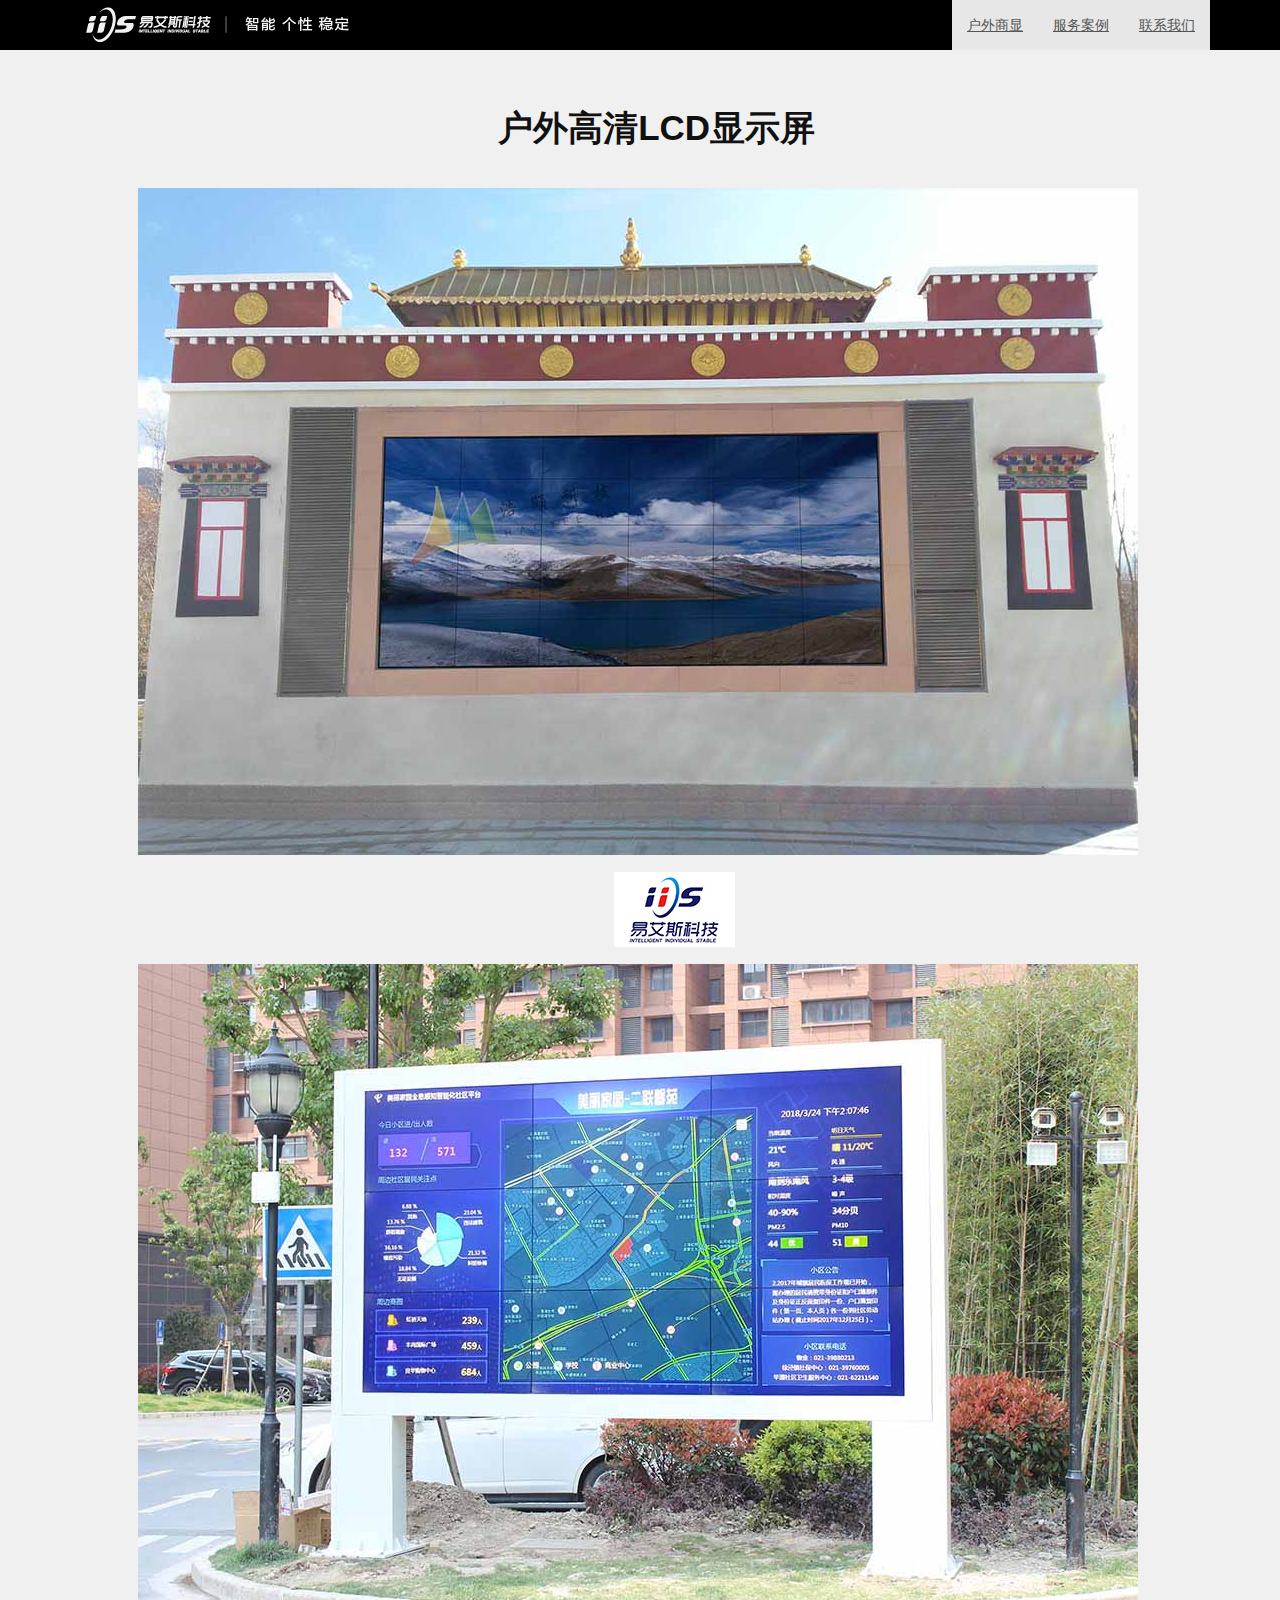
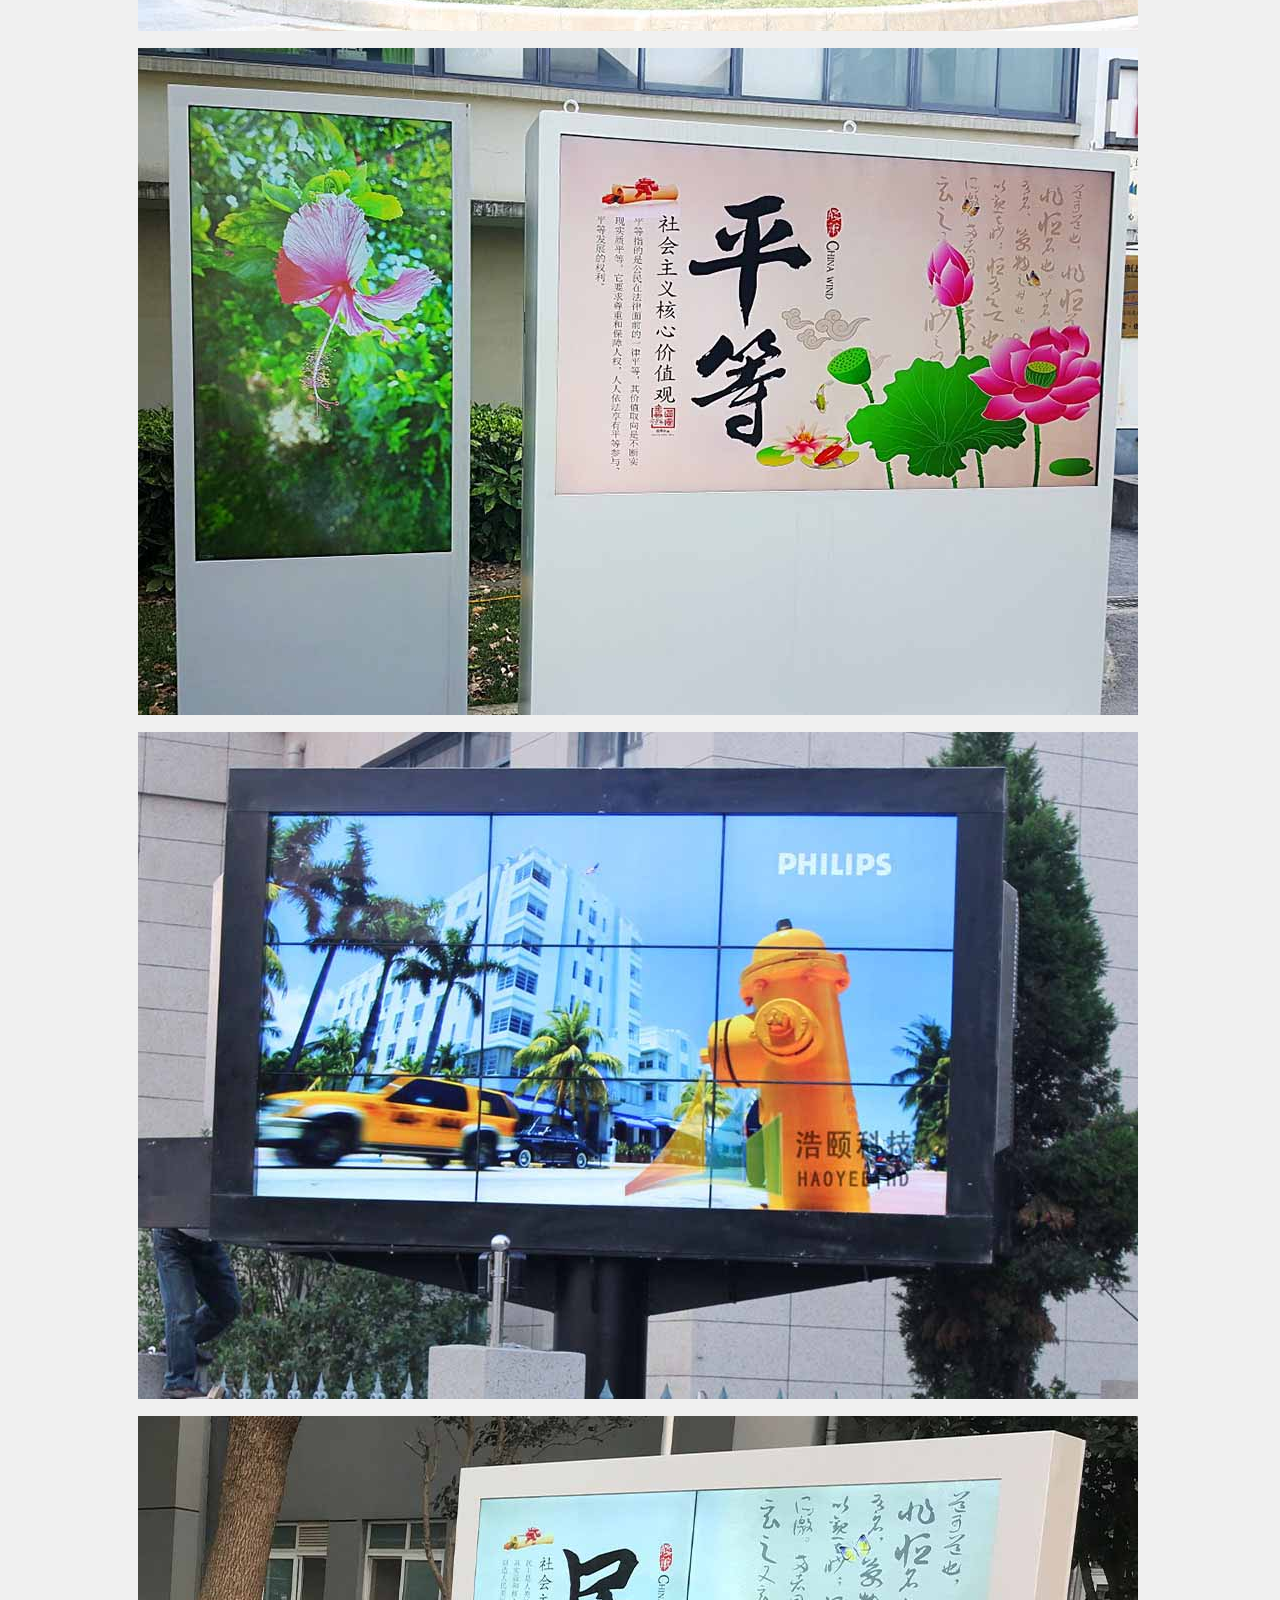
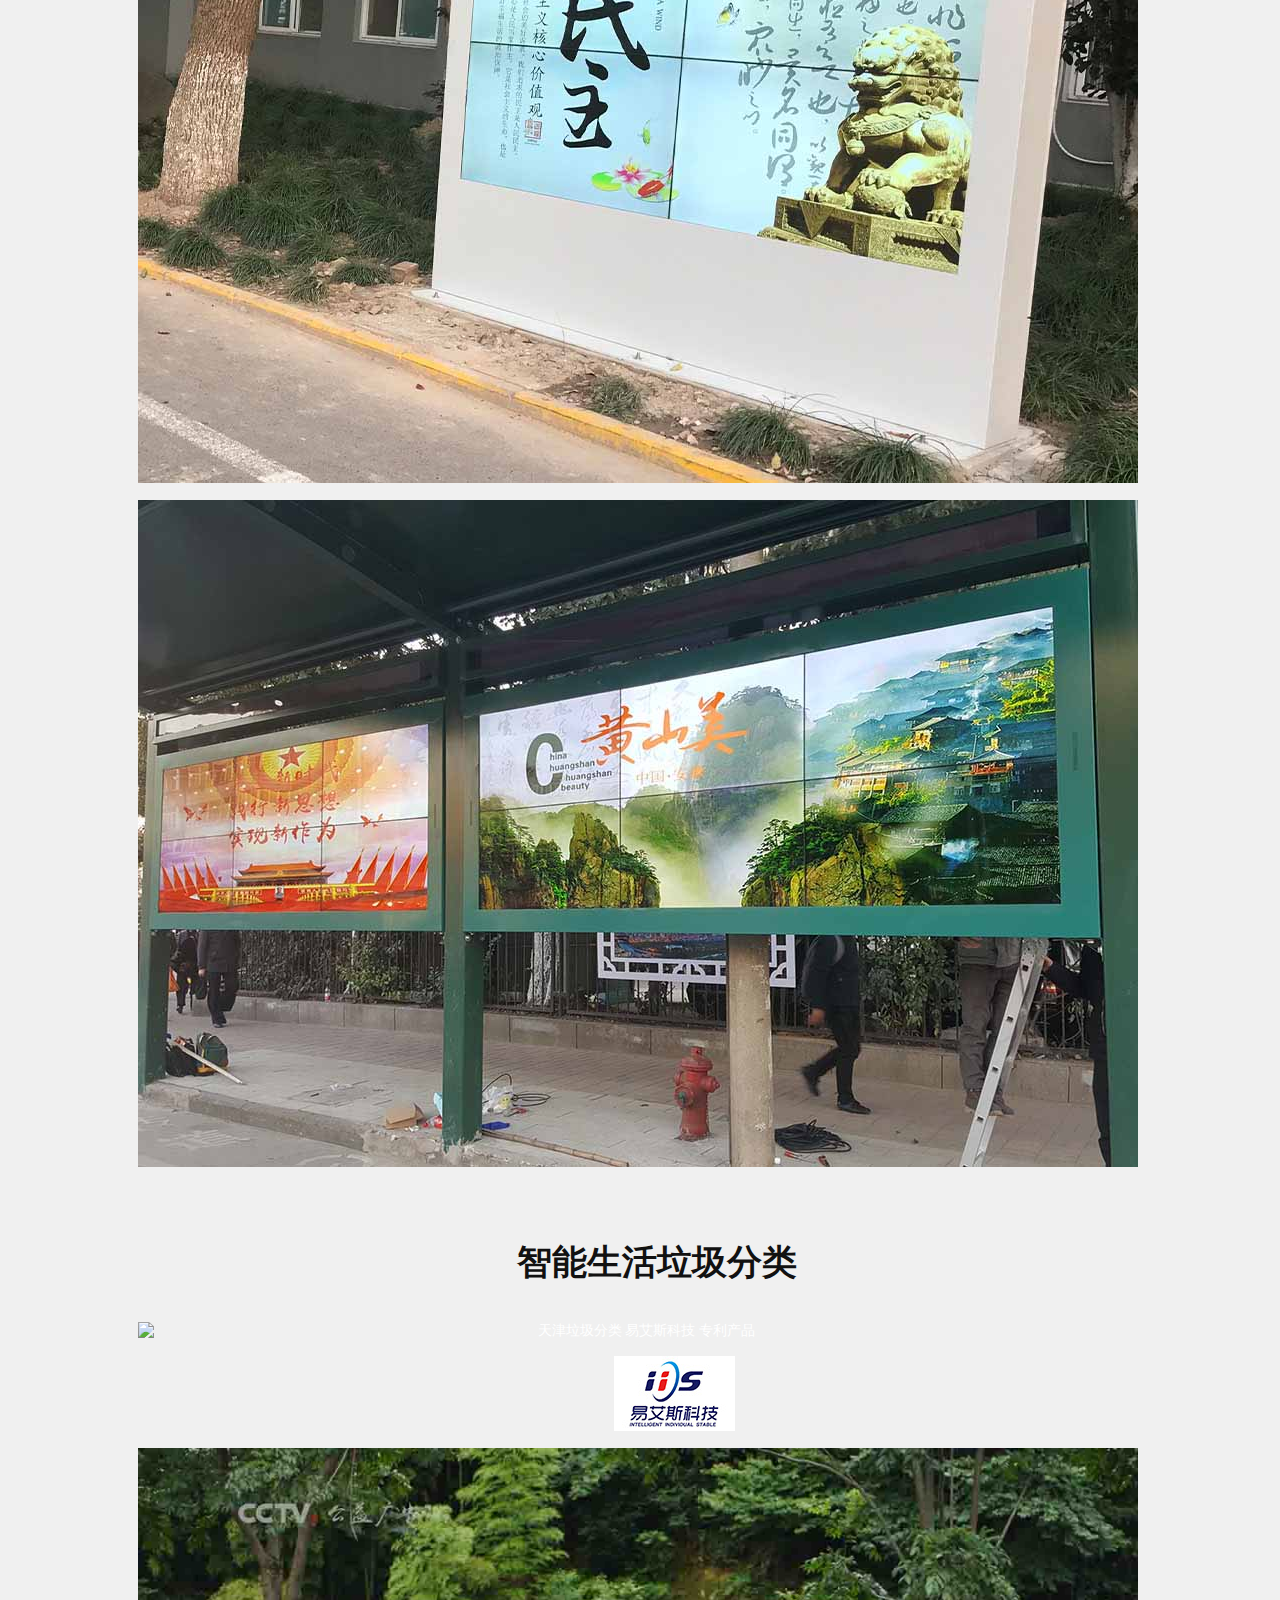
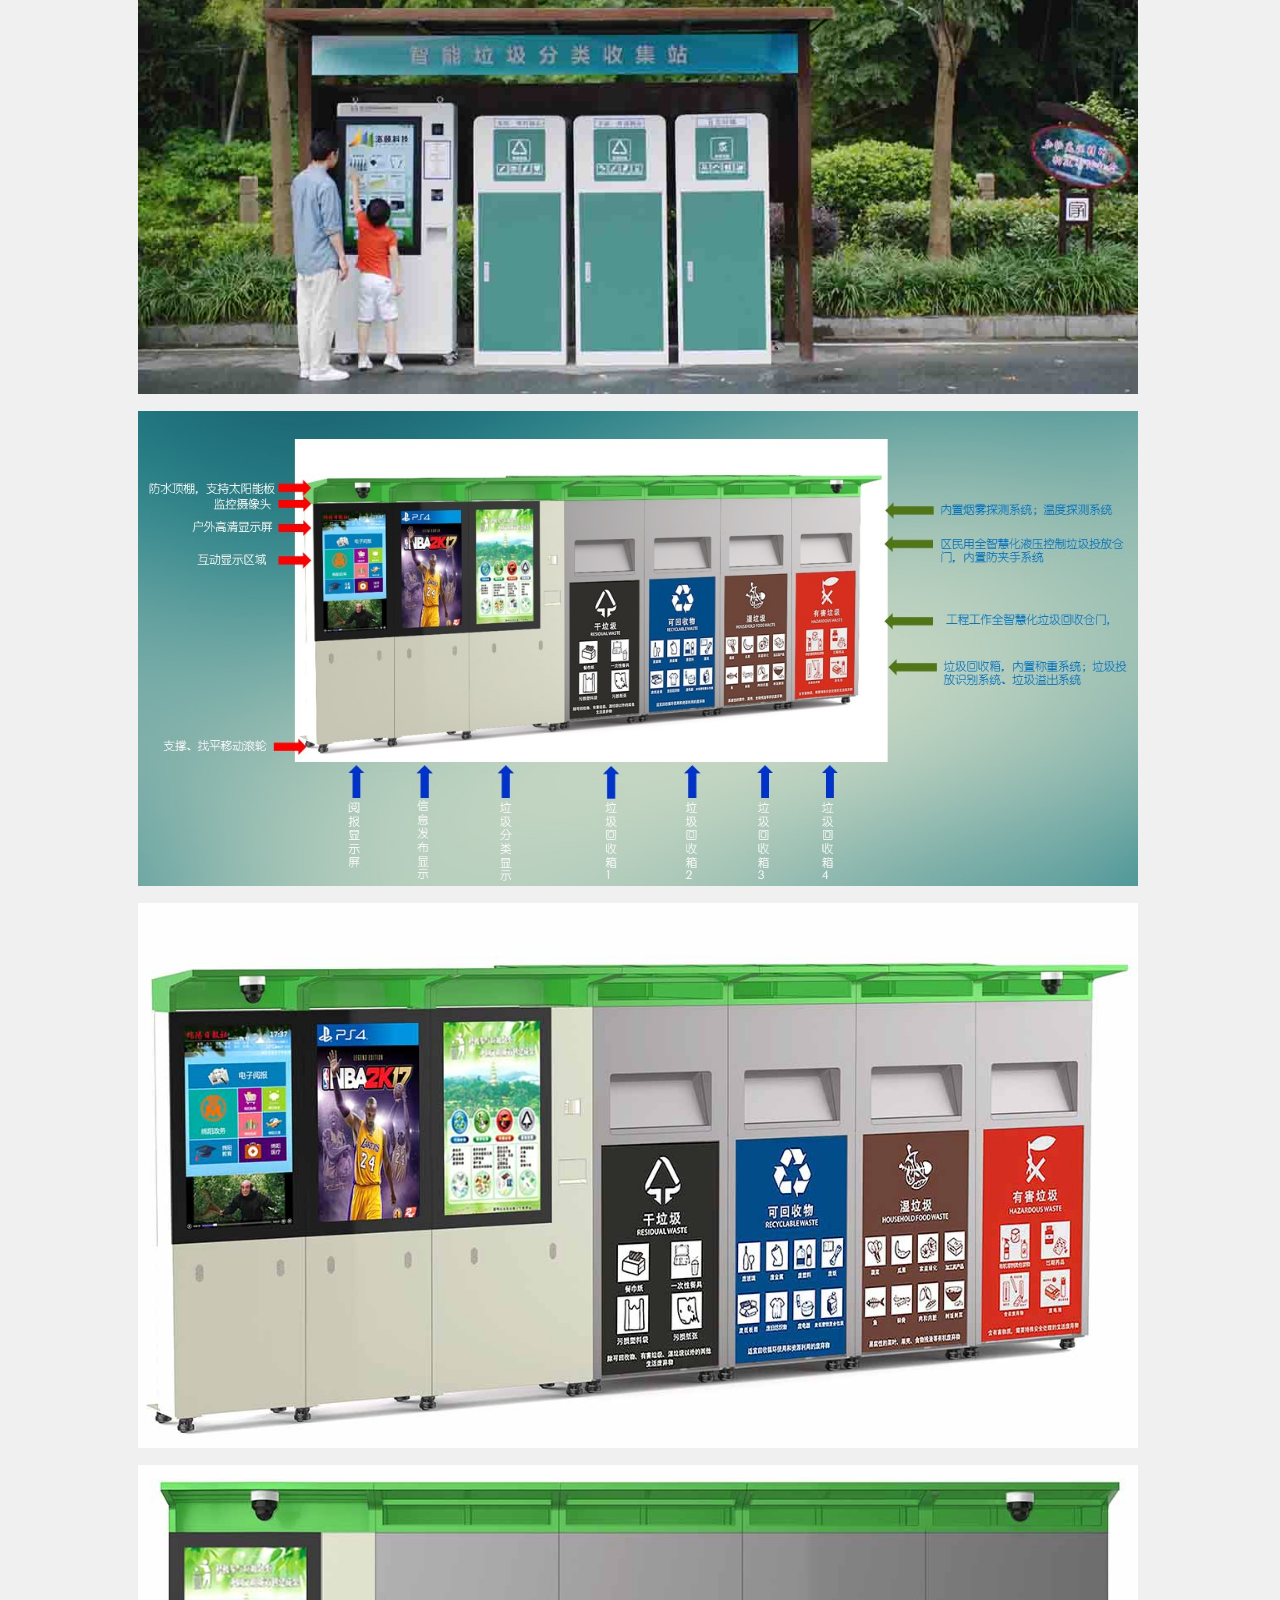
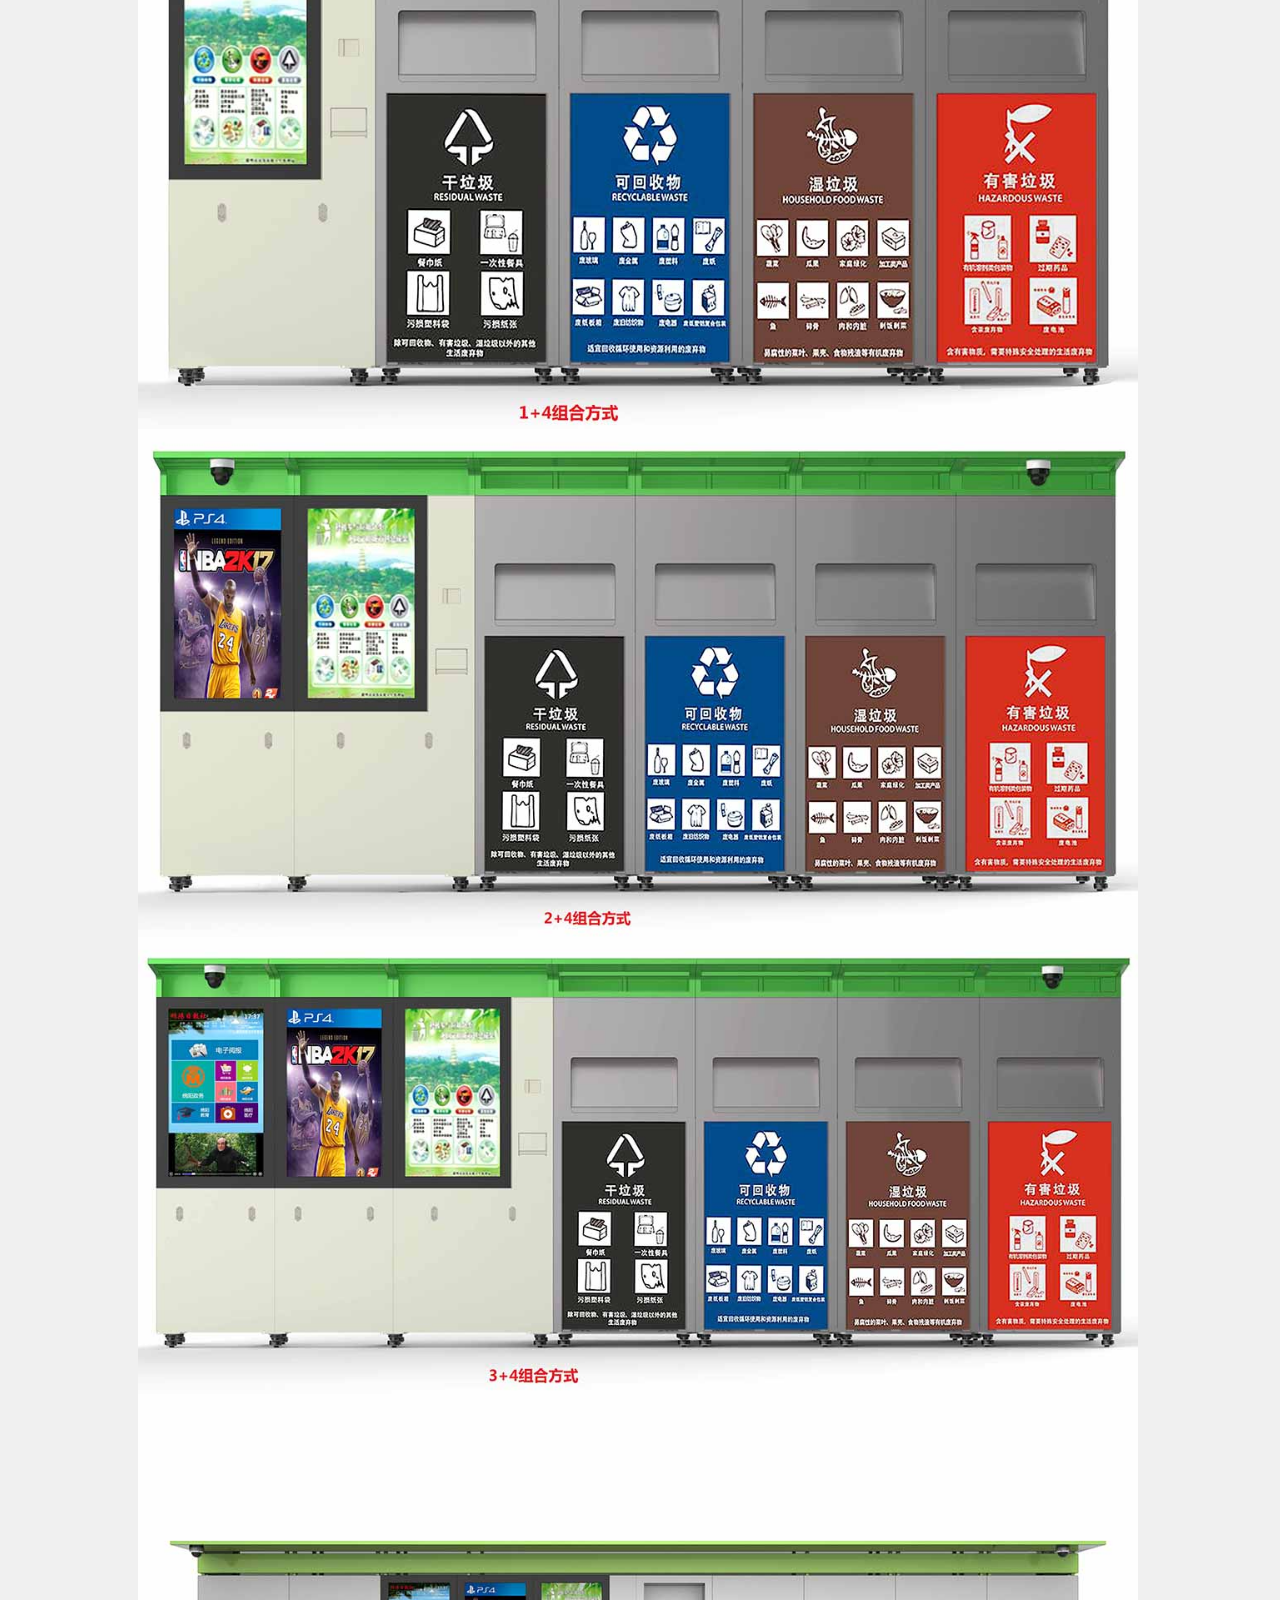
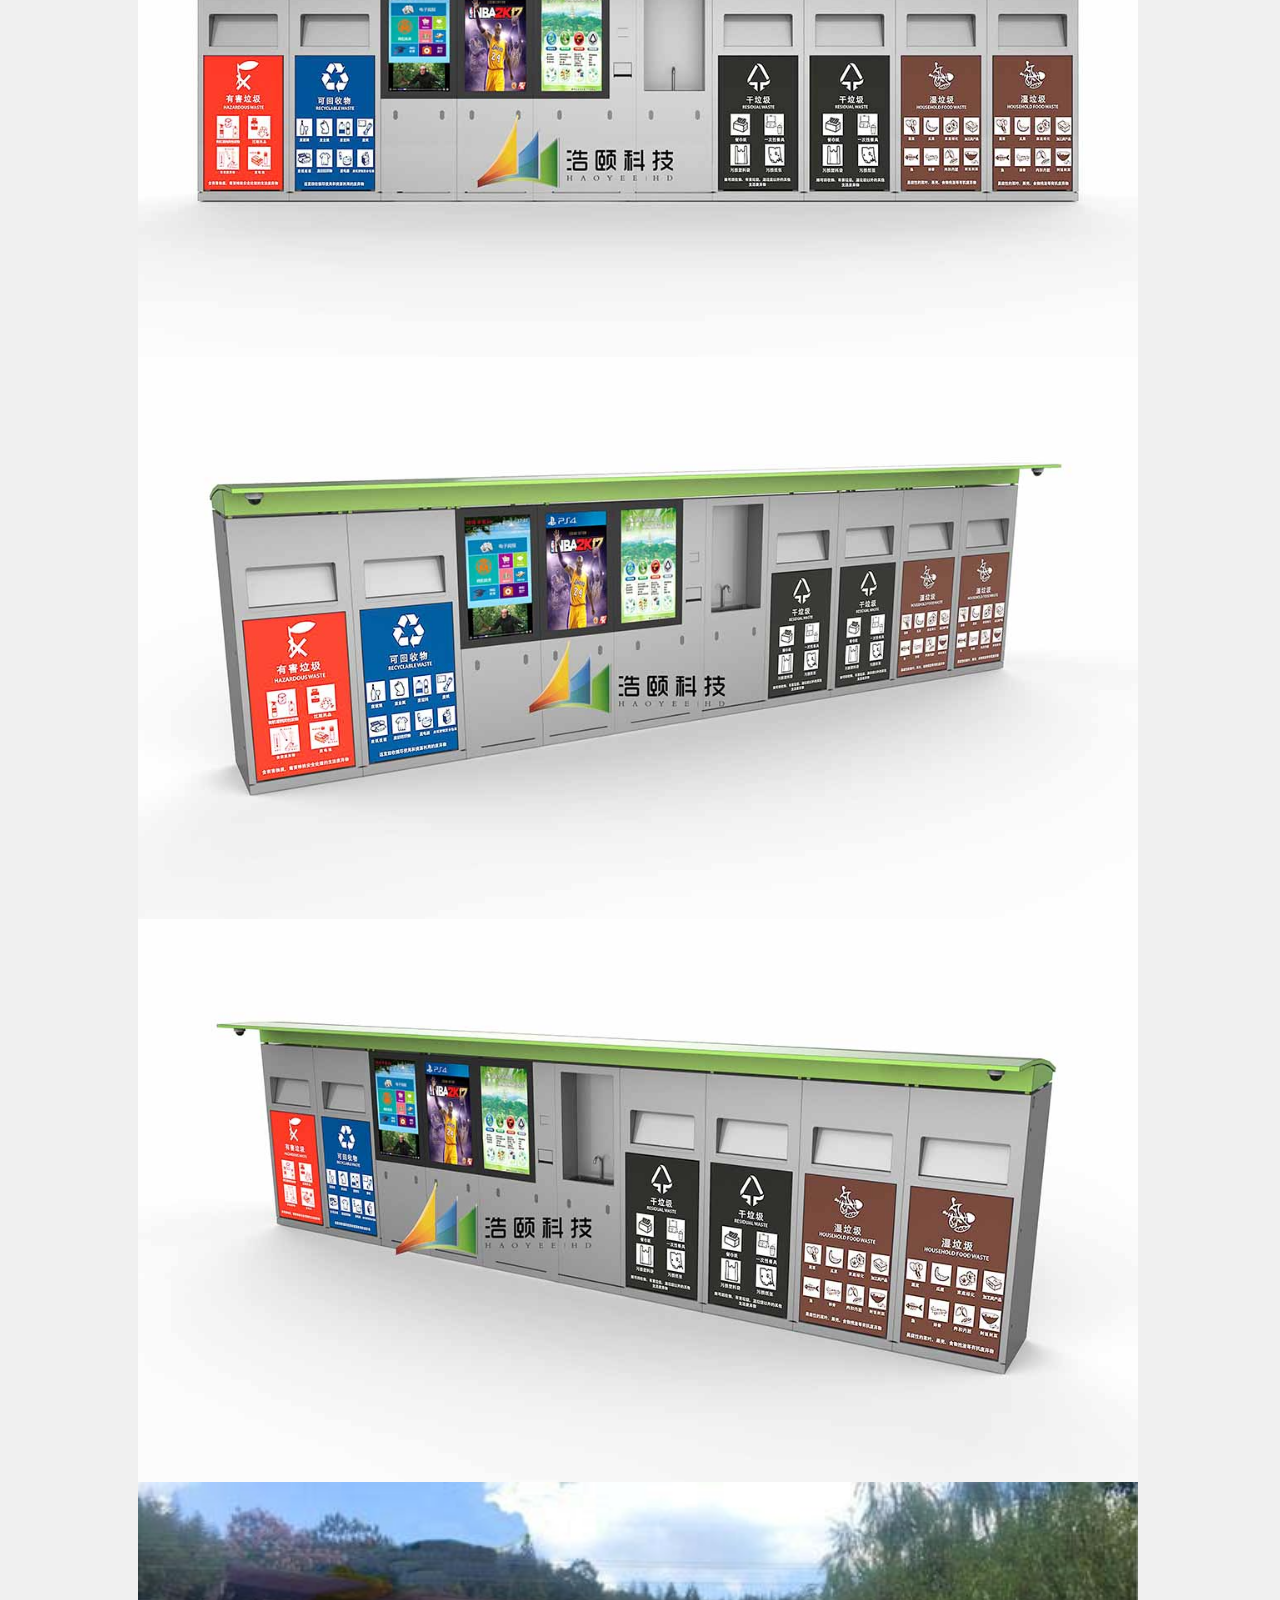
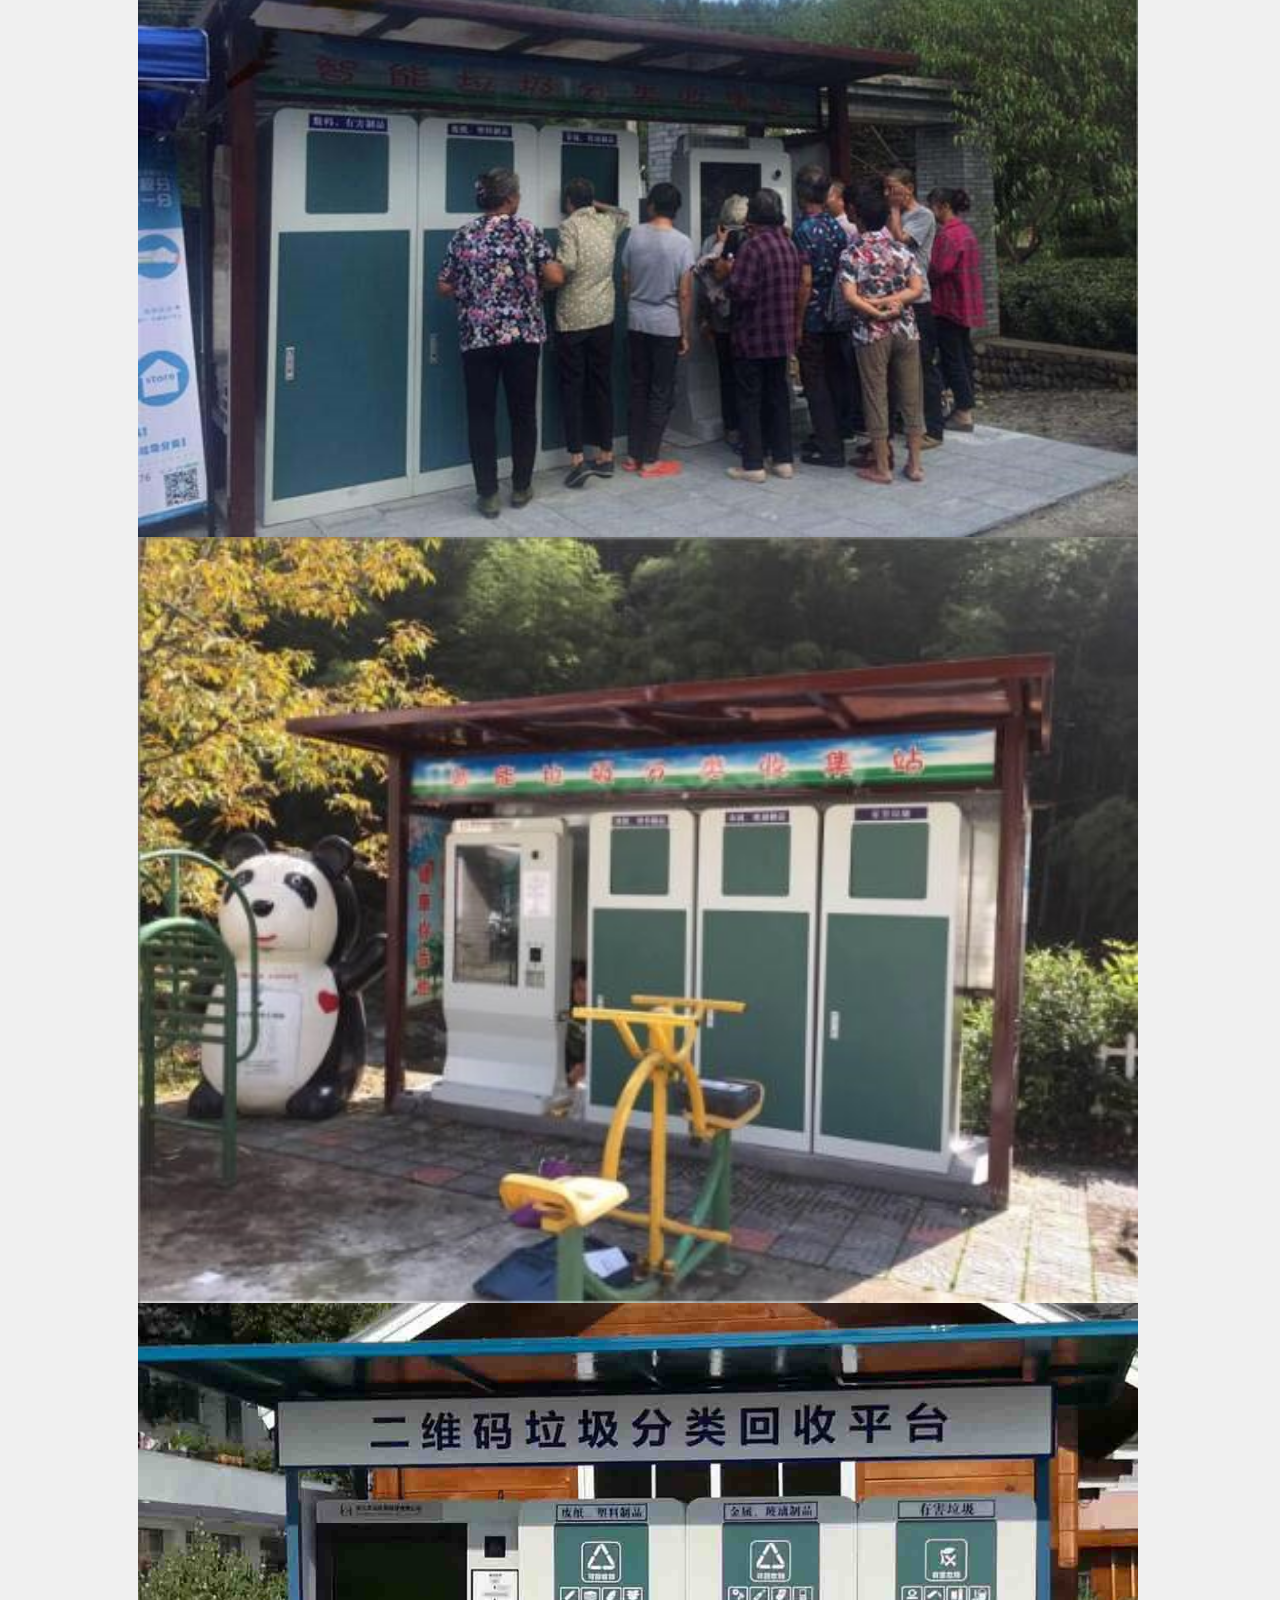
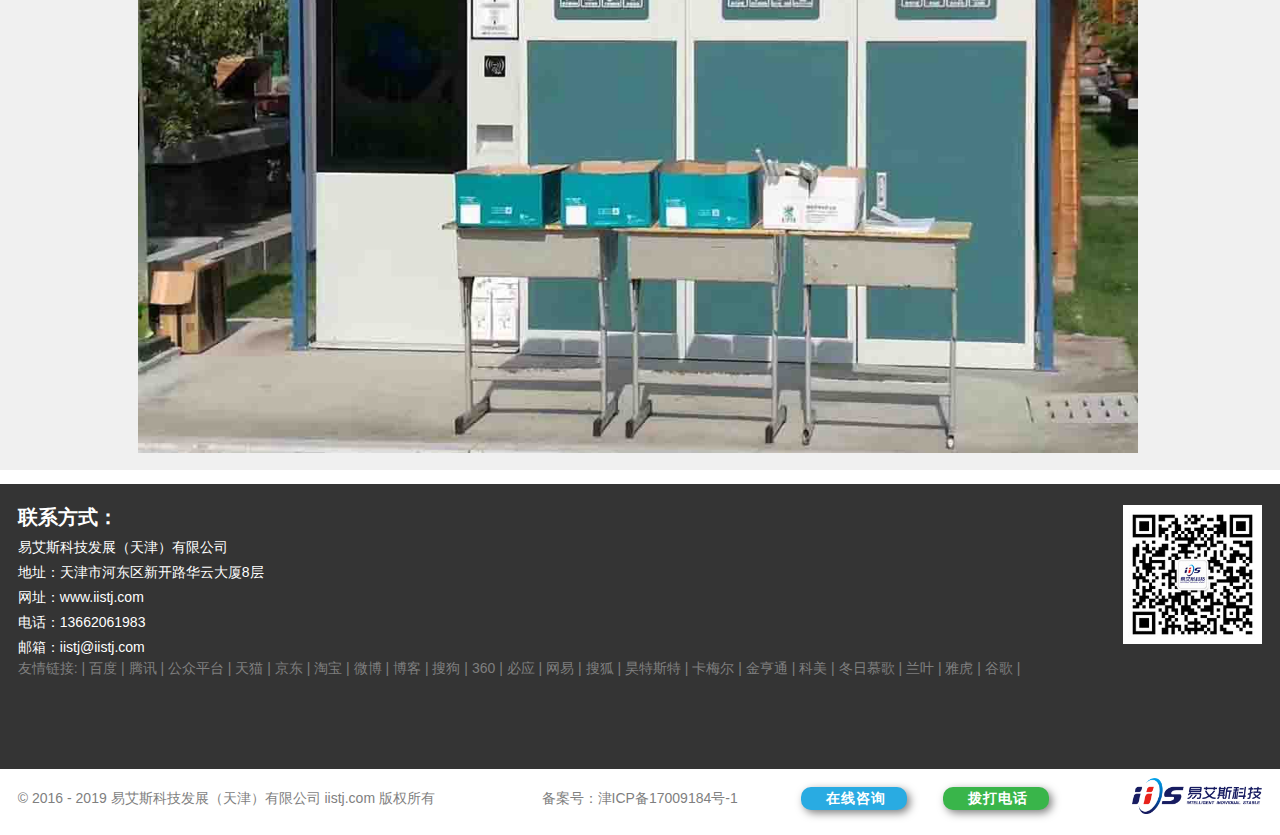
==== cases.html @ 94778ad7 "1027" ====
﻿
<!DOCTYPE html>
<html lang="en">
<head>
    <meta charset="utf-8">
    <meta http-equiv="X-UA-Compatible" content="IE=edge">
    <meta name="viewport" content="width=device-width, initial-scale=1">
    <meta name="author" content="易艾斯科技">
	<meta name="keywords" content="易艾斯科技，软件开发，户外高清显示屏，户外高清拼接屏，天津生活垃圾分类，垃圾分类，智能垃圾分类设备，液晶屏，液晶拼接屏，户外LCD大屏，LCD拼接屏，智慧灯杆，智慧小区，智慧城市，易艾斯，易暖云">
    <meta name="description" content="易艾斯科技，软件开发，户外高清显示屏，户外高清拼接屏，天津生活垃圾分类，垃圾分类，智能垃圾分类设备，液晶屏，液晶拼接屏，户外LCD大屏，LCD拼接屏，智慧灯杆，智慧小区，智慧城市，易艾斯，易暖云">
    <meta name="robots" content="index,follow">
    <meta name="title" content="易艾斯科技|户外高清显示屏|户外高清拼接屏|智能垃圾分类设备|软件研发|易暖通ERP|易暖云">
    <!-- 网页logo图标 -->
    <link rel="icon" href="img/favicon.ico" type="image/x-icon">

    <title>生活垃圾分类 | 天津垃圾分类 | 智能垃圾分类设备 | 易艾斯科技 | 户外高清显示屏幕 | 户外高清拼接显示屏幕 | 户外LCD大屏 | LCD拼接屏 | 液晶屏 | 液晶拼接屏 | 软件研发 | 易暖通ERP | 易暖云</title>
    <!-- Awwwwards CSS -->
    <!--<link type="text/css" media="screen" rel="stylesheet" href="awwwards.css" />-->

    <link rel="stylesheet" href="css/first.css" media="all">
    <!-- <script src="js/baidu/html5shiv.js"></script> -->
    <!-- Bootstrap core CSS -->
    <link href="css/bootstrap.min.css" rel="stylesheet">

    <!-- IE10 viewport hack for Surface/desktop Windows 8 bug -->
    <link href="css/ie10-viewport-bug-workaround.css" rel="stylesheet">

    <!-- Google Fonts -->
    <!--<link href='http://fonts.useso.com/css?family=Roboto:400,500,700,300' rel='stylesheet' type='text/css'>-->
    <!-- Animate.css -->
    <link href="css/animate.css" rel="stylesheet">

    <!-- Pace -->
    <link href="css/pace.css" rel="stylesheet">

    <!-- ScrollFlow -->
    <link href="css/eskju.jquery.scrollflow.css" rel="stylesheet">

    <!-- Custom CSS and js -->
    <link href="css/fullscreen-modals.css" rel="stylesheet">
    <link href="css/style.css" rel="stylesheet">
    <link href="css/custom.css" rel="stylesheet">

    <!-- 后添加的样式 -->
    <link rel="stylesheet" type="text/css" href="_css/index.css">
    <link rel="stylesheet" type="text/css" href="_css/master.css">
    <link rel="stylesheet" type="text/css" href="_css/site_global.css">



    <!-- HTML5 shim and Respond.js for IE8 support of HTML5 elements and media queries -->
    <!--[if lt IE 9]>
      <script src="https://oss.maxcdn.com/html5shiv/3.7.2/html5shiv.min.js"></script>
      <script src="https://oss.maxcdn.com/respond/1.4.2/respond.min.js"></script>
    <![endif]-->

    <script src="js/baidu/jquery-1.8.1.min.js"></script>
    <!--<script src="js/baidu/skrollr.min.js"></script> -->
    <script src="js/baidu/jquery.iosslider.min.js"></script>
    <script src="js/baidu/ui.js"></script>
    <script type="text/javascript">
        $(document).ready(function () {

            //boot();
            //initMainSlider();
            //if (IEVersion()==false || IEVersion()>8) initMainAnimation();

        });
    </script>

	<!-- 百度自动推送 -->
	<script>
(function(){
    var bp = document.createElement('script');
    var curProtocol = window.location.protocol.split(':')[0];
    if (curProtocol === 'https') {
        bp.src = 'https://zz.bdstatic.com/linksubmit/push.js';
    }
    else {
        bp.src = 'http://push.zhanzhang.baidu.com/push.js';
    }
    var s = document.getElementsByTagName("script")[0];
    s.parentNode.insertBefore(bp, s);
})();
</script>
	
    <!--[if IE 8]>
    <link rel="stylesheet" type="text/css" href="css/ie8.css" />
    <![endif]-->
    <!--[if lt IE 9]>
    <script type="text/javascript" src="js/baidu/skrollr.ie.min.js"></script>
    <![endif]-->
    <!--[if lt IE 9]>
        <script type="text/javascript" src="js/baidu/respond.min.js"></script>
    <![endif]-->
</head>

<body data-spy="scroll" data-target=".navbar" data-offset="50">

    <!-- Fixed navbar -->
    <nav class="navbar navbar-default navbar-fixed-top blue-bg" style="background-color:black">
        <div class="container" style="background-color:black">
            <div class="navbar-header">
                <button type="button" class="navbar-toggle collapsed" data-toggle="collapse" data-target="#navbar" aria-expanded="false" aria-controls="navbar">
                    <span class="sr-only">Toggle navigation</span>
                    <span class="icon-bar"></span>
                    <span class="icon-bar"></span>
                    <span class="icon-bar"></span>
                </button>
                <a href="index.html"><img src="img/ds-logo-2.png" style="background-color:black;border-width:0px;margin-top:-0.05em"></a>
            </div>
            <div id="navbar" class="navbar-collapse collapse pull-right">
                <ul class="nav navbar-nav">
                    <li class="active"><a href="index.html">户外商显</a></li>
					<li class="active"><a href="cases.html">服务案例</a></li>
					<li class="active"><a href="index.html#section1">联系我们</a></li>
                    
                    <!--<li><a href="#" data-toggle="modal" data-target="#myModal">Get in Touch with us</a></li>-->
                </ul>
            </div><!--/.nav-collapse -->
        </div>
    </nav>

    <section id="section1" class="region region-1 align-center blue-bg " style="padding:0px;margin-top:3.6em;background-color:#f0f0f0">
        <div class="container">
            <div style="margin-left:6%">
				
				<br><br> <label style="color:#111111;font-size:2.5em;margin-top:1em;margin-left:-1em;margin-bottom:1em">户外高清LCD显示屏</label> <br><br>
                <!-- 带替换图片 -->
                <img class="img-responsive" src="img/case1.jpg" alt="天津户外屏 易艾斯科技 专利产品" width="1000">
		<br>
			    <center><img class="img-responsive" src="img/iistech.jpg" alt="易艾斯科技 iistech 户外屏 垃圾分类 软件 专利产品" width=""></center>
		<br>
				<img class="img-responsive" src="img/case2.jpg" alt="天津户外屏 易艾斯科技 专利产品" width="1000">
		<br>
				<img class="img-responsive" src="img/case3.jpg" alt="天津户外屏 易艾斯科技 专利产品" width="1000">
		<br>
			    <img class="img-responsive" src="img/case4.jpg" alt="天津户外屏 易艾斯科技 专利产品" width="1000">
		<br>
				<img class="img-responsive" src="img/case5.jpg" alt="天津户外屏 易艾斯科技 专利产品" width="1000">
		<br>
				<img class="img-responsive" src="img/case6.jpg" alt="天津户外屏 易艾斯科技 专利产品" width="1000">
		<br>
				
				
               <br><br> <label style="color:#111111;font-size:2.5em;margin-top:1em;margin-left:-1em;margin-bottom:1em">智能生活垃圾分类</label> <br><br>
                <!-- 带替换图片 -->
                <img class="img-responsive" src="img/lajifenlei/ljflgif.gif" alt="天津垃圾分类 易艾斯科技 专利产品" width="1000">
		<br>
			    <center><img class="img-responsive" src="img/iistech.jpg" alt="易艾斯科技 iistech 户外屏 垃圾分类 软件设计 专利产品" width=""></center>
		<br>
				<img class="img-responsive" src="img/lajifenlei/01.jpg" alt="天津垃圾分类 易艾斯科技 专利产品" width="1000">
		<br>
				<img class="img-responsive" src="img/lajifenlei/02.jpg" alt="天津垃圾分类 易艾斯科技 专利产品" width="1000">
		<br>
			    <img class="img-responsive" src="img/lajifenlei/03.jpg" alt="天津垃圾分类 易艾斯科技 专利产品" width="1000">
		<br>
			    <img class="img-responsive" src="img/lajifenlei/04.jpg" alt="天津垃圾分类 易艾斯科技 专利产品" width="1000">
				<img class="img-responsive" src="img/lajifenlei/05.jpg" alt="天津垃圾分类 易艾斯科技 专利产品" width="1000">
				<img class="img-responsive" src="img/lajifenlei/06.jpg" alt="天津垃圾分类 易艾斯科技 专利产品" width="1000">
				<img class="img-responsive" src="img/lajifenlei/07.jpg" alt="天津垃圾分类 易艾斯科技 专利产品" width="1000">
				<img class="img-responsive" src="img/lajifenlei/08.jpg" alt="天津垃圾分类 易艾斯科技 专利产品" width="1000">
				<img class="img-responsive" src="img/lajifenlei/09.jpg" alt="天津垃圾分类 易艾斯科技 专利产品" width="1000">
				<img class="img-responsive" src="img/lajifenlei/10.jpg" alt="天津垃圾分类 易艾斯科技 专利产品" width="1000">
				<img class="img-responsive" src="img/lajifenlei/11.jpg" alt="天津垃圾分类 易艾斯科技 专利产品" width="1000">
				<img class="img-responsive" src="img/lajifenlei/12.jpg" alt="天津垃圾分类 易艾斯科技 专利产品" width="1000">
          <!--
                <img class="img-responsive" src="img/lajifenlei/product-10.jpg" alt="易艾斯科技 专利产品" width="1000">
                <img class="img-responsive" src="img/lajifenlei/product-11.jpg" alt="易艾斯科技 专利产品" width="1000">
                <img class="img-responsive" src="img/lajifenlei/product-12.jpg" alt="易艾斯科技 专利产品" width="1000">
	            <img class="img-responsive" src="img/product/product-13.jpg" alt="易艾斯科技 专利产品" width="1000">
			    <img class="img-responsive" src="img/product/product-14.jpg" alt="易艾斯科技 专利产品" width="1000">
			    <img class="img-responsive" src="img/product/product-15.jpg" alt="易艾斯科技 专利产品" width="1000">
			    <img class="img-responsive" src="img/product/product-16.jpg" alt="易艾斯科技 专利产品" width="1000">
			    <img class="img-responsive" src="img/product/product-17.jpg" alt="易艾斯科技 专利产品" width="1000">
			    <img class="img-responsive" src="img/product/product-18.jpg" alt="易艾斯科技 专利产品" width="1000">
			    <img class="img-responsive" src="img/product/product-19.jpg" alt="易艾斯科技 专利产品" width="1000">
			    <img class="img-responsive" src="img/product/product-20.jpg" alt="易艾斯科技 专利产品" width="1000">
			    <img class="img-responsive" src="img/product/product-21.jpg" alt="易艾斯科技 专利产品" width="1000">
			    <img class="img-responsive" src="img/product/product-22.jpg" alt="易艾斯科技 专利产品" width="1000">
			    <img class="img-responsive" src="img/product/product-23.jpg" alt="易艾斯科技 专利产品" width="1000">
			    <img class="img-responsive" src="img/product/product-24.jpg" alt="易艾斯科技 专利产品" width="1000">
			    <img class="img-responsive" src="img/product/product-25.jpg" alt="易艾斯科技 专利产品" width="1000">
			    <img class="img-responsive" src="img/product/product-26.jpg" alt="易艾斯科技 专利产品" width="1000">
			    <img class="img-responsive" src="img/product/product-27.jpg" alt="易艾斯科技 专利产品" width="1000">
			    <img class="img-responsive" src="img/product/product-28.jpg" alt="易艾斯科技 专利产品" width="1000">
			    
         -->
</br>
            </div>
        </div>
    </section>

    <!-- 自主添加样式 -->
    <script type="text/javascript">
        setInterval(function () {
            var x = window.screen.width;
            var bl = true;
            if (x > 720) {
                if (document.body.clientWidth / x > 0.4)
                    bl = true;
                else
                    bl = false;
            }
            else {
                bl = false;
            }
            if (bl) {
                document.getElementById("pagebbb").style.display = "none";
                document.getElementById("pageaaa").style.display = "block";
            }
            else {
                document.getElementById("pagebbb").style.display = "block";
                document.getElementById("pageaaa").style.display = "none";
            }
        }, 250);
    </script>
    <section id="section7" style="padding-top:1em;padding-bottom:2em">
        <div>
            <div id="u147" style="min-height:285px">
                <!-- column -->
                <div class="clearfix colelem" id="pu2351-20">
                    <!-- group -->
                    <div class="clearfix grpelem" id="u2351-20" data-muse-temp-textcontainer-sizepolicy="true" data-muse-temp-textcontainer-pinning="true" data-ibe-flags="txtStyleSrc">
                        <!-- content -->
                        <h1 id="u2351-2" class="shared_content" data-content-guid="u2351-2_content">联系方式：</h1>
                        <h2 id="u2351-4" class="shared_content" data-content-guid="u2351-4_content">易艾斯科技发展（天津）有限公司</h2>
                        <h3 class="ts" id="u2351-8"><span class="shared_content" data-content-guid="u2351-8_0_content">地址：</span><a class="nonblock" href="http://f.amap.com/6eQjM_0BF419Q" target="_blank" title="地图直达"><span id="u2351-6" class="shared_content" data-content-guid="u2351-6_content">天津市河东区新开路华云大厦8层</span></a></h3>
                        <h3 id="u2351-10" class="shared_content" data-content-guid="u2351-10_content">网址：www.iistj.com</h3>
                        <h3 class="ts shared_content" id="u2351-14" data-content-guid="u2351-14_content">电话：<a class="nonblock" href="tel:13662061983" target="_blank"><span id="u2351-12">13662061983</span></a></h3>
                        <h3 class="ts shared_content" id="u2351-18" data-content-guid="u2351-18_content">邮箱：<a class="nonblock" href="mailto:iistj@iistj.com" target="_blank"><span id="u2351-16">iistj@iistj.com</span></a></h3>
                    </div>
                    <a style="margin-top:1.5em" class="nonblock nontext clip_frame grpelem" id="u2308" href="https://mp.weixin.qq.com/mp/profile_ext?action=home&amp;__biz=MzIxMDI1ODI0Ng==&amp;scene=124#wechat_redirect"><!-- image --><img class="block" id="u2308_img" alt="易艾斯科技 VI设计 logo设计 品牌 创意" title="扫码关注易艾斯科技" data-heightwidthratio="1" data-image-width="210" data-image-height="210" src="img/2VM.jpg"></a>
                </div>
                <div style="margin-top:-1.5em" class="clearfix colelem shared_content" id="pu15449-4" data-content-guid="pu15449-4_content">
                    <!-- group -->
                  <div class="ts clearfix colelem shared_content" id="u11606-67" data-muse-temp-textcontainer-sizepolicy="true" data-muse-temp-textcontainer-pinning="true" data-ibe-flags="txtStyleSrc" data-content-guid="u11606-67_content">
                    <!-- content -->
                    <p id="u11606-65"><span id="u11606">友情链接: | </span><a class="nonblock" href="https://www.baidu.com/" target="_blank"><span id="u11606-2">百度</span></a><span id="u11606-4"> | </span><a class="nonblock" href="http://www.qq.com/" target="_blank"><span id="u11606-5">腾讯</span></a><span id="u11606-7"> | </span><a class="nonblock" href="http://mp.weixin.qq.com/s/JWw-RE5i7wvEr-YjebTb3Q" target="_blank"><span id="u11606-8">公众平台</span></a><span id="u11606-10"> | </span><a class="nonblock" href="https://www.tmall.com/" target="_blank"><span id="u11606-11">天猫</span></a><span id="u11606-13"> | </span><a class="nonblock" href="https://www.jd.com/" target="_blank"><span id="u11606-14">京东</span></a><span id="u11606-16"> | </span><a class="nonblock" href="https://www.taobao.com/" target="_blank"><span id="u11606-17">淘宝</span></a><span id="u11606-19"> | </span><a class="nonblock" href="https://weibo.com/iistech" target="_blank"><span id="u11606-20">微博</span></a><span id="u11606-22"> | </span><a class="nonblock" href="http://blog.sina.com.cn/iistech" target="_blank"><span id="u11606-23">博客</span></a><span id="u11606-25"> | </span><a class="nonblock" href="https://www.sogou.com/" target="_blank"><span id="u11606-26">搜狗</span></a><span id="u11606-28"> | </span><a class="nonblock" href="https://www.so.com/" target="_blank"><span id="u11606-29">360</span></a><span id="u11606-31"> | </span><a class="nonblock" href="https://cn.bing.com" target="_blank"><span id="u11606-32">必应</span></a><span id="u11606-34"> | </span><a class="nonblock" href="http://www.163.com/" target="_blank"><span id="u11606-35">网易</span></a><span id="u11606-37"> | </span><a class="nonblock" href="https://www.sohu.com/" target="_blank"><span id="u11606-38">搜狐</span></a><span id="u11606-40"> | </span><a class="nonblock" href="http://www.hotsrq.com" target="_blank"><span id="u11606-41">昊特斯特</span></a><span id="u11606-43"> | </span><a class="nonblock" href="http://www.carmelsrq.com" target="_blank"><span id="u11606-44">卡梅尔</span></a><span id="u11606-46"> | </span><a class="nonblock" href="http://www.tsjht.com" target="_blank"><span id="u11606-47">金亨通</span></a><span id="u11606-49"> | </span><a class="nonblock" href="http://www.kemeisrq.com" target="_blank"><span id="u11606-50">科美</span></a><span id="u11606-52"> | </span><a class="nonblock" href="http://www.bjdrmg.com" target="_blank"><span id="u11606-53">冬日慕歌</span></a><span id="u11606-55"> | </span><a class="nonblock" href="http://www.lanyesrq.com" target="_blank"><span id="u11606-56">兰叶</span></a><span id="u11606-58"> | </span><a class="nonblock" href="https://www.yahoo.com/" target="_blank"><span id="u11606-59">雅虎</span></a><span id="u11606-61"> | </span><a class="nonblock" href="https://translate.google.cn/" target="_blank"><span id="u11606-62">谷歌</span></a><span id="u11606-64"> |</span></p>
                </div>
            </div>
        </div>
        <div>
            <div class="clearfix borderbox" id="pageaaa">
                <div class="clearfix grpelem" id="pu9695">
                    <div class="clearfix colelem" id="pu2150-4">
                        <div class="clearfix grpelem shared_content" id="u2150-4" data-muse-temp-textcontainer-sizepolicy="true" data-muse-temp-textcontainer-pinning="true" data-ibe-flags="txtStyleSrc" data-content-guid="u2150-4_content">
                            <p id="u2150-2">© 2016 - 2019 易艾斯科技发展（天津）有限公司 iistj.com 版权所有</p>
                        </div>
                        <a class="nonblock nontext clearfix grpelem shared_content" id="u2129-4" href="http://beian.miit.gov.cn" target="_blank" data-muse-temp-textcontainer-sizepolicy="true" data-muse-temp-textcontainer-pinning="true" data-ibe-flags="txtStyleSrc" data-content-guid="u2129-4_content"><!-- content --><p id="u2129-2">备案号：津ICP备17009184号-1</p></a>
                        <a class="nonblock nontext Button clearfix grpelem shared_content" id="buttonu8586" href="tencent://message/?Menu=yes&amp;uin=512442995" target="_blank" title="联系我们" data-content-guid="buttonu8586_content"><!-- container box --><div class="clearfix grpelem" id="u8587-4" data-muse-temp-textcontainer-sizepolicy="true" data-muse-temp-textcontainer-pinning="true"><!-- content --><p id="u8587-2">在线咨询</p></div></a>
                        <a class="nonblock nontext Button clearfix grpelem shared_content" id="buttonu8632" href="tel:13662061983" target="_blank" title="拨打热线 13662061983" data-content-guid="buttonu8632_content"><!-- container box --><div class="clearfix grpelem" id="u8633-4" data-muse-temp-textcontainer-sizepolicy="true" data-muse-temp-textcontainer-pinning="true"><!-- content --><p id="u8633-2">拨打电话</p></div></a>
                        <a class="nonblock nontext anim_swing clip_frame grpelem" id="u2203" href="#" class="backToTop" data-href="anchor:U164:U11452"><!-- svg --><img class="svg svg_mar" id="u12738" onload="this.style.height=(this.offsetWidth*54.27692307692308/196)+'px'" alt="易艾斯科技" title="易艾斯" data-mu-svgfallback="images/%e6%98%93%e8%89%be%e6%96%af%e7%a7%91%e6%8a%80svg_poster_.png?crc=192153994" data-heightwidthratio="0.2755102040816326" data-image-width="196" data-image-height="54" src="img/IISLogoPNG.png" style="height: 54.2769px;"></a>
                    </div>
                </div>
            </div>
            <div class="clearfix borderbox" id="pagebbb" style="">
                <div class="clearfix grpelem" id="pu9695">
                    <div class="browser_width colelem" id="u2150-4-bw" style="height: 18px;">
                        <div class="clearfix shared_content" id="u2150-4" data-muse-temp-textcontainer-sizepolicy="true" data-muse-temp-textcontainer-pinning="true" data-ibe-flags="txtStyleSrc" data-content-guid="u2150-4_content">
                            <p id="u2150-2">© 2016-2019 易艾斯科技发展（天津）有限公司 iistj.com 版权所有</p>
                        </div>
                    </div>
                    <div class="browser_width colelem" id="u2129-4-bw" style="height: 18px;">
                        <a class="nonblock nontext clearfix shared_content" id="u2129-4" href="http://beian.miit.gov.cn" target="_blank" data-muse-temp-textcontainer-sizepolicy="true" data-muse-temp-textcontainer-pinning="true" data-ibe-flags="txtStyleSrc" data-content-guid="u2129-4_content"><!-- content --><p id="u2129-2">备案号：津ICP备17009184号-1</p></a>
                    </div>
                    <a class="nonblock nontext anim_swing clip_frame colelem" href="index.html#back-to-head" data-href="anchor:U164:U11452" id="u2203"><!-- svg --><img class="svg svg_mar" onload="this.style.height=(this.offsetWidth*29/104)+'px'" alt="" data-mu-svgfallback="images/%e6%98%93%e8%89%be%e6%96%af%e7%a7%91%e6%8a%80svg_poster_.png?crc=192153994" data-heightwidthratio="0.27884615384615385" data-image-width="104" data-image-height="29" src="img/IISLogoPNG.png" id="u12738" style="height: 28.4423px;"></a>
                    <div class="clearfix colelem shared_content" id="pbuttonu12712" data-content-guid="pbuttonu12712_content">
                        <a class="nonblock nontext Button clearfix grpelem" id="buttonu12712" href="mqqwpa://im/chat?chat_type=wpa&amp;uin=512442995&amp;version=1&amp;src_type=web&amp;web_src=oicqzone.com" target="_blank" title="联系我们" style=""><!-- container box --><div class="clearfix grpelem" id="u12713-4" data-muse-temp-textcontainer-sizepolicy="true" data-muse-temp-textcontainer-pinning="true"><!-- content --><p id="u12713-2">在线咨询</p></div></a><a class="nonblock nontext Button clearfix grpelem shared_content" id="buttonu8632" href="tel:13662061983" target="_blank" title="拨打热线 13662061983" data-content-guid="buttonu8632_content"><!-- container box --><div class="clearfix grpelem" id="u8633-4" data-muse-temp-textcontainer-sizepolicy="true" data-muse-temp-textcontainer-pinning="true"><!-- content --><p id="u8633-2">拨打电话</p></div></a>
                    </div>
                </div>
            </div>
        </div>
    </section>

    <!-- 自主添加样式 -->
    <!-- Bootstrap core JavaScript
    ================================================== -->
    <!-- Placed at the end of the document so the pages load faster -->
    <script src="js/1.11.3/jquery.min.js"></script>
    <script>window.jQuery || document.write('<script src="js/jquery.min.js"><\/script>')</script>
    <script src="js/bootstrap.min.js"></script>
    <!-- IE10 viewport hack for Surface/desktop Windows 8 bug -->
    <script src="js/ie10-viewport-bug-workaround.js"></script>
    <script src="js/masonry.pkgd.min.js"></script>
    <script src="js/eskju.jquery.scrollflow.min.js"></script>
    <script src="js/imagesloaded.pkgd.min.js"></script>
    <script src="js/jquery.parallax.min.js"></script>
    <script src="js/pace.min.js"></script>
    <script src="js/validator.js"></script>
    <script src="js/wow.min.js"></script>
    <script src="js/masonry.pkgd.min.js"></script>
    <script src="js/script.js"></script>


    


</body>
</html>
---- css/first.css ----
@charset "utf-8";

/* font */


@font-face {
	font-family: "Segoe UI Light";
	src: url("../fonts/segoeuil.eot"); /* IE9 Compat Modes */
    src:local("Segoe UI Light"),
		url("../fonts/segoeuil.eot?#iefix") format("embedded-opentype"), /* IE6-IE8 */
		url("../fonts/segoeuil.woff") format("woff"), /* Modern Browsers */
		url("../fonts/segoeuil.ttf")  format("truetype"), /* Safari, Android, iOS */
		url("../fonts/segoeuil.svg#LandyThanks") format("svg"); /* Legacy iOS */
        font-weight:normal;  
        font-style:normal; 
}




/* reset */
*  {padding:0;margin:0;-webkit-text-size-adjust:none;}
img  {border:0}

select,input  {font-family:"Microsoft YaHei", "微软雅黑",  Tahoma, Verdana, Arial; font-size:12px;}
ul,ol {display:block;list-style:none;}
h1,h2,h3,h4,h5,h6  {display:block;}
p  {display:block;}
a  {text-decoration:none;}
a:hover  {text-decoration:none;}
em  {font-style:normal;}

button  {font-family:"Microsoft YaHei", "微软雅黑",  Tahoma, Verdana, Arial; font-weight:normal;}

:focus {outline: 0;}

.clearfix {zoom:1} 
.clearfix:after {
	content: ".";
	display: block;
	clear: both;
	visibility: hidden;
	line-height: 0;
	height: 0;
}

.clear  {clear:both;}






/* header body  {background:url("../images/common/bg.gif") repeat-x 0 100px;}
 
header   {width:100%; height:100px; background:url("../images/common/header_pc_bg.gif") repeat-x 0 0 #fff; box-shadow:0px 2px 4px #777; z-index:100;position:relative;}
 * */


#gnb_mobile  {display:none;}
#gnb_pc  {display:block; width:960px; height:100px; margin:0 auto; }
	#gnb_pc  h1  {float:left; text-indent:-9999px;width:123px; height:100px; background:url("../images/common/header_pc_logo.jpg") no-repeat 0 0; margin:0 33px 0 0;}
		#gnb_pc  h1  a  {width:123px;height:100px; display:block;}
	#gnb_pc  ul  {float:left; width:793px; height:100px; background:url("../images/common/header_pc_gnb.gif") no-repeat 0 0;}
	#gnb_pc  ul  li  {float:left; text-align:left; margin:0 0 0 39px;height:100px; }
		#gnb_pc  ul  li  a  {display:block; line-height:100px; font-size:14px; color:#000;}

	#gnb_pc_submenu  {display:block; position:absolute; top:100px; width:100%; height:59px; background:url("../images/common/header_gnb_submenu_bg.gif") repeat-x 0 0 #efefef;overflow:hidden; height:0px;box-shadow:0px 2px 4px #777;}
		#gnb_pc_submenu  article  {width:960px; height:59px; margin:0 auto;}
			#gnb_pc_submenu  table {height:59px; border:0; border-collapse:collapse;}
				#gnb_pc_submenu  table  td  {border-left: solid 1px #e0e0e0; border-right:solid 1px #e0e0e0;}
					#gnb_pc_submenu  table  td  a  {display:block; height:59px; padding:0px 27px; font-size:14px; color:#000; text-shadow:0px 2px 1px #fff; line-height:59px;}
					#gnb_pc_submenu  table  td  a:hover  {background:url("../images/common/header_gnb_submenu_item_bg") repeat-x 0 0 #ebebeb;}

#gnb_pc_submenu1   {margin:0 0 0 150px;}
#gnb_pc_submenu2   {margin:0 0 0 300px;}
#gnb_pc_submenu3   {margin:0 0 0 300px;}
#gnb_pc_submenu4   {margin:0 0 0 200px;}
#gnb_pc_submenu5   {margin:0 0 0 550px;}
#gnb_pc_submenu6   {margin:0 0 0 550px;}
#gnb_pc_submenu7   {margin:0 0 0 380px;}

#gnb_mobile_submenu  {display:none;}








/* footer */

footer  {height:382px; width:100%; background:url("../images/common/footer_bg.gif") repeat-x 0 0 #fff; margin:0;}
	footer  article  {width:960px; height:100%; margin:0 auto; background:url("../images/common/footer_line.gif") repeat-x 0 0 #fff; overflow:hidden;}
		footer  article  dl  {float:left; width:137px; display:block;}
			footer  article  dl  dt  {padding:11px 0 0 0; color:#666; font-size:14px;}
				footer  article  dl  dt  a  {color:#666; font-size:14px; width: auto; height:auto; line-height:62px; text-align:left; margin:0; background:none;text-indent:8px;display:block;}
			footer  article  dl  dd  {display:block;}
				footer  article  dl  dd  li  {line-height:25px;padding:0 0 0 8px; display:block;background:url("../images/common/footer_dot.gif") no-repeat 0px center;}
					footer  article  dl  dd  a  {line-height:25px; font-size:12px; color:#b0b0b0;}
					footer  article  dl  dd  a:hover  {color:#666;}

footer  p  {clear:both; text-align:center; font-size:10px; color:#7a7a7a; margin:30px 0 0 0; line-height:20px;}
footer  ol  {clear:both; display:block; margin:40px auto 20px auto; width:300px;}
footer  ol  a  {color:#000;}
	footer  ol  li#footer_weibo  {height:22px; float:left; width:120px; background:url("../images/common/sina.png") no-repeat 0 0 #fff;padding:0 0 0 30px; line-height:22px; font-size:12px;}
	footer  ol  li#footer_wechat  {height:22px; float:left; width:120px; background:url("../images/common/wechat.png") no-repeat 0 0 #fff;padding:0 0 0 30px; line-height:22px; font-size:12px;}






/* animation */
@-webkit-keyframes kv_ani1
{
	0%  {-webkit-transform: translate(-300px,0px); opacity:0;}
	100%  {-webkit-transform: translate(0px,0px); opacity:1;}
}

@-webkit-keyframes kv_ani2
{
	0%  {-webkit-transform: translate(300px,0px);opacity:0;}
	100%  {-webkit-transform: translate(0px,0px); opacity:1;}
}

@-webkit-keyframes kv_ani3
{
	0%  { opacity:0;}
	100%  {opacity:1;}
}



@-ms-keyframes kv_ani1
{
	0%  {-ms-transform: translate(-300px,0px); opacity:0;}
	100%  {-ms-transform: translate(0px,0px); opacity:1;}
}

@-ms-keyframes kv_ani2
{
	0%  {-ms-transform: translate(300px,0px);opacity:0;}
	100%  {-ms-transform: translate(0px,0px); opacity:1;}
}

@-ms-keyframes kv_ani3
{
	0%  { opacity:0;}
	100%  {opacity:1;}
}



@keyframes kv_ani1
{
	0%  {transform: translate(-300px,0px); opacity:0;}
	100%  {transform: translate(0px,0px); opacity:1;}
}

@keyframes kv_ani2
{
	0%  {transform: translate(300px,0px);opacity:0;}
	100%  {transform: translate(0px,0px); opacity:1;}
}

@keyframes kv_ani3
{
	0%  { opacity:0;}
	100%  {opacity:1;}
}



@keyframes main_aniwheel
{
	0%  {transform: rotate(0deg);}
	100%  {transform: rotate(360deg);}
}

@-ms-keyframes main_aniwheel
{
	0%  {-ms-transform: rotate(0deg);}
	100%  {-ms-transform: rotate(360deg);}
}

@-webkit-keyframes main_aniwheel
{
	0%  {-webkit-transform: rotate(0deg);}
	100%  {-webkit-transform: rotate(360deg);}
}


@keyframes main_anilogo
{
	0%  {transform: scale(0.8);}
	50%  {transform: scale(1.0);}
	100%  {transform: scale(0.8);}
}

@-ms-keyframes main_anilogo
{
	0%  {-ms-transform: scale(0.8);}
	50%  {-ms-transform: scale(1.0);}
	100%  {-ms-transform: scale(0.8);}
}

@-webkit-keyframes main_anilogo
{
	0%  {-webkit-transform: scale(0.8);}
	50%  {-webkit-transform: scale(1.0);}
	100%  {-webkit-transform: scale(0.8);}
}

/* - mouse wheel - */

@keyframes mousewheel_ani
{
	0%  {opacity:0;}
	50%  {opacity:1;}
	100%  {opacity:0;}
}

@-webkit-keyframes mousewheel_ani
{
	0%  {opacity:0;}
	50%  {opacity:1;}
	100%  {opacity:0;}
}

@-ms-keyframes mousewheel_ani
{
	0%  {opacity:0;}
	50%  {opacity:1;}
	100%  {opacity:0;}
}






/* main */


html,body  {width:100%; overflow-x:hidden;}
#main_content   {width:960px;margin:0 auto; padding:0 0 100px 0;}

.kv_index_main  {width:100%; height:535px;background-size:auto 535px; -webkit-animation: kv_ani3 2s ease; -ms-animation: kv_ani3 2s ease; animation:kv_ani3 2s ease; overflow:hidden;}
	.kv_index_main  strong  {line-height:94px; font-weight:normal; width:100%; text-align:center; font-size:72px;padding:190px 0 0 0; color:#000; display:block;  -webkit-animation: kv_ani1 2s ease; -ms-animation: kv_ani1 2s ease; animation:kv_ani1 2s ease;}
	.kv_index_main  em  {line-height:62px; font-weight:normal; width:100%; text-align:center; font-size:60px;color:#000; display:block; font-family: "Segoe UI Light"; -webkit-animation: kv_ani2 2s ease; -ms-animation: kv_ani2 2s ease; animation:kv_ani2 2s ease;}

#kv_index_main1  { background:url("../images/main/kv_main1.jpg") no-repeat top center; }
#kv_index_main2  { background:url("../images/main/kv_main2.jpg") no-repeat top center; }
#kv_index_main3  { background:url("../images/main/kv_main3.jpg") no-repeat top center; }
#kv_index_main4  { background:url("../images/main/kv_main4.jpg") no-repeat top center; }
#kv_index_main5  { background:url("../images/main/kv_main5.jpg") no-repeat top center; }
#kv_index_main6  { background:url("../images/main/kv_main6.jpg") no-repeat top center; }
#kv_index_main7  { background:url("../images/main/kv_main7.jpg") no-repeat top center; }
#kv_index_main8  { background:url("../images/main/kv_main8.jpg") no-repeat top center; }
#kv_index_main9  { background:url("../images/main/kv_main9.jpg") no-repeat top center; }

#kv_index_main2  strong  {display:none;}
#kv_index_main2  em  {display:none;}
#kv_index_main3  strong  {display:none;}
#kv_index_main3  em  {display:none;}

#main_icon  {width:960px;}

	#main_icon  li   {float:left; width:320px; height:470px; overflow:hidden;}
		#main_icon  li  h2  {height:311px; font-size:30px; text-align:center; line-height:560px; font-weight:normal; text-indent:0;}
		#main_icon  li  h2  a  {width:320px; height:311px; display:block;}
		#main_icon  li  p  {display:block;font-size:14px; line-height:30px; color:#000; padding:0 16px 0 16px; text-indent:2em;}

		#main_icon_section1  {background:url("../images/main/main_icon1.gif") no-repeat top center;}
			#main_icon_section1  h2 a, #main_icon_section1  h2 a:hover  {color:#784acb;}

		#main_icon_section2  {background:url("../images/main/main_icon2.gif") no-repeat top center;}
			#main_icon_section2  h2 a, #main_icon_section2  h2 a:hover  {color:#00c3ce;}

		#main_icon_section3  {background:url("../images/main/main_icon3.gif") no-repeat top center;}
			#main_icon_section3  h2 a, #main_icon_section3  h2 a:hover  {color:#00a8ce;}

.main_desc  {width:320px; float:left; height:369px;}
	.main_desc  li  {padding:0 16px 0 16px; margin:0 0 15px 0;}
	.main_desc  li  a  {font-size:14px; line-height:25px; color:#666; }
	.main_desc  li  a:hover  {color:#000;}

#main_desc1  {list-style-image:url("../images/main/main_list_dot1.gif"); list-style-position:inside; list-style-type: square;}
#main_desc2  {list-style-image:url("../images/main/main_list_dot2.gif"); list-style-position:inside; list-style-type: square;}
#main_desc3  {list-style-image:url("../images/main/main_list_dot3.gif"); list-style-position:inside; list-style-type: square;}


#main_case  {clear:both; margin:50px 0 50px 0; background:none;}
	#main_case  h2  {font-size:30px; line-height:60px; color:#666; font-weight:normal; text-align:center;}
	#main_case  p  {font-size:14px; color:#666; text-align:center; display:block; padding:0 0 30px 0; line-height:20px;}

	#main_case  dl  {width:311px; height:311px; float:left; overflow:hidden; position:relative; margin:0 12px 12px 0; box-shadow:0px 0px 6px #999; left:0;}
		#main_case  dd img {width:311px; height:311px;position:relative;top:-30px;}
	#main_case  dt  {display:block; width:311px; height:60px; line-height:60px; text-align:center; position:absolute; left:0; bottom:0; background-color:#7f7f7f; color:#fff; font-size:18px;}
		#main_case  dt  a  {color:#fff;}

	#main_case  dl.last  {margin-right:0 !important;}
	#main_case  dl.last_mobile  {margin-right:12px;} 
	#main_case  dl.hide  {display:block;} 

#main_mousewheel  {z-index:9999;position:absolute; left:50%; margin-left:-35px; bottom:60px; -webkit-animation: mousewheel_ani 2s linear infinite; -ms-animation: mousewheel_ani 2s linear infinite; animation:mousewheel_ani 2s linear infinite;}







/* animation area - desktop version */

#main_sections {}

#main_section1  {width:100%; height:786px; background:url("../images/main/section1_bg.gif") no-repeat center top; overflow:hidden;}
#main_section2  {width:100%; height:567px; background:url("../images/main/section2_bg.png") no-repeat center top; overflow:hidden;transform-origin:0 0;-webkit-transform-origin:0 0;-ms-transform-origin:0 0;}
#main_section3  {width:100%; height:769px; background:url("../images/main/section3_bg.jpg") no-repeat center top;  margin:0px 0 0 0;}
#main_section4  {width:100%; height:506px; background:url("../images/main/section4_bg.png") no-repeat center top; overflow:hidden;}
#main_section5  {width:100%; height:1208px; background:url("../images/main/section5_bg.jpg") no-repeat center top; overflow:hidden;}
#main_section6  {width:100%; height:500px; background:url("../images/main/section6_bg.jpg") no-repeat center top; overflow:hidden;}

	#main_section1  section  {width:960px; margin:0 auto; height:100%;position:relative;}
	#main_section2  section  {width:960px; margin:0 auto; height:100%;}
	#main_section3  section  {width:960px; margin:0 auto; height:100%;position:relative;}
	#main_section4  section  {width:960px; margin:0 auto; height:100%;}
	#main_section5  section  {width:960px; margin:0 auto; height:100%;position:relative;}
	#main_section6  section  {width:960px; margin:0 auto; height:100%;}





/* section 1 */

	#main_section1  div  {width:960px; height:128px; padding:29px 0 0 0;z-index:9999;}
		#main_section1  div  h2  {color:#000; font-weight:normal; font-size:50px; line-height:72px;text-align:right;}
		#main_section1  div  h3  {color:#000; font-weight:normal; font-size:28px; line-height:36px;text-align:right; font-weight:normal;}
		#main_section1  div  img  {margin:0 0 0 21px;}

		#main_section1  h4  {font-size:30px;color:#000;}
		#main_section1  h4  span  {font-size:16px; color:#000; display:block; line-height:25px;}
		#main_section1  p  {font-size:14px; color:#000; line-height:24px; font-weight:bold;}

		#main_section1_control1  {position:absolute;top:133px;left:0;}
		#main_section1_control2  {position:absolute;top:189px;left:357px;text-align:left;}
		#main_section1_control3  {position:absolute;top:298px;left:357px;text-align:left;}
		#main_section1_control4  {position:absolute;top:387px;right:0;}
		#main_section1_control5  {position:absolute;top:441px;left:0;text-align:right; width:600px;}
		#main_section1_control6  {position:absolute;top:573px;left:0;text-align:right; width:600px;}



/* section 2 */

	#main_section2  p  {padding:200px 70px 0 70px; color:#fff; font-size:48px; line-height:65px; text-align:center;}

/* section 3 */

	#main_section3  h3  {position:relative;padding:44px 0 0 0; font-size:30px; line-height:40px; text-align:center;font-weight:normal;z-index:150; color:#000; transform-origin:center center;-webkit-transform-origin:center center;-ms-transform-origin:center center;}
	#main_section3  div#main_section3_chart  {width:960px; height:769px; overflow:hidden;position:absolute; top:0; left:0; z-index:100; background:url("../images/main/section3_chart.jpg") no-repeat top center;}

	#main_section3  div#main_section3_bar {position:absolute; bottom:300px; left: 158px; z-index:200; width:644px; }

	#main_section3_bar1  {width: 644px; height:70px; line-height:70px; overflow:hidden; background:url("../images/main/section3_bar1.png") no-repeat 0 0; z-index:200;}
		#main_section3_bar1  span  {display:block; width:435px; height:70px; font-size:18px; color:#fff; text-align:center; float:left; margin:0 0 0 70px;}
		#main_section3_bar1  em  {font-size:30px; display:block; width:69px; height:70px; float:left; color:#fff;}

	#main_section3_bar2  {width: 644px; height:70px; line-height:70px; overflow:hidden; background:url("../images/main/section3_bar2.png") no-repeat 0 0; z-index:200;}
		#main_section3_bar2  span  {display:block; width:435px; height:70px; font-size:18px; color:#fff; text-align:center; float:right; margin:0 70px 0 0;}
		#main_section3_bar2  em  {font-size:30px; display:block; width:69px; height:70px; float:right; color:#fff; }

/* section 4 */

	#main_section4  section  {padding:90px 0 0 0; transform-origin:top center;-webkit-transform-origin:top center;-ms-transform-origin:top center;}
		#main_section4  section  h3  {text-align:center; font-weight:normal; color:#fff; font-size:35px; line-height:85px;}
		#main_section4  section  h4  {text-align:center; font-weight:normal;color:#fff; font-size:48px; line-height:65px;}

/* section 5 */

	#section5_logo1  {position:absolute;top:163px;left:490px; transform-origin:center center;-webkit-animation: main_anilogo 3s linear infinite; -ms-animation: main_anilogo 3s linear infinite; animation:main_anilogo 3s linear infinite;-webkit-transform-origin:center center;-ms-transform-origin:center center;}
	#section5_logo2  {position:absolute;top:338px;left:270px; transform-origin:center center;-webkit-animation: main_anilogo 3s linear infinite; -ms-animation: main_anilogo 3s linear infinite; animation:main_anilogo 3s linear infinite;-webkit-transform-origin:center center;-ms-transform-origin:center center;}
	#section5_wheel1  {position:absolute;top:501px;left:435px; width:162px; height:162px;-webkit-animation: main_aniwheel 5s linear infinite; -ms-animation: main_aniwheel 5s linear infinite; animation:main_aniwheel 5s linear infinite;}
	#section5_wheel2  {position:absolute;top:759px;left:439px; -webkit-animation: main_aniwheel 2s linear infinite; -ms-animation: main_aniwheel 2s linear infinite; animation:main_aniwheel 2s linear infinite;}
	#section5_wheel3  {position:absolute;top:830px;left:423px; -webkit-animation: main_aniwheel 2s linear infinite; -ms-animation: main_aniwheel 2s linear infinite; animation:main_aniwheel 2s linear infinite;}

/* section 6 */

	#main_section6  section  {padding:156px 0 0 0; color:#fff; font-size:48px; line-height:65px; text-align:center;}








	#skrollr-body  {height:100%; width:100%;}








/* main key visual carousel */


	/* --------------------------------------------- */
	/* main carousel settings */
	/* --------------------------------------------- */

	.main_kv_container {
		/* defaults for responsive height container */
		position: relative;
		width: 100%;
		height: 535px;
		overflow: visible;
	}

	#main_kv_slider  {
		width: 100%;
		height: 535px;		
	}

	#main_kv_slider .slider {
		width: 100%;
		height: 100%;
	}

	#main_kv_slider .slider .item {
		float: left;
		width: 100%;
	}

	#main_kv_slider  .slider .item img {
		width: 100%;
		height: auto;
	}

	.main_kv_container  .prev {
		position: absolute;
		top: 0;
		left: 0;
		width: 100px;
		height: 535px;
		z-index: 10;
		background:url("../images/main/main_slider_prev.png") no-repeat -15px center;
	}

	.main_kv_container  .next {
		position: absolute;
		top: 0;
		right: 0;
		width: 100px;
		height: 535px;
		z-index: 10;
		background:url("../images/main/main_slider_next.png") no-repeat left center;
	}


	.main_kv_container .slideSelectors {
		position: absolute;
		bottom: 40px;
		left: 40%;
		width: 300px; //控制banner 滚动图片的宽度
		margin-left:-30px;
		z-index: 1;
		height: 10px;
	}

	.main_kv_container .slideSelectors .item {
		float: left;
		width: 12px;
		height: 12px;
		border: 1px solid #bbb;
		background: #bbb;
		margin: 0 0 0 10px;
		border-radius:6px;
		opacity: 0.5;
		filter: alpha(opacity=50);
	}

	.main_kv_container .slideSelectors .selected {
		background: #fff;
		opacity: 1;
		filter: alpha(opacity=100);
	}



	/* --------------------------------------------- */
	/* main carousel settings */
	/* --------------------------------------------- */
---- css/ie10-viewport-bug-workaround.css ----
/*!
 * IE10 viewport hack for Surface/desktop Windows 8 bug
 * Copyright 2014-2015 Twitter, Inc.
 * Licensed under MIT (https://github.com/twbs/bootstrap/blob/master/LICENSE)
 */

/*
 * See the Getting Started docs for more information:
 * http://getbootstrap.com/getting-started/#support-ie10-width
 */
@-webkit-viewport { width: device-width; }
@-moz-viewport    { width: device-width; }
@-ms-viewport     { width: device-width; }
@-o-viewport      { width: device-width; }
@viewport         { width: device-width; }
---- css/pace.css ----
/* Pace 
 * ref: http://github.hubspot.com/pace/docs/welcome/
 * */
.pace {
  -webkit-pointer-events: none;
  pointer-events: none;

  -webkit-user-select: none;
  -moz-user-select: none;
  user-select: none;
}

.pace.pace-inactive .pace-progress {
  display: none;
}

.pace .pace-progress {
  position: fixed;
  z-index: 2000;
  top: 0;
  right: 0;
  height: 5rem;
  width: 5rem;

  -webkit-transform: translate3d(0, 0, 0) !important;
  -ms-transform: translate3d(0, 0, 0) !important;
  transform: translate3d(0, 0, 0) !important;
}

.pace .pace-progress:after {
  display: block;
  position: absolute;
  top: 0;
  right: .5rem;
  content: attr(data-progress-text);
  font-family: "Helvetica Neue", sans-serif;
  font-weight: 100;
  font-size: 5rem;
  line-height: 1;
  text-align: right;
  color: rgba(0, 0, 0, 0.19999999999999996);
}
---- css/fullscreen-modals.css ----
/* Bootstrap 3 transparent and fullscreen modals */
/* ref: http://goo.gl/YBZMsS */

.modal-transparent {
  background: transparent;
}
.modal-transparent .modal-content {
  background: transparent;
}
.modal-backdrop.modal-backdrop-transparent {
  background: #ffffff;
}
.modal-backdrop.modal-backdrop-transparent.in {
  opacity: .9;
  filter: alpha(opacity=90);
}

/* .modal-fullscreen */

.modal-fullscreen {
  background: transparent;
}
.modal-fullscreen .modal-content {
  background: transparent;
  border: 0;
  -webkit-box-shadow: none;
  box-shadow: none;
}
.modal-backdrop.modal-backdrop-fullscreen {
  background: #ffffff;
}
.modal-backdrop.modal-backdrop-fullscreen.in {
  opacity: .97;
  filter: alpha(opacity=97);
}

/* .modal-fullscreen size: we use Bootstrap media query breakpoints */

.modal-fullscreen .modal-dialog {
  margin: 0;
  margin-right: auto;
  margin-left: auto;
  width: 100%;
}
@media (min-width: 768px) {
  .modal-fullscreen .modal-dialog {
    width: 750px;
  }
}
@media (min-width: 992px) {
  .modal-fullscreen .modal-dialog {
    width: 970px;
  }
}
@media (min-width: 1200px) {
  .modal-fullscreen .modal-dialog {
     width: 1170px;
  }
}
---- css/style.css ----
/* Customized */
.tagline{
margin-top:50px;
font-size:1.2em;
}

/* Common */
body {
  min-height: 2000px;
  padding-top: 50px;
  font-family: 'Roboto', sans-serif;
  color: #000; 
}
img.center{ margin: 0 auto; display: block; }
h1{ margin: 0 0 30px; font-size: 23px; font-weight:300; }
.desc{ margin-bottom: 50px; } /* 30 Ori */
.blue-bg{ background: #128ff9; color: #fff; }
.dark-grey-bg{ background: #616060; color: #fff; }
.light-grey-bg{ background: #f0f0f0; }
a{ 
	color: #f15d27; }
a:focus{ outline:none; }
a, figure, figcaption, img{
    -webkit-transition: all 0.5s ease; 
       -moz-transition: all 0.5s ease; 
        -ms-transition: all 0.5s ease; 
         -o-transition: all 0.5s ease; 
            transition: all 0.5s ease;   
}
.region{ overflow: hidden; padding-top: 120px; padding-bottom: 120px;} /*73 ori */
.align-center{ text-align: center;  }


/* Logo */
.navbar-brand{ padding: 0; margin: 0; position: relative; z-index: 99;}


/* Navigation */
.navbar-default .navbar-nav>li>a:focus{ color: #eee; }
.navbar-default{ border: none;}
.navbar-default .navbar-nav>li>a{ color: #fff; }
.fixed-top-active { background: rgba(255, 255, 255, 0.90); border-bottom: 1px solid #eee; }
.fixed-top-active .logo img{ border: 1px solid #eee; border-top: none;}
.fixed-top-active .logo,
.fixed-top-active .logo:hover{ background: #128ff9; }
.fixed-top-active.navbar-default .navbar-nav>li>a{ color: #555; }


/* Regions */
.region-1,.region-8{ padding-bottom: 0; }


/* Masonry */

.grid-item { position: relative; padding: 0; overflow: hidden; }
.grid-item a{ position: relative; }
.grid-item a,
.grid-item img{ display: block;  width: 100%; height: auto; }	
.grid-item a:hover{ cursor: pointer; }
.grid-item--width2 { width: 320px; }
.grid-item--width3 { width: 480px; }
.grid-item--width4 { width: 640px; }	
.grid-item--height2 { height: 200px; }
.grid-item--height3 { height: 260px; }
.grid-item--height4 { height: 360px; }
.grid-item .caption{ overflow: hidden; color : #333; position: absolute; top:0; left:0; width:100%; height:100%; background: #fff; opacity: 0;}
.grid-item:hover img{
  -webkit-transform: scale(1.2) rotate(5deg);
  -moz-transform: scale(1.2) rotate(5deg);
  transform: scale(1.2) rotate(5deg);
  opacity: .5;
  }

.grid-item:hover .caption{ opacity: .9; 
  -webkit-transition: all 0.5s ease; 
     -moz-transition: all 0.5s ease; 
      -ms-transition: all 0.5s ease; 
       -o-transition: all 0.5s ease; 
          transition: all 0.5s ease;   
   
}
.grid-item .caption .inner{ padding-top: 50px; text-transform: uppercase; } /* 30 Ori */
.grid-item .caption .inner h3{
	font-weight: 100; /* 400 Ori */
	font-size: 18px;
} 
.grid-item .caption span{ color: #999 !important; }



/* Section 7: Drupal Legoland */
.region-7 h2{ margin-top: 0; font-weight: 400; font-size: 41px; }
.region-7 .subscribe a{ text-transform: uppercase; color: #ff0606; }


/* Contact Us Form */
.hpot { display: none !important; }

/* Footer */
footer a.btn{ padding: 6px 72px; color: #fff; border: 2px solid #cbcbcb; }
footer a.btn:hover{ color: #fff; border: 2px solid #fff; padding: 6px 80px;}
footer a.btn:focus{ color: #fff; }

/*----------------------------------------------------
    Responsive - Media Quries
  ----------------------------------------------------*/

@media (max-width: 1199px) {}
@media (max-width: 991px) {
	.centerVert .detail{ position: static; }
	
  /* Section 7: Drupal Legoland */
  .region-7{ margin-bottom: 35px; text-align: center;  }
  .region-7 h2{ font-size: margin: 20px 0 30px;} 
  .region-7 .col-left{ margin-bottom: 20px; }	
}
@media (max-width: 767px) {
	 
	/* Navigation */
	#navbar{ float: none !important; }
	
	/* Portfolio */
	.grid{ height: auto !important; }
	.grid-item{ position: static !important; }
	.grid-item img{ width: 100%; height: auto; }	
	        
}
@media (max-width: 479px) {	

  /* Awards */
 .award{ display: none; }	

}

@media (max-width: 330px) {	

  /* Navigation */
 .navbar-brand img{ width: 230px;  }
 .fixed-top-active .logo img{ border: none; }	


}
---- css/custom.css ----
/* Overide CSS */



/* Modal CSS */
.modal-fullscreen img{ margin: 0 auto 10px; }
.modal-content{ border:none; }
.modal-title{	font-weight:100; }
.close{ font-size:36px; font-weight:500;}


/*----------------------------------------------------
    Responsive - Media Quries
  ----------------------------------------------------*/

@media (max-width: 1199px){}

@media (max-width: 991px){}

@media (max-width: 767px){}

@media (max-width: 479px){}
---- _css/index.css ----
.version.index{color:#0000EB;background-color:#621211;}.js body{visibility:hidden;}.js body.initialized{visibility:visible;}@media (min-width: 1441px), print{#bp_infinity.active{display:block;}#page{z-index:1;min-height:2621px;background-image:none;border-width:0px;border-color:#000000;background-color:transparent;width:100%;max-width:1920px;margin-left:auto;margin-right:auto;}#pu136{z-index:2;margin-right:-10000px;width:100%;}#u136{z-index:2;min-height:74px;padding-bottom:6px;}#back-to-head{position:relative;margin-right:-10000px;width:22px;}#u330{z-index:30;height:60px;position:relative;margin-right:-10000px;margin-top:10px;width:16.72%;left:1.67%;}#menuu176{z-index:4;position:relative;margin-right:-10000px;margin-top:23px;width:32.61%;left:55.42%;}#u7986{min-height:34px;position:relative;margin-right:-10000px;width:24.93%;}#u7987{padding-bottom:12px;position:relative;width:100%;}#u7987:hover{min-height:0px;width:100%;margin:0px 0px 0px 0%;}#u7987:active{min-height:0px;width:100%;margin:0px 0px 0px 0%;}#u7989-4{min-height:22px;position:relative;margin-right:-10000px;top:6px;width:100%;}#u7987:hover #u7989-4{padding-top:0px;padding-bottom:0px;min-height:22px;width:100%;margin:0px -10000px 0px 0%;}#u7987:active #u7989-4{padding-top:0px;padding-bottom:0px;min-height:22px;width:100%;margin:0px -10000px 0px 0%;}#u8037{min-height:34px;position:relative;margin-right:-10000px;width:24.93%;left:24.93%;}#u8038{padding-bottom:12px;position:relative;width:100%;}#u7987.MuseMenuActive,#u8038:hover{min-height:0px;width:100%;margin:0px 0px 0px 0%;}#u8038:active{min-height:0px;width:100%;margin:0px 0px 0px 0%;}#u8040-4{min-height:22px;position:relative;margin-right:-10000px;top:6px;width:100%;}#u7987.MuseMenuActive #u7989-4,#u8038:hover #u8040-4{padding-top:0px;padding-bottom:0px;min-height:22px;width:100%;margin:0px -10000px 0px 0%;}#u8038:active #u8040-4{padding-top:0px;padding-bottom:0px;min-height:22px;width:100%;margin:0px -10000px 0px 0%;}#u8086{min-height:34px;position:relative;margin-right:-10000px;width:24.93%;left:49.85%;}#u8089{padding-bottom:12px;position:relative;width:100%;}#u8038.MuseMenuActive,#u8089:hover{min-height:0px;width:100%;margin:0px 0px 0px 0%;}#u8089:active{min-height:0px;width:100%;margin:0px 0px 0px 0%;}#u8091-4{min-height:22px;position:relative;margin-right:-10000px;top:6px;width:100%;}#u8038.MuseMenuActive #u8040-4,#u8089:hover #u8091-4{padding-top:0px;padding-bottom:0px;min-height:22px;width:100%;margin:0px -10000px 0px 0%;}#u8089:active #u8091-4{padding-top:0px;padding-bottom:0px;min-height:22px;width:100%;margin:0px -10000px 0px 0%;}#u184{min-height:34px;position:relative;margin-right:-10000px;width:25.08%;left:74.77%;}#u187{padding-bottom:12px;position:relative;width:100%;}#u8089.MuseMenuActive,#u187:hover{min-height:0px;width:100%;margin:0px 0px 0px 0%;}#u187:active{min-height:0px;width:100%;margin:0px 0px 0px 0%;}#u187.MuseMenuActive{min-height:0px;width:100%;margin:0px 0px 0px 0%;}#u189-4{min-height:22px;position:relative;margin-right:-10000px;top:6px;width:100%;}#u8089.MuseMenuActive #u8091-4,#u187:hover #u189-4{padding-top:0px;padding-bottom:0px;min-height:22px;width:100%;margin:0px -10000px 0px 0%;}#u187:active #u189-4{padding-top:0px;padding-bottom:0px;min-height:22px;width:100%;margin:0px -10000px 0px 0%;}#u187.MuseMenuActive #u189-4{padding-top:0px;padding-bottom:0px;min-height:22px;width:100%;margin:0px -10000px 0px 0%;}#u292{z-index:29;height:68px;position:relative;margin-right:-10000px;margin-top:5px;width:5.73%;left:92.61%;}#u292:hover{height:68px;min-height:0px;width:5.73%;margin:5px -10000px 0px 0%;}#u136-bw{z-index:2;min-height:74px;}#slideshowu1162{z-index:32;position:relative;width:100%;}#u1163{position:absolute;width:1920px;height:712px;}#u1163popup{z-index:33;width:1920px;height:712px;margin-right:-10000px;}#u3546{z-index:34;width:1920px;height:712px;margin-right:-10000px;position:relative;}#u3504{z-index:36;width:1920px;height:712px;margin-right:-10000px;position:relative;}#u3460{z-index:38;width:1920px;height:712px;margin-right:-10000px;position:relative;}#u3588{z-index:40;width:1920px;height:712px;margin-right:-10000px;position:relative;}#u1172-4popup{z-index:42;top:323px;height:66px;margin-right:-10000px;width:5.63%;left:1.05%;}#u1172-4,#u1175-4{position:absolute;min-height:46px;padding-top:10px;padding-bottom:10px;width:100%;}#u1175-4popup{z-index:46;top:323px;height:66px;margin-right:-10000px;width:5.63%;left:93.34%;}#u1172-3,#u1175-3{margin-left:10px;margin-right:10px;}#u1063_align_to_page{margin-left:auto;margin-right:auto;position:relative;padding-top:56px;padding-bottom:51px;}#u2731{z-index:224;position:relative;width:13.13%;left:43.44%;}#u12784{z-index:225;width:99.61%;}#u2680-6{z-index:218;min-height:80px;margin-top:57px;position:relative;width:69.43%;left:15.32%;}#u1063,#u1063-bw{z-index:31;min-height:320px;}#u9707-11{z-index:244;min-height:149px;margin-top:125px;position:relative;width:97.92%;margin-left:1.05%;}#u10743{z-index:261;background-color:transparent;margin-top:136px;position:relative;width:100%;}.css_verticalspacer .verticalspacer{height:calc(100vh - 4692px);}#pu9695{z-index:239;margin-bottom:-24px;margin-right:-10000px;margin-top:-1px;width:100%;}#u9695{z-index:239;min-height:59px;padding-bottom:2px;}#u136_align_to_page,#u9695_align_to_page{margin-left:auto;margin-right:auto;position:relative;}#u2685-4{z-index:240;min-height:49px;position:relative;margin-right:-10000px;margin-top:3px;width:97.92%;left:1.05%;}#u9695-bw{z-index:239;min-height:59px;}#pu2792{z-index:226;margin-top:-2px;width:100%;}#u2792{z-index:226;position:relative;margin-right:-10000px;width:100%;}#u11515{z-index:263;background-color:transparent;position:relative;margin-right:-10000px;margin-top:567px;width:4.59%;left:94.38%;}#u11515:hover{background-color:transparent;min-height:0px;width:4.59%;margin:567px -10000px 0px 0%;}#u11515_img{opacity:0.5;-ms-filter:"progid:DXImageTransform.Microsoft.Alpha(Opacity=50)";filter:alpha(opacity=50);width:100%;}#u11515_img:hover{opacity:1;-ms-filter:"progid:DXImageTransform.Microsoft.Alpha(Opacity=100)";filter:alpha(opacity=100);width:100%;}#u9049{z-index:238;height:14px;}#u9049-bw{z-index:238;margin-top:-4px;margin-bottom:-4px;height:14px;}#u147{z-index:3;min-height:335.8034286716884px;padding-bottom:0px;}#u147_align_to_page{margin-left:auto;margin-right:auto;position:relative;padding-top:63px;padding-bottom:2px;}#pu2351-20{z-index:129;position:relative;width:100%;}#u2351-20{z-index:129;min-height:155px;position:relative;margin-right:-10000px;margin-top:25px;width:19.74%;left:1.05%;}#menuu2473{z-index:193;position:relative;margin-right:-10000px;margin-top:38px;width:7.5%;left:36.41%;}#u8380{position:relative;width:100%;}#u8381{min-height:17px;padding-bottom:14px;position:relative;margin-right:-10000px;width:100%;}#u8381:hover{min-height:17px;width:100%;margin:0px -10000px 0px 0%;}#u8381:active{min-height:17px;width:100%;margin:0px -10000px 0px 0%;}#u8383-4{min-height:17px;position:relative;margin-right:-10000px;top:7px;width:100%;}#u8381:hover #u8383-4{padding-top:0px;padding-bottom:0px;min-height:17px;width:100%;margin:0px -10000px 0px 0%;}#u8381:active #u8383-4{padding-top:0px;padding-bottom:0px;min-height:17px;width:100%;margin:0px -10000px 0px 0%;}#u8430{min-height:17px;padding-bottom:14px;position:relative;margin-right:-10000px;width:100%;}#u8381.MuseMenuActive,#u8430:hover{min-height:17px;width:100%;margin:0px -10000px 0px 0%;}#u8430:active{min-height:17px;width:100%;margin:0px -10000px 0px 0%;}#u8433-4{min-height:17px;position:relative;margin-right:-10000px;top:7px;width:100%;}#u8381.MuseMenuActive #u8383-4,#u8430:hover #u8433-4{padding-top:0px;padding-bottom:0px;min-height:17px;width:100%;margin:0px -10000px 0px 0%;}#u8430:active #u8433-4{padding-top:0px;padding-bottom:0px;min-height:17px;width:100%;margin:0px -10000px 0px 0%;}#u8478{margin-top:2px;position:relative;width:100%;}#u8479{min-height:17px;padding-bottom:15px;position:relative;margin-right:-10000px;width:100%;}#u8430.MuseMenuActive,#u8479:hover{min-height:17px;width:100%;margin:0px -10000px 0px 0%;}#u8479:active{min-height:17px;width:100%;margin:0px -10000px 0px 0%;}#u8482-4{min-height:17px;position:relative;margin-right:-10000px;top:7px;width:100%;}#u8430.MuseMenuActive #u8433-4,#u8479:hover #u8482-4{padding-top:0px;padding-bottom:0px;min-height:17px;width:100%;margin:0px -10000px 0px 0%;}#u8479:active #u8482-4{padding-top:0px;padding-bottom:0px;min-height:17px;width:100%;margin:0px -10000px 0px 0%;}#u8429,#u2474{margin-top:3px;position:relative;width:100%;}#u2477{min-height:17px;padding-bottom:15px;position:relative;margin-right:-10000px;width:100%;}#u8479.MuseMenuActive,#u2477:hover{min-height:17px;width:100%;margin:0px -10000px 0px 0%;}#u2477:active{min-height:17px;width:100%;margin:0px -10000px 0px 0%;}#u2477.MuseMenuActive{min-height:17px;width:100%;margin:0px -10000px 0px 0%;}#u2479-4{min-height:17px;position:relative;margin-right:-10000px;top:7px;width:100%;}#u8479.MuseMenuActive #u8482-4,#u2477:hover #u2479-4{padding-top:0px;padding-bottom:0px;min-height:17px;width:100%;margin:0px -10000px 0px 0%;}#u2477:active #u2479-4{padding-top:0px;padding-bottom:0px;min-height:17px;width:100%;margin:0px -10000px 0px 0%;}#u2477.MuseMenuActive #u2479-4{padding-top:0px;padding-bottom:0px;min-height:17px;width:100%;margin:0px -10000px 0px 0%;}#widgetu2388{z-index:149;padding-bottom:0px;position:relative;margin-right:-10000px;margin-top:12px;width:20.84%;left:55.53%;}#widgetu2395{z-index:150;padding-bottom:0px;position:relative;width:100.5%;left:-0.25%;}#widgetu2395.fld-err-st{min-height:0px;width:100.5%;margin:0px 0px 0px 0%;}#u2397-4{z-index:151;min-height:20px;position:relative;width:99.51%;margin-left:0.25%;}#u2398-4{z-index:155;min-height:16px;top:-1px;margin-bottom:-1px;position:relative;width:99.51%;padding:6px 0px;}#widgetu2395:hover #u2398-4{padding-top:6px;padding-bottom:6px;min-height:16px;width:99.51%;margin:0px 0px -1px 0%;}#widgetu2395.focus-st #u2398-4{padding-top:6px;padding-bottom:6px;min-height:16px;width:99.51%;margin:0px 0px -1px 0%;}#widgetu2395.fld-err-st #u2398-4{padding-top:6px;padding-bottom:6px;min-height:16px;width:99.51%;margin:0px 0px -1px 0%;}#widgetu2399{z-index:159;margin-top:3px;position:relative;width:100.5%;left:-0.25%;}#widgetu2399.fld-err-st{min-height:0px;width:100.5%;margin:3px 0px 0px 0%;}#u2402-4{z-index:160;min-height:20px;position:relative;width:99.51%;margin-left:0.25%;}#u2400-4{z-index:164;min-height:16px;position:relative;width:99.51%;padding:6px 0px;}#widgetu2399:hover #u2400-4{padding-top:6px;padding-bottom:6px;min-height:16px;width:99.51%;margin:0px 0px 0px 0%;}#widgetu2399.focus-st #u2400-4{padding-top:6px;padding-bottom:6px;min-height:16px;width:99.51%;margin:0px 0px 0px 0%;}#widgetu2389{z-index:184;margin-top:2px;position:relative;width:100.5%;left:-0.25%;}#widgetu2389.fld-err-st{min-height:0px;width:100.5%;margin:2px 0px 0px 0%;}#u2391-4{z-index:185;min-height:20px;position:relative;width:99.51%;margin-left:0.25%;}#widgetu2395.fld-err-st #u2397-4,#widgetu2399.fld-err-st #u2402-4,#widgetu2389.fld-err-st #u2391-4{padding-top:0px;padding-bottom:0px;min-height:20px;width:99.51%;margin:0px 0px 0px 0.24875621890547264%;}#u2392-4{z-index:189;min-height:16px;position:relative;width:99.51%;padding:6px 0px;}#widgetu2399.fld-err-st #u2400-4,#widgetu2389:hover #u2392-4{padding-top:6px;padding-bottom:6px;min-height:16px;width:99.51%;margin:0px 0px 0px 0%;}#widgetu2389.focus-st #u2392-4{padding-top:6px;padding-bottom:6px;min-height:16px;width:99.51%;margin:0px 0px 0px 0%;}#widgetu2389.fld-err-st #u2392-4{padding-top:6px;padding-bottom:6px;min-height:16px;width:99.51%;margin:0px 0px 0px 0%;}#u2398-3,#u2400-3,#u2392-3{margin-left:6px;margin-right:6px;position:relative;}#widgetu2395_input,#widgetu2399_input,#widgetu2389_input{position:absolute;min-height:0px;}#widgetu2395_prompt,#widgetu2399_prompt,#widgetu2389_prompt{position:absolute;}#pu2403-4{z-index:168;margin-top:4px;width:83.5%;}#u2403-4{z-index:168;min-height:14px;padding-top:4px;position:relative;margin-right:-10000px;width:35.93%;left:64.08%;}#u2393-4{z-index:172;min-height:14px;padding-top:4px;position:relative;margin-right:-10000px;width:35.93%;left:64.08%;}#widgetu2388.frm-sub-st #u2403-4,#widgetu2388.frm-subm-err-st #u2393-4{min-height:18px;}#u2404-4{z-index:176;min-height:12px;padding-top:4px;position:relative;margin-right:-10000px;width:35.93%;left:64.08%;}#widgetu2388.frm-subm-ok-st #u2404-4{min-height:16px;}#u2394-4{height:20px;margin-bottom:-1px;position:relative;margin-right:-10000px;margin-top:-1px;width:55.99%;left:-0.3%;padding:7px 0px 0px;}#u2394-4:hover{padding-top:7px;padding-bottom:0px;min-height:0px;height:20px;width:55.99%;margin:-1px -10000px -1px 0%;}#u2394-4:active{padding-top:7px;padding-bottom:0px;min-height:0px;height:20px;width:55.99%;margin:-1px -10000px -1px 0%;}#u2308{z-index:127;position:relative;margin-right:-10000px;width:10.94%;left:88.03%;}#pu15449-4{z-index:256;top:-3px;margin-bottom:-3px;position:relative;width:100%;}#u15449-4{z-index:256;min-height:16px;position:relative;margin-right:-10000px;width:12.3%;left:1.05%;}#u15437{z-index:260;min-height:25px;position:relative;margin-right:-10000px;width:10.53%;left:3.96%;}#u11606-67{z-index:58;margin-top:22px;position:relative;width:97.92%;left:1.05%;}#u147-bw{z-index:3;min-height:335.8034286716884px;}#pu2150-4{z-index:54;margin-top:16px;width:97.92%;margin-left:1.05%;}#u2150-4{z-index:54;position:relative;margin-right:-10000px;margin-top:19px;width:37.88%;}#u2129-4{z-index:50;position:relative;margin-right:-10000px;margin-top:19px;width:21.39%;left:39.37%;}#buttonu8586{z-index:228;padding-bottom:3px;position:relative;margin-right:-10000px;margin-top:16px;width:8.41%;left:62.88%;}#buttonu8586:hover{min-height:0px;width:8.41%;margin:16px -10000px 0px 0%;}#u8587-4{z-index:229;min-height:17px;position:relative;margin-right:-10000px;margin-top:3px;width:79.75%;left:12.03%;}#buttonu8586:hover #u8587-4{padding-top:0px;padding-bottom:0px;min-height:17px;width:79.75%;margin:3px -10000px 0px 0%;}#buttonu8632{z-index:233;padding-bottom:3px;position:relative;margin-right:-10000px;margin-top:16px;width:8.41%;left:74.21%;}#buttonu8586.ButtonSelected,#buttonu8632:hover{min-height:0px;width:8.41%;margin:16px -10000px 0px 0%;}#buttonu8632.ButtonSelected{min-height:0px;width:8.41%;margin:16px -10000px 0px 0%;}#u8633-4{z-index:234;min-height:17px;position:relative;margin-right:-10000px;margin-top:3px;width:79.75%;left:12.03%;}#buttonu8586.ButtonSelected #u8587-4,#buttonu8632:hover #u8633-4{padding-top:0px;padding-bottom:0px;min-height:17px;width:79.75%;margin:3px -10000px 0px 0%;}#buttonu8632.ButtonSelected #u8633-4{padding-top:0px;padding-bottom:0px;min-height:17px;width:79.75%;margin:3px -10000px 0px 0%;}#u2203{z-index:125;position:relative;margin-right:-10000px;width:10.43%;left:89.58%;}#u12738{z-index:126;width:100%;}#muse_css_mq,.html{background-color:#FFFFFF;}body{position:relative;padding-bottom:29px;}.verticalspacer{min-height:1px;}#u10743_img,#widgetu2388_position_content,#u2792_img,#u2308_img{width:100%;}}@media (min-width: 1201px) and (max-width: 1440px){#muse_css_mq{background-color:#0005a0;}#bp_1440.active{display:block;}#page{z-index:1;min-height:2447px;background-image:none;border-width:0px;border-color:#000000;background-color:transparent;width:100%;max-width:1440px;margin-left:auto;margin-right:auto;}#pu136{z-index:2;padding-bottom:0px;margin-right:-10000px;width:100%;}#u136{z-index:2;min-height:74px;padding-bottom:6px;}#back-to-head{position:relative;margin-right:-10000px;width:22px;}#u330{z-index:30;height:60px;position:relative;margin-right:-10000px;margin-top:10px;width:16.74%;left:1.67%;}#menuu176{z-index:4;position:relative;margin-right:-10000px;margin-top:23px;width:32.57%;left:55.42%;}#u7986{min-height:34px;position:relative;margin-right:-10000px;width:24.95%;}#u7987{padding-bottom:12px;position:relative;width:100%;}#u7987:hover{min-height:0px;width:100%;margin:0px 0px 0px 0%;}#u7987:active{min-height:0px;width:100%;margin:0px 0px 0px 0%;}#u7989-4{min-height:22px;position:relative;margin-right:-10000px;top:6px;width:100%;}#u7987:hover #u7989-4{padding-top:0px;padding-bottom:0px;min-height:22px;width:100%;margin:0px -10000px 0px 0%;}#u7987:active #u7989-4{padding-top:0px;padding-bottom:0px;min-height:22px;width:100%;margin:0px -10000px 0px 0%;}#u8037{min-height:34px;position:relative;margin-right:-10000px;width:24.95%;left:24.95%;}#u8038{padding-bottom:12px;position:relative;width:100%;}#u7987.MuseMenuActive,#u8038:hover{min-height:0px;width:100%;margin:0px 0px 0px 0%;}#u8038:active{min-height:0px;width:100%;margin:0px 0px 0px 0%;}#u8040-4{min-height:22px;position:relative;margin-right:-10000px;top:6px;width:100%;}#u7987.MuseMenuActive #u7989-4,#u8038:hover #u8040-4{padding-top:0px;padding-bottom:0px;min-height:22px;width:100%;margin:0px -10000px 0px 0%;}#u8038:active #u8040-4{padding-top:0px;padding-bottom:0px;min-height:22px;width:100%;margin:0px -10000px 0px 0%;}#u8086{min-height:34px;position:relative;margin-right:-10000px;width:24.95%;left:49.9%;}#u8089{padding-bottom:12px;position:relative;width:100%;}#u8038.MuseMenuActive,#u8089:hover{min-height:0px;width:100%;margin:0px 0px 0px 0%;}#u8089:active{min-height:0px;width:100%;margin:0px 0px 0px 0%;}#u8091-4{min-height:22px;position:relative;margin-right:-10000px;top:6px;width:100%;}#u8038.MuseMenuActive #u8040-4,#u8089:hover #u8091-4{padding-top:0px;padding-bottom:0px;min-height:22px;width:100%;margin:0px -10000px 0px 0%;}#u8089:active #u8091-4{padding-top:0px;padding-bottom:0px;min-height:22px;width:100%;margin:0px -10000px 0px 0%;}#u184{min-height:34px;position:relative;margin-right:-10000px;width:25.16%;left:74.85%;}#u187{padding-bottom:12px;position:relative;width:100%;}#u8089.MuseMenuActive,#u187:hover{min-height:0px;width:100%;margin:0px 0px 0px 0%;}#u187:active{min-height:0px;width:100%;margin:0px 0px 0px 0%;}#u187.MuseMenuActive{min-height:0px;width:100%;margin:0px 0px 0px 0%;}#u189-4{min-height:22px;position:relative;margin-right:-10000px;top:6px;width:100%;}#u8089.MuseMenuActive #u8091-4,#u187:hover #u189-4{padding-top:0px;padding-bottom:0px;min-height:22px;width:100%;margin:0px -10000px 0px 0%;}#u187:active #u189-4{padding-top:0px;padding-bottom:0px;min-height:22px;width:100%;margin:0px -10000px 0px 0%;}#u187.MuseMenuActive #u189-4{padding-top:0px;padding-bottom:0px;min-height:22px;width:100%;margin:0px -10000px 0px 0%;}#u292{z-index:29;height:68px;position:relative;margin-right:-10000px;margin-top:5px;width:5.77%;left:92.57%;}#u292:hover{height:68px;min-height:0px;width:5.77%;margin:5px -10000px 0px 0%;}#u136-bw{z-index:2;min-height:74px;}#slideshowu1162{z-index:32;position:relative;width:100%;}#u1163{position:absolute;width:1440px;height:712px;}#u1163popup{z-index:33;width:1440px;height:712px;margin-right:-10000px;}#u3546{z-index:34;width:1440px;height:712px;margin-right:-10000px;position:relative;}#u3504{z-index:36;width:1440px;height:712px;margin-right:-10000px;position:relative;}#u3460{z-index:38;width:1440px;height:712px;margin-right:-10000px;position:relative;}#u3588{z-index:40;width:1440px;height:712px;margin-right:-10000px;position:relative;}#u1172-4popup{z-index:42;top:323px;height:66px;margin-right:-10000px;width:5.63%;left:1.05%;}#u1172-4,#u1175-4{position:absolute;min-height:46px;padding-top:10px;padding-bottom:10px;width:100%;}#u1175-4popup{z-index:46;top:323px;height:66px;margin-right:-10000px;width:5.63%;left:93.34%;}#u1172-3,#u1175-3{margin-left:10px;margin-right:10px;}#u1063_align_to_page{margin-left:auto;margin-right:auto;position:relative;padding-top:56px;padding-bottom:51px;}#u2731{z-index:224;position:relative;width:13.13%;left:43.41%;}#u12784{z-index:225;width:99.48%;}#u2680-6{z-index:218;min-height:80px;margin-top:57px;position:relative;width:69.45%;left:15.28%;}#u1063,#u1063-bw{z-index:31;min-height:301px;}#u9707-11{z-index:244;min-height:182px;margin-top:125px;position:relative;width:97.23%;margin-left:1.39%;}#u10743{z-index:261;background-color:transparent;margin-top:115px;position:relative;width:100%;}.css_verticalspacer .verticalspacer{height:calc(100vh - 3991px);}#pu9695{z-index:239;margin-bottom:-7px;margin-right:-10000px;margin-top:-1px;width:100%;}#u9695{z-index:239;min-height:59px;padding-bottom:2px;}#u136_align_to_page,#u9695_align_to_page{margin-left:auto;margin-right:auto;position:relative;}#u2685-4{z-index:240;min-height:49px;position:relative;margin-right:-10000px;margin-top:3px;width:97.92%;left:1.05%;}#u9695-bw{z-index:239;min-height:59px;}#pu2792{z-index:226;margin-top:-2px;width:100%;}#u2792{z-index:226;position:relative;margin-right:-10000px;width:100%;}#u11515{z-index:263;background-color:transparent;position:relative;margin-right:-10000px;margin-top:427px;width:4.59%;left:94.03%;}#u11515:hover{background-color:transparent;min-height:0px;width:4.59%;margin:427px -10000px 0px 0%;}#u11515_img{opacity:0.5;-ms-filter:"progid:DXImageTransform.Microsoft.Alpha(Opacity=50)";filter:alpha(opacity=50);width:100%;}#u11515_img:hover{opacity:1;-ms-filter:"progid:DXImageTransform.Microsoft.Alpha(Opacity=100)";filter:alpha(opacity=100);width:100%;}#u9049,#u9049-bw{z-index:238;height:14px;}#u147_align_to_page{margin-left:auto;margin-right:auto;position:relative;padding-top:75px;padding-bottom:2px;}#pu2351-20{z-index:129;position:relative;width:100%;}#u2351-20{z-index:129;min-height:155px;position:relative;margin-right:-10000px;margin-top:16px;width:19.73%;left:1.39%;}#menuu2473{z-index:193;position:relative;margin-right:-10000px;margin-top:26px;width:7.5%;left:36.39%;}#u8380{position:relative;width:100%;}#u8381{min-height:17px;padding-bottom:14px;position:relative;margin-right:-10000px;width:100%;}#u8381:hover{min-height:17px;width:100%;margin:0px -10000px 0px 0%;}#u8381:active{min-height:17px;width:100%;margin:0px -10000px 0px 0%;}#u8383-4{min-height:17px;position:relative;margin-right:-10000px;top:7px;width:100%;}#u8381:hover #u8383-4{padding-top:0px;padding-bottom:0px;min-height:17px;width:100%;margin:0px -10000px 0px 0%;}#u8381:active #u8383-4{padding-top:0px;padding-bottom:0px;min-height:17px;width:100%;margin:0px -10000px 0px 0%;}#u8430{min-height:17px;padding-bottom:14px;position:relative;margin-right:-10000px;width:100%;}#u8381.MuseMenuActive,#u8430:hover{min-height:17px;width:100%;margin:0px -10000px 0px 0%;}#u8430:active{min-height:17px;width:100%;margin:0px -10000px 0px 0%;}#u8433-4{min-height:17px;position:relative;margin-right:-10000px;top:7px;width:100%;}#u8381.MuseMenuActive #u8383-4,#u8430:hover #u8433-4{padding-top:0px;padding-bottom:0px;min-height:17px;width:100%;margin:0px -10000px 0px 0%;}#u8430:active #u8433-4{padding-top:0px;padding-bottom:0px;min-height:17px;width:100%;margin:0px -10000px 0px 0%;}#u8478{margin-top:2px;position:relative;width:100%;}#u8479{min-height:17px;padding-bottom:15px;position:relative;margin-right:-10000px;width:100%;}#u8430.MuseMenuActive,#u8479:hover{min-height:17px;width:100%;margin:0px -10000px 0px 0%;}#u8479:active{min-height:17px;width:100%;margin:0px -10000px 0px 0%;}#u8482-4{min-height:17px;position:relative;margin-right:-10000px;top:7px;width:100%;}#u8430.MuseMenuActive #u8433-4,#u8479:hover #u8482-4{padding-top:0px;padding-bottom:0px;min-height:17px;width:100%;margin:0px -10000px 0px 0%;}#u8479:active #u8482-4{padding-top:0px;padding-bottom:0px;min-height:17px;width:100%;margin:0px -10000px 0px 0%;}#u8429,#u2474{margin-top:3px;position:relative;width:100%;}#u2477{min-height:17px;padding-bottom:15px;position:relative;margin-right:-10000px;width:100%;}#u8479.MuseMenuActive,#u2477:hover{min-height:17px;width:100%;margin:0px -10000px 0px 0%;}#u2477:active{min-height:17px;width:100%;margin:0px -10000px 0px 0%;}#u2477.MuseMenuActive{min-height:17px;width:100%;margin:0px -10000px 0px 0%;}#u2479-4{min-height:17px;position:relative;margin-right:-10000px;top:7px;width:100%;}#u8479.MuseMenuActive #u8482-4,#u2477:hover #u2479-4{padding-top:0px;padding-bottom:0px;min-height:17px;width:100%;margin:0px -10000px 0px 0%;}#u2477:active #u2479-4{padding-top:0px;padding-bottom:0px;min-height:17px;width:100%;margin:0px -10000px 0px 0%;}#u2477.MuseMenuActive #u2479-4{padding-top:0px;padding-bottom:0px;min-height:17px;width:100%;margin:0px -10000px 0px 0%;}#widgetu2388{z-index:149;padding-bottom:0px;position:relative;margin-right:-10000px;width:20.84%;left:55.56%;}#widgetu2395{z-index:150;padding-bottom:0px;position:relative;width:100.67%;left:-0.34%;}#widgetu2395.fld-err-st{min-height:0px;width:100.67%;margin:0px 0px 0px 0%;}#u2397-4{z-index:151;min-height:20px;position:relative;width:99.34%;margin-left:0.34%;}#u2398-4{z-index:155;min-height:16px;top:-1px;margin-bottom:-1px;position:relative;width:99.34%;padding:6px 0px;}#widgetu2395:hover #u2398-4{padding-top:6px;padding-bottom:6px;min-height:16px;width:99.34%;margin:0px 0px -1px 0%;}#widgetu2395.focus-st #u2398-4{padding-top:6px;padding-bottom:6px;min-height:16px;width:99.34%;margin:0px 0px -1px 0%;}#widgetu2395.fld-err-st #u2398-4{padding-top:6px;padding-bottom:6px;min-height:16px;width:99.34%;margin:0px 0px -1px 0%;}#widgetu2399{z-index:159;margin-top:3px;position:relative;width:100.67%;left:-0.34%;}#widgetu2399.fld-err-st{min-height:0px;width:100.67%;margin:3px 0px 0px 0%;}#u2402-4{z-index:160;min-height:20px;position:relative;width:99.34%;margin-left:0.34%;}#u2400-4{z-index:164;min-height:16px;position:relative;width:99.34%;padding:6px 0px;}#widgetu2399:hover #u2400-4{padding-top:6px;padding-bottom:6px;min-height:16px;width:99.34%;margin:0px 0px 0px 0%;}#widgetu2399.focus-st #u2400-4{padding-top:6px;padding-bottom:6px;min-height:16px;width:99.34%;margin:0px 0px 0px 0%;}#widgetu2389{z-index:184;margin-top:2px;position:relative;width:100.67%;left:-0.34%;}#widgetu2389.fld-err-st{min-height:0px;width:100.67%;margin:2px 0px 0px 0%;}#u2391-4{z-index:185;min-height:20px;position:relative;width:99.34%;margin-left:0.34%;}#widgetu2395.fld-err-st #u2397-4,#widgetu2399.fld-err-st #u2402-4,#widgetu2389.fld-err-st #u2391-4{padding-top:0px;padding-bottom:0px;min-height:20px;width:99.34%;margin:0px 0px 0px 0.33112582781456956%;}#u2392-4{z-index:189;min-height:16px;position:relative;width:99.34%;padding:6px 0px;}#widgetu2399.fld-err-st #u2400-4,#widgetu2389:hover #u2392-4{padding-top:6px;padding-bottom:6px;min-height:16px;width:99.34%;margin:0px 0px 0px 0%;}#widgetu2389.focus-st #u2392-4{padding-top:6px;padding-bottom:6px;min-height:16px;width:99.34%;margin:0px 0px 0px 0%;}#widgetu2389.fld-err-st #u2392-4{padding-top:6px;padding-bottom:6px;min-height:16px;width:99.34%;margin:0px 0px 0px 0%;}#u2398-3,#u2400-3,#u2392-3{margin-left:6px;margin-right:6px;position:relative;}#widgetu2395_input,#widgetu2399_input,#widgetu2389_input{position:absolute;min-height:0px;}#widgetu2395_prompt,#widgetu2399_prompt,#widgetu2389_prompt{position:absolute;}#pu2403-4{z-index:168;margin-top:4px;width:83.67%;}#u2403-4{z-index:168;min-height:14px;padding-top:4px;position:relative;margin-right:-10000px;width:35.86%;left:64.15%;}#widgetu2388.frm-sub-st #u2403-4{min-height:18px;}#u2393-4{z-index:172;min-height:28px;padding-top:4px;position:relative;margin-right:-10000px;width:35.86%;left:64.15%;}#widgetu2388.frm-subm-err-st #u2393-4{min-height:32px;}#u2404-4{z-index:176;min-height:12px;padding-top:4px;position:relative;margin-right:-10000px;width:35.86%;left:64.15%;}#widgetu2388.frm-subm-ok-st #u2404-4{min-height:16px;}#u2394-4{height:20px;position:relative;margin-right:-10000px;margin-top:-1px;width:55.78%;left:-0.4%;padding:7px 0px 0px;}#u2394-4:hover{padding-top:7px;padding-bottom:0px;min-height:0px;height:20px;width:55.78%;margin:-1px -10000px 0px 0%;}#u2394-4:active{padding-top:7px;padding-bottom:0px;min-height:0px;height:20px;width:55.78%;margin:-1px -10000px 0px 0%;}#u2308{z-index:127;position:relative;margin-right:-10000px;width:10.91%;left:87.71%;}#pu15449-4{z-index:256;margin-top:7px;position:relative;width:100%;}#u15449-4{z-index:256;min-height:16px;position:relative;margin-right:-10000px;width:12.3%;left:1.39%;}#u15437{z-index:260;min-height:15px;position:relative;margin-right:-10000px;width:16.32%;left:5.49%;}#u11606-67{z-index:58;margin-top:21px;position:relative;width:97.23%;left:1.39%;}#u147,#u147-bw{z-index:3;min-height:329px;}#pu2150-4{z-index:54;margin-top:10px;width:97.23%;margin-left:1.39%;}#u2150-4{z-index:54;position:relative;margin-right:-10000px;margin-top:12px;width:38.15%;}#u2129-4{z-index:50;position:relative;margin-right:-10000px;margin-top:12px;width:21.5%;left:39.22%;}#buttonu8586{z-index:228;padding-bottom:3px;position:relative;margin-right:-10000px;margin-top:9px;width:8.5%;left:62.93%;}#buttonu8586:hover{min-height:0px;width:8.5%;margin:9px -10000px 0px 0%;}#u8587-4{z-index:229;min-height:17px;position:relative;margin-right:-10000px;margin-top:3px;width:79.84%;left:11.77%;}#buttonu8586:hover #u8587-4{padding-top:0px;padding-bottom:0px;min-height:17px;width:79.84%;margin:3px -10000px 0px 0%;}#buttonu8632{z-index:233;padding-bottom:3px;position:relative;margin-right:-10000px;margin-top:9px;width:8.5%;left:74.36%;}#buttonu8586.ButtonSelected,#buttonu8632:hover{min-height:0px;width:8.5%;margin:9px -10000px 0px 0%;}#buttonu8632.ButtonSelected{min-height:0px;width:8.5%;margin:9px -10000px 0px 0%;}#u8633-4{z-index:234;min-height:17px;position:relative;margin-right:-10000px;margin-top:3px;width:79.84%;left:11.77%;}#buttonu8586.ButtonSelected #u8587-4,#buttonu8632:hover #u8633-4{padding-top:0px;padding-bottom:0px;min-height:17px;width:79.84%;margin:3px -10000px 0px 0%;}#buttonu8632.ButtonSelected #u8633-4{padding-top:0px;padding-bottom:0px;min-height:17px;width:79.84%;margin:3px -10000px 0px 0%;}#u2203{z-index:125;position:relative;margin-right:-10000px;width:10.5%;left:89.5%;}#u12738{z-index:126;width:100%;}.html{background-color:#FFFFFF;}body{position:relative;overflow-x:hidden;padding-bottom:12px;}.verticalspacer{min-height:1px;}#u10743_img,#widgetu2388_position_content,#u2792_img,#u2308_img{width:100%;}}@media (min-width: 769px) and (max-width: 1200px){#muse_css_mq{background-color:#0004b0;}#bp_1200.active{display:block;}#page{z-index:1;min-height:2156px;background-image:none;border-width:0px;border-color:#000000;background-color:transparent;width:100%;max-width:1200px;margin-left:auto;margin-right:auto;}#pu136{z-index:2;margin-right:-10000px;width:100%;}#u136{z-index:2;min-height:74px;padding-bottom:6px;}#pu330{z-index:30;margin-right:-10000px;width:18.42%;}#u330{z-index:30;height:60px;position:relative;margin-right:-10000px;margin-top:10px;width:90.96%;left:9.05%;}#back-to-head{position:relative;margin-right:-10000px;width:22px;}#menuu176{z-index:4;position:relative;margin-right:-10000px;margin-top:23px;width:32.59%;left:55.42%;}#u7986{min-height:34px;position:relative;margin-right:-10000px;width:24.81%;}#u7987{padding-bottom:12px;position:relative;width:100%;}#u7987:hover{min-height:0px;width:100%;margin:0px 0px 0px 0%;}#u7987:active{min-height:0px;width:100%;margin:0px 0px 0px 0%;}#u7989-4{min-height:22px;position:relative;margin-right:-10000px;top:6px;width:100%;}#u7987:hover #u7989-4{padding-top:0px;padding-bottom:0px;min-height:22px;width:100%;margin:0px -10000px 0px 0%;}#u7987:active #u7989-4{padding-top:0px;padding-bottom:0px;min-height:22px;width:100%;margin:0px -10000px 0px 0%;}#u8037{min-height:34px;position:relative;margin-right:-10000px;width:25.07%;left:24.81%;}#u8038{padding-bottom:12px;position:relative;width:100%;}#u7987.MuseMenuActive,#u8038:hover{min-height:0px;width:100%;margin:0px 0px 0px 0%;}#u8038:active{min-height:0px;width:100%;margin:0px 0px 0px 0%;}#u8040-4{min-height:22px;position:relative;margin-right:-10000px;top:6px;width:100%;}#u7987.MuseMenuActive #u7989-4,#u8038:hover #u8040-4{padding-top:0px;padding-bottom:0px;min-height:22px;width:100%;margin:0px -10000px 0px 0%;}#u8038:active #u8040-4{padding-top:0px;padding-bottom:0px;min-height:22px;width:100%;margin:0px -10000px 0px 0%;}#u8086{min-height:34px;position:relative;margin-right:-10000px;width:25.07%;left:49.88%;}#u8089{padding-bottom:12px;position:relative;width:100%;}#u8038.MuseMenuActive,#u8089:hover{min-height:0px;width:100%;margin:0px 0px 0px 0%;}#u8089:active{min-height:0px;width:100%;margin:0px 0px 0px 0%;}#u8091-4{min-height:22px;position:relative;margin-right:-10000px;top:6px;width:100%;}#u8038.MuseMenuActive #u8040-4,#u8089:hover #u8091-4{padding-top:0px;padding-bottom:0px;min-height:22px;width:100%;margin:0px -10000px 0px 0%;}#u8089:active #u8091-4{padding-top:0px;padding-bottom:0px;min-height:22px;width:100%;margin:0px -10000px 0px 0%;}#u184{min-height:34px;position:relative;margin-right:-10000px;width:25.07%;left:74.94%;}#u187{padding-bottom:12px;position:relative;width:100%;}#u8089.MuseMenuActive,#u187:hover{min-height:0px;width:100%;margin:0px 0px 0px 0%;}#u187:active{min-height:0px;width:100%;margin:0px 0px 0px 0%;}#u187.MuseMenuActive{min-height:0px;width:100%;margin:0px 0px 0px 0%;}#u189-4{min-height:22px;position:relative;margin-right:-10000px;top:6px;width:100%;}#u8089.MuseMenuActive #u8091-4,#u187:hover #u189-4{padding-top:0px;padding-bottom:0px;min-height:22px;width:100%;margin:0px -10000px 0px 0%;}#u187:active #u189-4{padding-top:0px;padding-bottom:0px;min-height:22px;width:100%;margin:0px -10000px 0px 0%;}#u187.MuseMenuActive #u189-4{padding-top:0px;padding-bottom:0px;min-height:22px;width:100%;margin:0px -10000px 0px 0%;}#u292{z-index:29;height:68px;position:relative;margin-right:-10000px;margin-top:5px;width:5.75%;left:92.59%;}#u292:hover{height:68px;min-height:0px;width:5.75%;margin:5px -10000px 0px 0%;}#u136-bw{z-index:2;min-height:74px;}#slideshowu1162{z-index:32;position:relative;width:100%;}#u1163{position:absolute;width:1200px;height:712px;}#u1163popup{z-index:33;width:1200px;height:712px;margin-right:-10000px;}#u3546{z-index:34;width:1200px;height:712px;margin-right:-10000px;position:relative;}#u3504{z-index:36;width:1200px;height:712px;margin-right:-10000px;position:relative;}#u3460{z-index:38;width:1200px;height:712px;margin-right:-10000px;position:relative;}#u3588{z-index:40;width:1200px;height:712px;margin-right:-10000px;position:relative;}#u1172-4popup{z-index:42;top:323px;height:66px;margin-right:-10000px;width:5.67%;left:1%;}#u1172-4,#u1175-4{position:absolute;min-height:46px;padding-top:10px;padding-bottom:10px;width:100%;}#u1175-4popup{z-index:46;top:323px;height:66px;margin-right:-10000px;width:5.67%;left:93.34%;}#u1172-3,#u1175-3{margin-left:10px;margin-right:10px;}#u1063_align_to_page{margin-left:auto;margin-right:auto;position:relative;padding-top:24px;padding-bottom:30px;}#u2731{z-index:224;position:relative;width:13.17%;left:43.42%;}#u12784{z-index:225;width:99.37%;}#u2680-6{z-index:218;min-height:80px;margin-top:38px;position:relative;width:69.42%;left:15.25%;}#u1063,#u1063-bw{z-index:31;min-height:220px;}#u9707-11{z-index:244;min-height:149px;margin-top:53px;position:relative;width:97.92%;margin-left:1.67%;}#u10743{z-index:261;background-color:transparent;margin-top:53px;position:relative;width:100%;}.css_verticalspacer .verticalspacer{height:calc(100vh - 3428px);}#pu9695{z-index:239;margin-bottom:-6px;margin-right:-10000px;margin-top:-1px;width:100%;}#u9695{z-index:239;min-height:59px;padding-bottom:2px;}#u136_align_to_page,#u9695_align_to_page{margin-left:auto;margin-right:auto;position:relative;}#u2685-4{z-index:240;min-height:49px;position:relative;margin-right:-10000px;margin-top:3px;width:96.75%;left:1.59%;}#u9695-bw{z-index:239;min-height:59px;}#pu2792{z-index:226;width:100%;}#u2792{z-index:226;position:relative;margin-right:-10000px;width:100%;}#u11515{z-index:263;background-color:transparent;position:relative;margin-right:-10000px;margin-top:357px;width:4.59%;left:93.75%;}#u11515:hover{background-color:transparent;min-height:0px;width:4.59%;margin:357px -10000px 0px 0%;}#u11515_img{opacity:0.5;-ms-filter:"progid:DXImageTransform.Microsoft.Alpha(Opacity=50)";filter:alpha(opacity=50);width:100%;}#u11515_img:hover{opacity:1;-ms-filter:"progid:DXImageTransform.Microsoft.Alpha(Opacity=100)";filter:alpha(opacity=100);width:100%;}#u9049,#u9049-bw{z-index:238;height:14px;}#u147{z-index:3;min-height:335.54563016301745px;padding-bottom:0px;}#u147_align_to_page{margin-left:auto;margin-right:auto;position:relative;padding-top:73px;padding-bottom:2px;}#pu2351-20{z-index:129;position:relative;width:100%;}#u2351-20{z-index:129;min-height:161px;position:relative;margin-right:-10000px;margin-top:6px;width:24.84%;left:1.67%;}#menuu2473{z-index:193;position:relative;margin-right:-10000px;margin-top:28px;width:7.5%;left:36.42%;}#u8380{position:relative;width:100%;}#u8381{min-height:17px;padding-bottom:14px;position:relative;margin-right:-10000px;width:100%;}#u8381:hover{min-height:17px;width:100%;margin:0px -10000px 0px 0%;}#u8381:active{min-height:17px;width:100%;margin:0px -10000px 0px 0%;}#u8383-4{min-height:17px;position:relative;margin-right:-10000px;top:7px;width:100%;}#u8381:hover #u8383-4{padding-top:0px;padding-bottom:0px;min-height:17px;width:100%;margin:0px -10000px 0px 0%;}#u8381:active #u8383-4{padding-top:0px;padding-bottom:0px;min-height:17px;width:100%;margin:0px -10000px 0px 0%;}#u8430{min-height:17px;padding-bottom:14px;position:relative;margin-right:-10000px;width:100%;}#u8381.MuseMenuActive,#u8430:hover{min-height:17px;width:100%;margin:0px -10000px 0px 0%;}#u8430:active{min-height:17px;width:100%;margin:0px -10000px 0px 0%;}#u8433-4{min-height:17px;position:relative;margin-right:-10000px;top:7px;width:100%;}#u8381.MuseMenuActive #u8383-4,#u8430:hover #u8433-4{padding-top:0px;padding-bottom:0px;min-height:17px;width:100%;margin:0px -10000px 0px 0%;}#u8430:active #u8433-4{padding-top:0px;padding-bottom:0px;min-height:17px;width:100%;margin:0px -10000px 0px 0%;}#u8478{margin-top:2px;position:relative;width:100%;}#u8479{min-height:17px;padding-bottom:15px;position:relative;margin-right:-10000px;width:100%;}#u8430.MuseMenuActive,#u8479:hover{min-height:17px;width:100%;margin:0px -10000px 0px 0%;}#u8479:active{min-height:17px;width:100%;margin:0px -10000px 0px 0%;}#u8482-4{min-height:17px;position:relative;margin-right:-10000px;top:7px;width:100%;}#u8430.MuseMenuActive #u8433-4,#u8479:hover #u8482-4{padding-top:0px;padding-bottom:0px;min-height:17px;width:100%;margin:0px -10000px 0px 0%;}#u8479:active #u8482-4{padding-top:0px;padding-bottom:0px;min-height:17px;width:100%;margin:0px -10000px 0px 0%;}#u8429,#u2474{margin-top:3px;position:relative;width:100%;}#u2477{min-height:17px;padding-bottom:15px;position:relative;margin-right:-10000px;width:100%;}#u8479.MuseMenuActive,#u2477:hover{min-height:17px;width:100%;margin:0px -10000px 0px 0%;}#u2477:active{min-height:17px;width:100%;margin:0px -10000px 0px 0%;}#u2477.MuseMenuActive{min-height:17px;width:100%;margin:0px -10000px 0px 0%;}#u2479-4{min-height:17px;position:relative;margin-right:-10000px;top:7px;width:100%;}#u8479.MuseMenuActive #u8482-4,#u2477:hover #u2479-4{padding-top:0px;padding-bottom:0px;min-height:17px;width:100%;margin:0px -10000px 0px 0%;}#u2477:active #u2479-4{padding-top:0px;padding-bottom:0px;min-height:17px;width:100%;margin:0px -10000px 0px 0%;}#u2477.MuseMenuActive #u2479-4{padding-top:0px;padding-bottom:0px;min-height:17px;width:100%;margin:0px -10000px 0px 0%;}#widgetu2388{z-index:149;padding-bottom:0px;position:relative;margin-right:-10000px;width:20.84%;left:55.51%;}#widgetu2395{z-index:150;padding-bottom:0px;position:relative;width:100.8%;left:-0.4%;}#widgetu2395.fld-err-st{min-height:0px;width:100.8%;margin:0px 0px 0px 0%;}#u2397-4{z-index:151;min-height:20px;position:relative;width:99.21%;margin-left:0.4%;}#u2398-4{z-index:155;min-height:16px;top:-1px;margin-bottom:-1px;position:relative;width:99.21%;padding:6px 0px;}#widgetu2395:hover #u2398-4{padding-top:6px;padding-bottom:6px;min-height:16px;width:99.21%;margin:0px 0px -1px 0%;}#widgetu2395.focus-st #u2398-4{padding-top:6px;padding-bottom:6px;min-height:16px;width:99.21%;margin:0px 0px -1px 0%;}#widgetu2395.fld-err-st #u2398-4{padding-top:6px;padding-bottom:6px;min-height:16px;width:99.21%;margin:0px 0px -1px 0%;}#widgetu2399{z-index:159;margin-top:3px;position:relative;width:100.8%;left:-0.4%;}#widgetu2399.fld-err-st{min-height:0px;width:100.8%;margin:3px 0px 0px 0%;}#u2402-4{z-index:160;min-height:20px;position:relative;width:99.21%;margin-left:0.4%;}#u2400-4{z-index:164;min-height:16px;position:relative;width:99.21%;padding:6px 0px;}#widgetu2399:hover #u2400-4{padding-top:6px;padding-bottom:6px;min-height:16px;width:99.21%;margin:0px 0px 0px 0%;}#widgetu2399.focus-st #u2400-4{padding-top:6px;padding-bottom:6px;min-height:16px;width:99.21%;margin:0px 0px 0px 0%;}#widgetu2389{z-index:184;margin-top:2px;position:relative;width:100.8%;left:-0.4%;}#widgetu2389.fld-err-st{min-height:0px;width:100.8%;margin:2px 0px 0px 0%;}#u2391-4{z-index:185;min-height:20px;position:relative;width:99.21%;margin-left:0.4%;}#widgetu2395.fld-err-st #u2397-4,#widgetu2399.fld-err-st #u2402-4,#widgetu2389.fld-err-st #u2391-4{padding-top:0px;padding-bottom:0px;min-height:20px;width:99.21%;margin:0px 0px 0px 0.3968253968253968%;}#u2392-4{z-index:189;min-height:16px;position:relative;width:99.21%;padding:6px 0px;}#widgetu2399.fld-err-st #u2400-4,#widgetu2389:hover #u2392-4{padding-top:6px;padding-bottom:6px;min-height:16px;width:99.21%;margin:0px 0px 0px 0%;}#widgetu2389.focus-st #u2392-4{padding-top:6px;padding-bottom:6px;min-height:16px;width:99.21%;margin:0px 0px 0px 0%;}#widgetu2389.fld-err-st #u2392-4{padding-top:6px;padding-bottom:6px;min-height:16px;width:99.21%;margin:0px 0px 0px 0%;}#u2398-3,#u2400-3,#u2392-3{margin-left:6px;margin-right:6px;position:relative;}#widgetu2395_input,#widgetu2399_input,#widgetu2389_input{position:absolute;min-height:0px;}#widgetu2395_prompt,#widgetu2399_prompt,#widgetu2389_prompt{position:absolute;}#pu2403-4{z-index:168;margin-top:4px;width:83.6%;}#u2403-4{z-index:168;min-height:28px;padding-top:4px;position:relative;margin-right:-10000px;width:35.89%;left:64.12%;}#u2393-4{z-index:172;min-height:28px;padding-top:4px;position:relative;margin-right:-10000px;width:35.89%;left:64.12%;}#widgetu2388.frm-sub-st #u2403-4,#widgetu2388.frm-subm-err-st #u2393-4{min-height:32px;}#u2404-4{z-index:176;min-height:12px;padding-top:4px;position:relative;margin-right:-10000px;width:35.89%;left:64.12%;}#widgetu2388.frm-subm-ok-st #u2404-4{min-height:16px;}#u2394-4{height:20px;position:relative;margin-right:-10000px;margin-top:-1px;width:55.99%;left:-0.48%;padding:7px 0px 0px;}#u2394-4:hover{padding-top:7px;padding-bottom:0px;min-height:0px;height:20px;width:55.99%;margin:-1px -10000px 0px 0%;}#u2394-4:active{padding-top:7px;padding-bottom:0px;min-height:0px;height:20px;width:55.99%;margin:-1px -10000px 0px 0%;}#u2308{z-index:127;position:relative;margin-right:-10000px;margin-top:28px;width:10.92%;left:87.42%;}#pu15449-4{z-index:256;margin-top:8px;position:relative;width:100%;}#u15449-4{z-index:256;min-height:16px;position:relative;margin-right:-10000px;width:12.34%;left:1.76%;}#u15437{z-index:260;min-height:19px;position:relative;margin-right:-10000px;width:17.34%;left:6.84%;}#u11606-67{z-index:58;margin-top:27px;position:relative;width:96.67%;left:1.67%;}#u147-bw{z-index:3;min-height:335.54563016301745px;margin-top:1px;}#pu2150-4{z-index:54;margin-top:4px;width:96.67%;margin-left:1.67%;}#u2150-4{z-index:54;position:relative;margin-right:-10000px;margin-top:12px;width:38.37%;}#u2129-4{z-index:50;position:relative;margin-right:-10000px;margin-top:12px;width:21.64%;left:39.23%;}#buttonu8586{z-index:228;padding-bottom:3px;position:relative;margin-right:-10000px;margin-top:9px;width:8.54%;left:63.02%;}#buttonu8586:hover{min-height:0px;width:8.54%;margin:9px -10000px 0px 0%;}#u8587-4{z-index:229;min-height:17px;position:relative;margin-right:-10000px;margin-top:3px;width:79.8%;left:12.13%;}#buttonu8586:hover #u8587-4{padding-top:0px;padding-bottom:0px;min-height:17px;width:79.8%;margin:3px -10000px 0px 0%;}#buttonu8632{z-index:233;padding-bottom:3px;position:relative;margin-right:-10000px;margin-top:9px;width:8.54%;left:74.49%;}#buttonu8586.ButtonSelected,#buttonu8632:hover{min-height:0px;width:8.54%;margin:9px -10000px 0px 0%;}#buttonu8632.ButtonSelected{min-height:0px;width:8.54%;margin:9px -10000px 0px 0%;}#u8633-4{z-index:234;min-height:17px;position:relative;margin-right:-10000px;margin-top:3px;width:79.8%;left:12.13%;}#buttonu8586.ButtonSelected #u8587-4,#buttonu8632:hover #u8633-4{padding-top:0px;padding-bottom:0px;min-height:17px;width:79.8%;margin:3px -10000px 0px 0%;}#buttonu8632.ButtonSelected #u8633-4{padding-top:0px;padding-bottom:0px;min-height:17px;width:79.8%;margin:3px -10000px 0px 0%;}#u2203{z-index:125;position:relative;margin-right:-10000px;width:10.61%;left:89.49%;}#u12738{z-index:126;width:100%;}.html{background-color:#FFFFFF;}body{position:relative;overflow-x:hidden;padding-bottom:12px;}.verticalspacer{min-height:1px;}#u10743_img,#widgetu2388_position_content,#u2792_img,#u2308_img{width:100%;}}@media (min-width: 381px) and (max-width: 768px){#muse_css_mq{background-color:#000300;}#bp_768.active{display:block;}#page{z-index:1;min-height:1626px;background-image:none;border-width:0px;border-color:#000000;background-color:transparent;width:100%;max-width:768px;margin-left:auto;margin-right:auto;}#pu136{z-index:2;padding-bottom:0px;margin-right:-10000px;width:100%;}#u136{z-index:2;min-height:73px;padding-bottom:7px;}#pu330{z-index:5;margin-right:-10000px;width:30.47%;}#u330{z-index:5;height:60px;position:relative;margin-right:-10000px;margin-top:9px;width:91.03%;left:8.98%;}#back-to-head{position:relative;margin-right:-10000px;width:22px;}#u292{z-index:4;height:68px;position:relative;margin-right:-10000px;margin-top:4px;width:9.9%;left:44.93%;}#u292:hover{height:68px;min-height:0px;width:9.9%;margin:4px -10000px 0px 0%;}#menuu11768{z-index:226;position:relative;margin-right:-10000px;margin-top:20px;width:7.82%;left:89.59%;}#u11769{min-height:34px;position:relative;margin-right:-10000px;width:100%;}#u11772{padding-bottom:17px;position:relative;width:100%;}#u11772.MuseMenuActive{min-height:0px;width:100%;margin:0px 0px 0px 0%;}#u11775-3{min-height:17px;position:relative;margin-right:-10000px;top:8px;width:100%;}#u11770{top:34px;width:1280%;left:-1146.67%;}#u12321{padding-bottom:23px;position:relative;margin-right:-10000px;width:100%;}#u12321:hover{min-height:0px;width:100%;margin:0px -10000px 0px 0%;}#u12325-4{min-height:29px;padding-top:4px;position:relative;margin-right:-10000px;top:11px;width:99.48%;left:0.27%;}#u12321:hover #u12325-4{padding-top:4px;padding-bottom:0px;min-height:29px;width:99.48%;margin:0px -10000px 0px 0%;}#u12529{padding-bottom:23px;position:relative;margin-right:-10000px;width:100%;}#u12321.MuseMenuActive,#u12529:hover{min-height:0px;width:100%;margin:0px -10000px 0px 0%;}#u12532-4{min-height:29px;padding-top:4px;position:relative;margin-right:-10000px;top:11px;width:99.48%;left:0.27%;}#u12321.MuseMenuActive #u12325-4,#u12529:hover #u12532-4{padding-top:4px;padding-bottom:0px;min-height:29px;width:99.48%;margin:0px -10000px 0px 0%;}#u12452{padding-bottom:22px;position:relative;margin-right:-10000px;width:100%;}#u12529.MuseMenuActive,#u12452:hover{min-height:0px;width:100%;margin:0px -10000px 0px 0%;}#u12455-4{min-height:29px;padding-top:4px;position:relative;margin-right:-10000px;top:11px;width:99.48%;left:0.27%;}#u12529.MuseMenuActive #u12532-4,#u12452:hover #u12455-4{padding-top:4px;padding-bottom:0px;min-height:29px;width:99.48%;margin:0px -10000px 0px 0%;}#u12371{padding-bottom:22px;position:relative;margin-right:-10000px;width:100%;}#u12452.MuseMenuActive,#u12371:hover{min-height:0px;width:100%;margin:0px -10000px 0px 0%;}#u12371.MuseMenuActive{min-height:0px;width:100%;margin:0px -10000px 0px 0%;}#u12374-4{min-height:29px;padding-top:4px;position:relative;margin-right:-10000px;top:11px;width:99.48%;left:0.27%;}#u12452.MuseMenuActive #u12455-4,#u12371:hover #u12374-4{padding-top:4px;padding-bottom:0px;min-height:29px;width:99.48%;margin:0px -10000px 0px 0%;}#u12371.MuseMenuActive #u12374-4{padding-top:4px;padding-bottom:0px;min-height:29px;width:99.48%;margin:0px -10000px 0px 0%;}#u12325-3,#u12532-3,#u12455-3,#u12374-3{margin-left:2px;margin-right:2px;}#u136-bw{z-index:2;min-height:73px;}#slideshowu1162{z-index:7;position:relative;width:100%;}#u1163{position:absolute;width:768px;height:320px;}#u1163popup{z-index:8;width:768px;height:320px;margin-right:-10000px;}#u3546{z-index:9;width:768px;height:320px;margin-right:-10000px;position:relative;}#u3504{z-index:11;width:768px;height:320px;margin-right:-10000px;position:relative;}#u3460{z-index:13;width:768px;height:320px;margin-right:-10000px;position:relative;}#u3588{z-index:15;width:768px;height:320px;margin-right:-10000px;position:relative;}#u1172-4popup{z-index:17;top:127px;height:66px;margin-right:-10000px;width:5.6%;}#u1172-4,#u1175-4{position:absolute;min-height:46px;padding-top:10px;padding-bottom:10px;width:100%;}#u1175-4popup{z-index:21;top:127px;height:66px;margin-right:-10000px;width:5.6%;left:94.41%;}#u1172-3,#u1175-3{margin-left:10px;margin-right:10px;}#u1063{z-index:6;min-height:184.92236424833231px;padding-bottom:0px;}#u1063_align_to_page{margin-left:auto;margin-right:auto;position:relative;padding-top:24px;padding-bottom:27px;}#u2731{z-index:199;position:relative;width:13.16%;left:43.36%;}#u12784{z-index:200;width:100%;}#u2680-6{z-index:193;min-height:80px;margin-top:23px;position:relative;width:69.41%;left:14.59%;}#u1063-bw{z-index:6;min-height:184.92236424833231px;}#u9707-11{z-index:214;min-height:121px;margin-top:50px;position:relative;width:94.8%;margin-left:2.61%;}#u10743{z-index:268;background-color:transparent;margin-top:52px;position:relative;width:100%;}.css_verticalspacer .verticalspacer{height:calc(100vh - 2455px);}#pu9695{z-index:209;padding-bottom:0px;margin-bottom:-27px;margin-right:-10000px;margin-top:-2px;width:100%;}#u9695{z-index:209;min-height:39px;padding-bottom:4px;}#u2685-4{z-index:210;min-height:34px;position:relative;margin-right:-10000px;margin-top:5px;width:94.8%;left:2.61%;}#u9695-bw{z-index:209;min-height:39px;}#u2792{z-index:201;position:relative;width:100%;}#u9049{z-index:208;height:14px;}#u9049-bw{z-index:208;margin-top:1px;height:14px;}#pu147{z-index:3;width:0.01px;}#u147{z-index:3;min-height:296px;padding-bottom:37px;}#u136_align_to_page,#u9695_align_to_page,#u147_align_to_page{margin-left:auto;margin-right:auto;position:relative;}#ppu2351-20{z-index:0;margin-right:-10000px;margin-top:70px;width:52.74%;margin-left:2.61%;}#pu2351-20{z-index:104;width:100%;}#u2351-20{z-index:104;min-height:155px;position:relative;margin-right:-10000px;width:70.38%;}#menuu2473{z-index:168;position:relative;margin-right:-10000px;margin-top:12px;width:22.97%;left:77.04%;}#u11771,#u12319,#u12526,#u12449,#u12368,#u8380{position:relative;width:100%;}#u8381{min-height:17px;padding-bottom:15px;position:relative;margin-right:-10000px;width:100%;}#u8381:hover{min-height:17px;width:100%;margin:0px -10000px 0px 0%;}#u8381:active{min-height:17px;width:100%;margin:0px -10000px 0px 0%;}#u8383-4{min-height:17px;position:relative;margin-right:-10000px;top:7px;width:100%;}#u11772.MuseMenuActive #u11775-3,#u8381:hover #u8383-4{padding-top:0px;padding-bottom:0px;min-height:17px;width:100%;margin:0px -10000px 0px 0%;}#u8381:active #u8383-4{padding-top:0px;padding-bottom:0px;min-height:17px;width:100%;margin:0px -10000px 0px 0%;}#u8430{min-height:17px;padding-bottom:16px;position:relative;margin-right:-10000px;width:100%;}#u8381.MuseMenuActive,#u8430:hover{min-height:17px;width:100%;margin:0px -10000px 0px 0%;}#u8430:active{min-height:17px;width:100%;margin:0px -10000px 0px 0%;}#u8433-4{min-height:17px;position:relative;margin-right:-10000px;top:8px;width:100%;}#u8381.MuseMenuActive #u8383-4,#u8430:hover #u8433-4{padding-top:0px;padding-bottom:0px;min-height:17px;width:100%;margin:0px -10000px 0px 0%;}#u8430:active #u8433-4{padding-top:0px;padding-bottom:0px;min-height:17px;width:100%;margin:0px -10000px 0px 0%;}#u8479{min-height:17px;padding-bottom:16px;position:relative;margin-right:-10000px;width:100%;}#u8430.MuseMenuActive,#u8479:hover{min-height:17px;width:100%;margin:0px -10000px 0px 0%;}#u8479:active{min-height:17px;width:100%;margin:0px -10000px 0px 0%;}#u8482-4{min-height:17px;position:relative;margin-right:-10000px;top:8px;width:100%;}#u8430.MuseMenuActive #u8433-4,#u8479:hover #u8482-4{padding-top:0px;padding-bottom:0px;min-height:17px;width:100%;margin:0px -10000px 0px 0%;}#u8479:active #u8482-4{padding-top:0px;padding-bottom:0px;min-height:17px;width:100%;margin:0px -10000px 0px 0%;}#u8429,#u8478,#u2474{margin-top:2px;position:relative;width:100%;}#u2477{min-height:17px;padding-bottom:16px;position:relative;margin-right:-10000px;width:100%;}#u8479.MuseMenuActive,#u2477:hover{min-height:17px;width:100%;margin:0px -10000px 0px 0%;}#u2477:active{min-height:17px;width:100%;margin:0px -10000px 0px 0%;}#u2477.MuseMenuActive{min-height:17px;width:100%;margin:0px -10000px 0px 0%;}#u2479-4{min-height:17px;position:relative;margin-right:-10000px;top:8px;width:100%;}#u8479.MuseMenuActive #u8482-4,#u2477:hover #u2479-4{padding-top:0px;padding-bottom:0px;min-height:17px;width:100%;margin:0px -10000px 0px 0%;}#u2477:active #u2479-4{padding-top:0px;padding-bottom:0px;min-height:17px;width:100%;margin:0px -10000px 0px 0%;}#u2477.MuseMenuActive #u2479-4{padding-top:0px;padding-bottom:0px;min-height:17px;width:100%;margin:0px -10000px 0px 0%;}#pu15449-4{z-index:263;margin-top:9px;width:97.04%;}#u15449-4{z-index:263;min-height:16px;position:relative;margin-right:-10000px;margin-top:26px;width:23.92%;}#u15437{z-index:267;min-height:21px;position:relative;margin-right:-10000px;margin-top:26px;width:70.74%;left:14.76%;}#u11515{z-index:270;background-color:transparent;position:relative;margin-right:-10000px;width:14.51%;left:85.5%;}#u11515:hover{background-color:transparent;min-height:0px;width:14.51%;margin:0px -10000px 0px 0%;}#u11515_img{opacity:0.5;-ms-filter:"progid:DXImageTransform.Microsoft.Alpha(Opacity=50)";filter:alpha(opacity=50);width:100%;}#u11515_img:hover{opacity:1;-ms-filter:"progid:DXImageTransform.Microsoft.Alpha(Opacity=100)";filter:alpha(opacity=100);width:100%;}#widgetu2388{z-index:124;padding-bottom:0px;position:relative;margin-right:-10000px;margin-top:55px;width:20.84%;left:59.38%;}#widgetu2395{z-index:125;padding-bottom:0px;position:relative;width:101.25%;left:-0.63%;}#widgetu2395.fld-err-st{min-height:0px;width:101.25%;margin:0px 0px 0px 0%;}#u2397-4{z-index:126;min-height:20px;position:relative;width:98.77%;margin-left:0.62%;}#u2398-4{z-index:130;min-height:16px;top:-1px;margin-bottom:-1px;position:relative;width:98.77%;padding:6px 0px;}#widgetu2395:hover #u2398-4{padding-top:6px;padding-bottom:6px;min-height:16px;width:98.77%;margin:0px 0px -1px 0%;}#widgetu2395.focus-st #u2398-4{padding-top:6px;padding-bottom:6px;min-height:16px;width:98.77%;margin:0px 0px -1px 0%;}#widgetu2395.fld-err-st #u2398-4{padding-top:6px;padding-bottom:6px;min-height:16px;width:98.77%;margin:0px 0px -1px 0%;}#widgetu2399{z-index:134;margin-top:3px;position:relative;width:101.25%;left:-0.63%;}#widgetu2399.fld-err-st{min-height:0px;width:101.25%;margin:3px 0px 0px 0%;}#u2402-4{z-index:135;min-height:20px;position:relative;width:98.77%;margin-left:0.62%;}#u2400-4{z-index:139;min-height:16px;position:relative;width:98.77%;padding:6px 0px;}#widgetu2399:hover #u2400-4{padding-top:6px;padding-bottom:6px;min-height:16px;width:98.77%;margin:0px 0px 0px 0%;}#widgetu2399.focus-st #u2400-4{padding-top:6px;padding-bottom:6px;min-height:16px;width:98.77%;margin:0px 0px 0px 0%;}#widgetu2389{z-index:159;margin-top:2px;position:relative;width:101.25%;left:-0.63%;}#widgetu2389.fld-err-st{min-height:0px;width:101.25%;margin:2px 0px 0px 0%;}#u2391-4{z-index:160;min-height:20px;position:relative;width:98.77%;margin-left:0.62%;}#widgetu2395.fld-err-st #u2397-4,#widgetu2399.fld-err-st #u2402-4,#widgetu2389.fld-err-st #u2391-4{padding-top:0px;padding-bottom:0px;min-height:20px;width:98.77%;margin:0px 0px 0px 0.6172839506172839%;}#u2392-4{z-index:164;min-height:16px;position:relative;width:98.77%;padding:6px 0px;}#widgetu2399.fld-err-st #u2400-4,#widgetu2389:hover #u2392-4{padding-top:6px;padding-bottom:6px;min-height:16px;width:98.77%;margin:0px 0px 0px 0%;}#widgetu2389.focus-st #u2392-4{padding-top:6px;padding-bottom:6px;min-height:16px;width:98.77%;margin:0px 0px 0px 0%;}#widgetu2389.fld-err-st #u2392-4{padding-top:6px;padding-bottom:6px;min-height:16px;width:98.77%;margin:0px 0px 0px 0%;}#u2398-3,#u2400-3,#u2392-3{margin-left:6px;margin-right:6px;position:relative;}#widgetu2395_input,#widgetu2399_input,#widgetu2389_input{position:absolute;min-height:0px;}#widgetu2395_prompt,#widgetu2399_prompt,#widgetu2389_prompt{position:absolute;}#pu2403-4{z-index:143;margin-top:4px;width:83.75%;}#u2403-4{z-index:143;min-height:28px;padding-top:4px;position:relative;margin-right:-10000px;width:35.83%;left:64.18%;}#u2393-4{z-index:147;min-height:28px;padding-top:4px;position:relative;margin-right:-10000px;width:35.83%;left:64.18%;}#widgetu2388.frm-sub-st #u2403-4,#widgetu2388.frm-subm-err-st #u2393-4{min-height:32px;}#u2404-4{z-index:151;min-height:24px;padding-top:4px;position:relative;margin-right:-10000px;width:35.83%;left:64.18%;}#widgetu2388.frm-subm-ok-st #u2404-4{min-height:28px;}#u2394-4{height:20px;position:relative;margin-right:-10000px;margin-top:-1px;width:55.98%;left:-0.75%;padding:7px 0px 0px;}#u2394-4:hover{padding-top:7px;padding-bottom:0px;min-height:0px;height:20px;width:55.98%;margin:-1px -10000px 0px 0%;}#u2394-4:active{padding-top:7px;padding-bottom:0px;min-height:0px;height:20px;width:55.98%;margin:-1px -10000px 0px 0%;}#u2308{z-index:102;position:relative;margin-right:-10000px;margin-top:102px;width:10.94%;left:86.46%;}#u147-bw{z-index:3;min-height:296px;}#u11606-67{z-index:33;min-height:10px;}#u11606-67-bw{z-index:33;min-height:10px;margin-top:318px;}#u2150-4{z-index:29;min-height:17px;}#u2150-4-bw{z-index:29;min-height:17px;margin-top:19px;}#u2129-4{z-index:25;min-height:17px;}#u2129-4-bw{z-index:25;min-height:17px;margin-top:6px;}#u2203{z-index:100;margin-top:9px;position:relative;width:13.55%;margin-left:43.23%;}#u12738{z-index:101;width:100%;}#pbuttonu12712{z-index:258;margin-top:13px;width:94.8%;margin-left:2.61%;}#buttonu12712{z-index:258;padding-bottom:7px;position:relative;margin-right:-10000px;width:45.2%;}#buttonu12712:hover{min-height:0px;width:45.2%;margin:0px -10000px 0px 0%;}#u12713-4{z-index:259;min-height:17px;position:relative;margin-right:-10000px;margin-top:7px;width:89.06%;left:5.48%;}#buttonu12712:hover #u12713-4{padding-top:0px;padding-bottom:0px;min-height:17px;width:89.06%;margin:7px -10000px 0px 0%;}#buttonu12712.ButtonSelected #u12713-4{padding-top:0px;padding-bottom:0px;min-height:17px;width:89.06%;margin:7px -10000px 0px 0%;}#buttonu8632{z-index:203;padding-bottom:7px;position:relative;margin-right:-10000px;width:45.2%;left:54.81%;}#buttonu12712.ButtonSelected,#buttonu8632:hover{min-height:0px;width:45.2%;margin:0px -10000px 0px 0%;}#buttonu8632.ButtonSelected{min-height:0px;width:45.2%;margin:0px -10000px 0px 0%;}#u8633-4{z-index:204;min-height:34px;position:relative;margin-right:-10000px;margin-top:7px;width:89.06%;left:5.48%;}#buttonu8632:hover #u8633-4{padding-top:0px;padding-bottom:0px;min-height:34px;width:89.06%;margin:7px -10000px 0px 0%;}#buttonu8632.ButtonSelected #u8633-4{padding-top:0px;padding-bottom:0px;min-height:34px;width:89.06%;margin:7px -10000px 0px 0%;}.html{background-color:#FFFFFF;}body{position:relative;overflow-x:hidden;padding-bottom:48px;}.verticalspacer{min-height:1px;}#u10743_img,#widgetu2388_position_content,#u2792_img,#u2308_img{width:100%;}}@media (max-width: 380px){#muse_css_mq{background-color:#00017c;}#bp_380.active{display:block;}#page{z-index:1;min-height:1249px;background-image:none;border-width:0px;border-color:#000000;background-color:transparent;padding-bottom:1px;width:100%;max-width:380px;margin-left:auto;margin-right:auto;}#pu136{z-index:2;padding-bottom:1px;margin-right:-10000px;width:100%;}#u136{z-index:2;min-height:63px;padding-bottom:3px;}#pback-to-head{z-index:225;padding-bottom:1px;margin-right:-10000px;width:41.85%;}#back-to-head{position:relative;}#u330{z-index:5;height:41px;top:-5px;margin-bottom:-5px;position:relative;width:87.43%;margin-left:12.58%;}#u292{z-index:4;height:59px;position:relative;margin-right:-10000px;margin-top:4px;width:12.11%;left:43.95%;}#u292:hover{height:59px;min-height:0px;width:12.11%;margin:4px -10000px 0px 0%;}#menuu11768{z-index:226;position:relative;margin-right:-10000px;margin-top:20px;width:10.27%;left:85%;}#u11769{min-height:25px;position:relative;margin-right:-10000px;width:100%;}#u11772{padding-bottom:8px;position:relative;width:100%;}#u11772.MuseMenuActive{min-height:0px;width:100%;margin:0px 0px 0px 0%;}#u11775-3{min-height:17px;position:relative;margin-right:-10000px;top:4px;width:100%;}#u11770{top:25px;width:974.36%;left:-828.21%;}#u12321{padding-bottom:23px;position:relative;margin-right:-10000px;width:100%;}#u12321:hover{min-height:0px;width:100%;margin:0px -10000px 0px 0%;}#u12325-4{min-height:29px;padding-top:4px;position:relative;margin-right:-10000px;top:11px;width:98.95%;left:0.53%;}#u12321:hover #u12325-4{padding-top:4px;padding-bottom:0px;min-height:29px;width:98.95%;margin:0px -10000px 0px 0%;}#u12529{padding-bottom:23px;position:relative;margin-right:-10000px;width:100%;}#u12321.MuseMenuActive,#u12529:hover{min-height:0px;width:100%;margin:0px -10000px 0px 0%;}#u12532-4{min-height:29px;padding-top:4px;position:relative;margin-right:-10000px;top:11px;width:98.95%;left:0.53%;}#u12321.MuseMenuActive #u12325-4,#u12529:hover #u12532-4{padding-top:4px;padding-bottom:0px;min-height:29px;width:98.95%;margin:0px -10000px 0px 0%;}#u12452{padding-bottom:22px;position:relative;margin-right:-10000px;width:100%;}#u12529.MuseMenuActive,#u12452:hover{min-height:0px;width:100%;margin:0px -10000px 0px 0%;}#u12455-4{min-height:29px;padding-top:4px;position:relative;margin-right:-10000px;top:11px;width:98.95%;left:0.53%;}#u12529.MuseMenuActive #u12532-4,#u12452:hover #u12455-4{padding-top:4px;padding-bottom:0px;min-height:29px;width:98.95%;margin:0px -10000px 0px 0%;}#u12371{padding-bottom:24px;position:relative;margin-right:-10000px;width:100%;}#u12452.MuseMenuActive,#u12371:hover{min-height:0px;width:100%;margin:0px -10000px 0px 0%;}#u12371.MuseMenuActive{min-height:0px;width:100%;margin:0px -10000px 0px 0%;}#u12374-4{min-height:29px;padding-top:4px;position:relative;margin-right:-10000px;top:12px;width:98.95%;left:0.53%;}#u12452.MuseMenuActive #u12455-4,#u12371:hover #u12374-4{padding-top:4px;padding-bottom:0px;min-height:29px;width:98.95%;margin:0px -10000px 0px 0%;}#u12371.MuseMenuActive #u12374-4{padding-top:4px;padding-bottom:0px;min-height:29px;width:98.95%;margin:0px -10000px 0px 0%;}#u12325-3,#u12532-3,#u12455-3,#u12374-3{margin-left:2px;margin-right:2px;}#u136-bw{z-index:2;min-height:63px;}#slideshowu1162{z-index:7;position:relative;width:100%;}#u1163{position:absolute;width:380px;height:157px;}#u1163popup{z-index:8;width:380px;height:157px;margin-right:-10000px;}#u3546{z-index:9;width:380px;height:157px;margin-right:-10000px;position:relative;}#u3504{z-index:11;width:380px;height:157px;margin-right:-10000px;position:relative;}#u3460{z-index:13;width:380px;height:157px;margin-right:-10000px;position:relative;}#u3588{z-index:15;width:380px;height:157px;margin-right:-10000px;position:relative;}#u1172-4popup{z-index:17;top:46px;height:66px;margin-right:-10000px;width:5.53%;left:0.27%;}#u1172-4,#u1175-4{position:absolute;min-height:46px;padding-top:10px;padding-bottom:10px;width:100%;}#u1175-4popup{z-index:21;top:46px;height:66px;margin-right:-10000px;width:5.53%;left:94.48%;}#u1172-3,#u1175-3{margin-left:10px;margin-right:10px;}#u1063_align_to_page{margin-left:auto;margin-right:auto;position:relative;padding-top:27px;padding-bottom:24px;}#u2731{z-index:199;position:relative;width:28.69%;left:34.74%;}#u12784{z-index:200;width:100%;}#u2680-6{z-index:193;min-height:65px;margin-top:27px;position:relative;width:69.48%;left:15.27%;}#u1063,#u1063-bw{z-index:6;min-height:176px;}#u9707-11{z-index:214;min-height:139px;margin-top:25px;position:relative;width:89.48%;margin-left:5.27%;}#u10743{z-index:268;background-color:transparent;margin-top:28px;position:relative;width:100%;}.css_verticalspacer .verticalspacer{height:calc(100vh - 1842px);}#pu9695{z-index:209;padding-bottom:0px;margin-right:-10000px;margin-top:-2px;width:100%;}#u9695{z-index:209;min-height:30px;padding-bottom:10px;}#u136_align_to_page,#u9695_align_to_page{margin-left:auto;margin-right:auto;position:relative;}#u2685-4{z-index:210;min-height:18px;position:relative;margin-right:-10000px;margin-top:11px;width:89.48%;left:5.27%;}#u9695-bw{z-index:209;min-height:30px;}#u2792{z-index:201;position:relative;width:100%;}#u9049,#u9049-bw{z-index:208;height:7px;}#pu147{z-index:3;width:0.01px;}#u147{z-index:3;min-height:523.8000000000006px;padding-bottom:0px;}#u147_align_to_page{margin-left:auto;margin-right:auto;position:relative;padding-top:24px;padding-bottom:48px;}#pu2308{z-index:102;position:relative;width:100%;}#u2308{z-index:102;position:relative;margin-right:-10000px;width:47.37%;left:5.27%;}#widgetu2388{z-index:124;position:relative;margin-right:-10000px;width:35.79%;left:58.95%;}#widgetu2395{z-index:125;padding-bottom:0px;position:relative;width:101.48%;left:-0.74%;}#u2397-4{z-index:126;min-height:16px;position:relative;width:98.56%;margin-left:0.73%;}#u2398-4{z-index:130;min-height:16px;margin-top:3px;position:relative;width:98.56%;padding:6px 0px;}#widgetu2395:hover #u2398-4{padding-top:6px;padding-bottom:6px;min-height:16px;width:98.56%;margin:3px 0px 0px 0%;}#widgetu2395.focus-st #u2398-4{padding-top:6px;padding-bottom:6px;min-height:16px;width:98.56%;margin:3px 0px 0px 0%;}#widgetu2399{z-index:134;padding-bottom:0px;position:relative;width:101.48%;left:-0.74%;}#widgetu2395.fld-err-st,#widgetu2399.fld-err-st{min-height:0px;width:101.48%;margin:0px 0px 0px 0%;}#u2402-4{z-index:135;min-height:16px;position:relative;width:98.56%;margin-left:0.73%;}#widgetu2395.fld-err-st #u2397-4,#widgetu2399.fld-err-st #u2402-4{padding-top:0px;padding-bottom:0px;min-height:16px;width:98.56%;margin:0px 0px 0px 0.7246376811594203%;}#u2400-4{z-index:139;min-height:16px;margin-top:3px;position:relative;width:98.56%;padding:6px 0px;}#widgetu2395.fld-err-st #u2398-4,#widgetu2399:hover #u2400-4{padding-top:6px;padding-bottom:6px;min-height:16px;width:98.56%;margin:3px 0px 0px 0%;}#widgetu2399.focus-st #u2400-4{padding-top:6px;padding-bottom:6px;min-height:16px;width:98.56%;margin:3px 0px 0px 0%;}#widgetu2399.fld-err-st #u2400-4{padding-top:6px;padding-bottom:6px;min-height:16px;width:98.56%;margin:3px 0px 0px 0%;}#widgetu2389{z-index:159;position:relative;width:100.74%;left:-0.74%;}#widgetu2389.fld-err-st{min-height:0px;width:100.74%;margin:0px 0px 0px 0%;}#u2391-4{z-index:160;min-height:16px;position:relative;width:99.28%;margin-left:0.73%;}#widgetu2389.fld-err-st #u2391-4{padding-top:0px;padding-bottom:0px;min-height:16px;width:99.28%;margin:0px 0px 0px 0.7299270072992701%;}#u2392-4{z-index:164;min-height:16px;margin-top:3px;position:relative;width:98.55%;padding:6px 0px;}#widgetu2389:hover #u2392-4{padding-top:6px;padding-bottom:6px;min-height:16px;width:98.55%;margin:3px 0px 0px 0%;}#widgetu2389.focus-st #u2392-4{padding-top:6px;padding-bottom:6px;min-height:16px;width:98.55%;margin:3px 0px 0px 0%;}#widgetu2389.fld-err-st #u2392-4{padding-top:6px;padding-bottom:6px;min-height:16px;width:98.55%;margin:3px 0px 0px 0%;}#u2398-3,#u2400-3,#u2392-3{margin-left:6px;margin-right:6px;position:relative;}#widgetu2395_input,#widgetu2399_input,#widgetu2389_input{position:absolute;min-height:0px;}#widgetu2395_prompt,#widgetu2399_prompt,#widgetu2389_prompt{position:absolute;}#pu2403-4{z-index:143;margin-top:2px;width:86.77%;}#u2403-4{z-index:143;min-height:28px;padding-top:4px;position:relative;margin-right:-10000px;width:50%;left:50%;}#u2393-4{z-index:147;min-height:28px;padding-top:4px;position:relative;margin-right:-10000px;width:50%;left:50%;}#widgetu2388.frm-sub-st #u2403-4,#widgetu2388.frm-subm-err-st #u2393-4{min-height:32px;}#u2404-4{z-index:151;min-height:24px;padding-top:4px;position:relative;margin-right:-10000px;width:50%;left:50%;}#widgetu2388.frm-subm-ok-st #u2404-4{min-height:28px;}#u2394-4{height:20px;position:relative;margin-right:-10000px;margin-top:1px;width:44.07%;left:-0.85%;padding:7px 0px 0px;}#u2394-4:hover{padding-top:7px;padding-bottom:0px;min-height:0px;height:20px;width:44.07%;margin:1px -10000px 0px 0%;}#u2394-4:active{padding-top:7px;padding-bottom:0px;min-height:0px;height:20px;width:44.07%;margin:1px -10000px 0px 0%;}#u2351-20{z-index:104;min-height:123px;margin-top:20px;position:relative;width:89.48%;left:5.27%;}#pmenuu2473{z-index:168;margin-top:16px;position:relative;width:100%;}#menuu2473{z-index:168;padding-bottom:1.375px;position:relative;margin-right:-10000px;width:13.43%;left:42.37%;}#u8381{min-height:17px;padding-bottom:3px;position:relative;margin-right:-10000px;width:100%;}#u8381:hover{min-height:17px;width:100%;margin:0px -10000px 0px 0%;}#u8381:active{min-height:17px;width:100%;margin:0px -10000px 0px 0%;}#u8383-4{min-height:17px;position:relative;margin-right:-10000px;top:1px;width:100%;}#u11772.MuseMenuActive #u11775-3,#u8381:hover #u8383-4{padding-top:0px;padding-bottom:0px;min-height:17px;width:100%;margin:0px -10000px 0px 0%;}#u8381:active #u8383-4{padding-top:0px;padding-bottom:0px;min-height:17px;width:100%;margin:0px -10000px 0px 0%;}#u8430{min-height:17px;padding-bottom:3px;position:relative;margin-right:-10000px;width:100%;}#u8381.MuseMenuActive,#u8430:hover{min-height:17px;width:100%;margin:0px -10000px 0px 0%;}#u8430:active{min-height:17px;width:100%;margin:0px -10000px 0px 0%;}#u8433-4{min-height:17px;position:relative;margin-right:-10000px;top:1px;width:100%;}#u8381.MuseMenuActive #u8383-4,#u8430:hover #u8433-4{padding-top:0px;padding-bottom:0px;min-height:17px;width:100%;margin:0px -10000px 0px 0%;}#u8430:active #u8433-4{padding-top:0px;padding-bottom:0px;min-height:17px;width:100%;margin:0px -10000px 0px 0%;}#u8429,#u8478{margin-top:1px;position:relative;width:100%;}#u8479{min-height:17px;padding-bottom:3px;position:relative;margin-right:-10000px;width:100%;}#u8430.MuseMenuActive,#u8479:hover{min-height:17px;width:100%;margin:0px -10000px 0px 0%;}#u8479:active{min-height:17px;width:100%;margin:0px -10000px 0px 0%;}#u8482-4{min-height:17px;position:relative;margin-right:-10000px;top:1px;width:100%;}#u8430.MuseMenuActive #u8433-4,#u8479:hover #u8482-4{padding-top:0px;padding-bottom:0px;min-height:17px;width:100%;margin:0px -10000px 0px 0%;}#u8479:active #u8482-4{padding-top:0px;padding-bottom:0px;min-height:17px;width:100%;margin:0px -10000px 0px 0%;}#u11771,#u12319,#u12526,#u12449,#u12368,#u8380,#u2474{position:relative;width:100%;}#u2477{min-height:17px;padding-bottom:3px;position:relative;margin-right:-10000px;width:100%;}#u8479.MuseMenuActive,#u2477:hover{min-height:17px;width:100%;margin:0px -10000px 0px 0%;}#u2477:active{min-height:17px;width:100%;margin:0px -10000px 0px 0%;}#u2477.MuseMenuActive{min-height:17px;width:100%;margin:0px -10000px 0px 0%;}#u2479-4{min-height:17px;position:relative;margin-right:-10000px;top:1px;width:100%;}#u8479.MuseMenuActive #u8482-4,#u2477:hover #u2479-4{padding-top:0px;padding-bottom:0px;min-height:17px;width:100%;margin:0px -10000px 0px 0%;}#u2477:active #u2479-4{padding-top:0px;padding-bottom:0px;min-height:17px;width:100%;margin:0px -10000px 0px 0%;}#u2477.MuseMenuActive #u2479-4{padding-top:0px;padding-bottom:0px;min-height:17px;width:100%;margin:0px -10000px 0px 0%;}#u11515{z-index:270;background-color:transparent;position:relative;margin-right:-10000px;margin-top:18px;width:13.95%;left:80.79%;}#u11515:hover{background-color:transparent;min-height:0px;width:13.95%;margin:18px -10000px 0px 0%;}#u11515_img{opacity:0.5;-ms-filter:"progid:DXImageTransform.Microsoft.Alpha(Opacity=50)";filter:alpha(opacity=50);width:100%;}#u11515_img:hover{opacity:1;-ms-filter:"progid:DXImageTransform.Microsoft.Alpha(Opacity=100)";filter:alpha(opacity=100);width:100%;}#u15449-4{z-index:263;min-height:16px;margin-top:12px;position:relative;width:15.53%;left:5.27%;}#u147-bw{z-index:3;min-height:523.8000000000006px;}#u11606-67{z-index:33;min-height:14px;}#u11606-67-bw{z-index:33;min-height:14px;margin-top:495px;}#u15437{z-index:267;min-height:21px;}#u15437-bw{z-index:267;min-height:21px;margin-top:458px;}#u2150-4{z-index:29;min-height:13px;}#u2150-4-bw{z-index:29;min-height:13px;margin-top:12px;}#u2129-4{z-index:25;min-height:13px;}#u2129-4-bw{z-index:25;min-height:13px;margin-top:6px;}#u2203{z-index:100;margin-top:5px;position:relative;width:26.06%;margin-left:36.85%;}#u12738{z-index:101;margin-bottom:1.0101010101010102%;width:100%;}#pbuttonu12712{z-index:258;margin-top:8px;width:89.48%;margin-left:5.27%;}#buttonu12712{z-index:258;padding-bottom:7px;position:relative;margin-right:-10000px;width:47.95%;}#buttonu12712:hover{min-height:0px;width:47.95%;margin:0px -10000px 0px 0%;}#u12713-4{z-index:259;min-height:17px;position:relative;margin-right:-10000px;margin-top:7px;width:88.96%;left:5.53%;}#buttonu12712:hover #u12713-4{padding-top:0px;padding-bottom:0px;min-height:17px;width:88.96%;margin:7px -10000px 0px 0%;}#buttonu12712.ButtonSelected #u12713-4{padding-top:0px;padding-bottom:0px;min-height:17px;width:88.96%;margin:7px -10000px 0px 0%;}#buttonu8632{z-index:203;padding-bottom:7px;position:relative;margin-right:-10000px;width:47.95%;left:52.06%;}#buttonu12712.ButtonSelected,#buttonu8632:hover{min-height:0px;width:47.95%;margin:0px -10000px 0px 0%;}#buttonu8632.ButtonSelected{min-height:0px;width:47.95%;margin:0px -10000px 0px 0%;}#u8633-4{z-index:204;min-height:34px;position:relative;margin-right:-10000px;margin-top:7px;width:88.96%;left:5.53%;}#buttonu8632:hover #u8633-4{padding-top:0px;padding-bottom:0px;min-height:34px;width:88.96%;margin:7px -10000px 0px 0%;}#buttonu8632.ButtonSelected #u8633-4{padding-top:0px;padding-bottom:0px;min-height:34px;width:88.96%;margin:7px -10000px 0px 0%;}.html{background-color:#FFFFFF;}body{position:relative;overflow-x:hidden;min-width:320px;padding-bottom:16px;}.verticalspacer{min-height:1px;}#u10743_img,#widgetu2388_position_content,#u2792_img,#u2308_img{width:100%;}}
---- _css/master.css ----
@media (min-width: 1441px), print{#u330{opacity:1;-ms-filter:"progid:DXImageTransform.Microsoft.Alpha(Opacity=100)";filter:alpha(opacity=100);background:transparent url("../images/%e6%98%93%e8%89%be%e6%96%af%e7%a7%91%e6%8a%80gif.gif?crc=448082222") no-repeat left top;background-size:contain;}#menuu176,#u7986,#u7987{border-width:0px;background-color:transparent;}#u7987:hover{background-color:#00FF00;}#u7987:active{background-color:#39B54A;}#u7989-4{border-width:0px;background-color:transparent;color:#343434;line-height:22px;font-size:18px;text-align:center;}#u136,#u7987:hover #u7989-4{background-color:transparent;}#u7987:active #u7989-4{background-color:transparent;}#u7987:hover #u7989-4 p{color:#343434;visibility:inherit;font-weight:normal;}#u7987:active #u7989-4 p{color:#FFFFFF;visibility:inherit;font-weight:normal;}#u8037,#u8038{border-width:0px;background-color:transparent;}#u8038:hover{background-color:#00FF00;}#u8038:active{background-color:#39B54A;}#u8040-4{border-width:0px;background-color:transparent;color:#343434;line-height:22px;font-size:18px;text-align:center;}#u7987.MuseMenuActive #u7989-4,#u8038:hover #u8040-4{background-color:transparent;}#u8038:active #u8040-4{background-color:transparent;}#u8038:hover #u8040-4 p{color:#343434;visibility:inherit;font-weight:normal;}#u7987.MuseMenuActive #u7989-4 p,#u8038:active #u8040-4 p{color:#FFFFFF;visibility:inherit;font-weight:normal;}#u8086,#u8089{border-width:0px;background-color:transparent;}#u8089:hover{background-color:#00FF00;}#u8089:active{background-color:#39B54A;}#u8091-4{border-width:0px;background-color:transparent;color:#343434;line-height:22px;font-size:18px;text-align:center;}#u8038.MuseMenuActive #u8040-4,#u8089:hover #u8091-4{background-color:transparent;}#u8089:active #u8091-4{background-color:transparent;}#u8089:hover #u8091-4 p{color:#343434;visibility:inherit;font-weight:normal;}#u8038.MuseMenuActive #u8040-4 p,#u8089:active #u8091-4 p{color:#FFFFFF;visibility:inherit;font-weight:normal;}#u184,#u187{border-width:0px;background-color:transparent;}#u187:hover{background-color:#00FF00;}#u187:active{background-color:#39B54A;}#u7987.MuseMenuActive,#u8038.MuseMenuActive,#u8089.MuseMenuActive,#u187.MuseMenuActive{background-color:#009245;}#u189-4{border-width:0px;background-color:transparent;color:#343434;line-height:22px;font-size:18px;text-align:center;}#u8089.MuseMenuActive #u8091-4,#u187:hover #u189-4{background-color:transparent;}#u187:active #u189-4{background-color:transparent;}#u187:hover #u189-4 p{color:#343434;visibility:inherit;font-weight:normal;}#u8089.MuseMenuActive #u8091-4 p,#u187:active #u189-4 p{color:#FFFFFF;visibility:inherit;font-weight:normal;}#u187.MuseMenuActive #u189-4 p{color:#FFFFFF;visibility:inherit;font-weight:normal;}#u292{-webkit-transition-duration:1s;-webkit-transition-delay:0s;-webkit-transition-timing-function:ease-out;transition-duration:1s;transition-delay:0s;transition-timing-function:ease-out;border-width:0px;opacity:1;-ms-filter:"progid:DXImageTransform.Microsoft.Alpha(Opacity=100)";filter:alpha(opacity=100);background:transparent url("../images/%e6%98%93%e8%89%be%e6%96%af%e4%ba%8c%e7%bb%b4%e7%a0%81qrcode_for_gh_6064bdb357cb_430.jpg?crc=110102087") no-repeat center center;background-size:contain;}#u292:hover{-webkit-transition-duration:1s;-webkit-transition-delay:0s;-webkit-transition-timing-function:ease-out;transition-duration:1s;transition-delay:0s;transition-timing-function:ease-out;background-repeat:no-repeat;background-position:center center;background-size:contain;}#u3546,#u3504,#u3460,#u3588{border-width:0px;border-color:transparent;background-color:#4F4F4F;}#u1172-3,#u1175-3{color:#FFFFFF;line-height:46px;font-size:33px;text-align:center;font-family:Helvetica, Helvetica Neue, Arial, sans-serif;}.MenuItem,.SSFirstButton,.SSPreviousButton,.SSNextButton,.SSLastButton,.SSSlideLink,.SSCloseButton{cursor:pointer;}.SSSlideLoading{background:url("../images/loading.gif?crc=3815509949") no-repeat center center;}#u1063{background-color:#73C9FF;}#u2680-6{background-color:transparent;color:#FFFFFF;text-align:center;}#u2680-2{font-size:30px;line-height:36px;}#u2680-4{font-size:36px;line-height:43px;font-weight:bold;}#u9707-11{background-color:transparent;color:#343434;line-height:29px;font-size:24px;text-align:center;}#u2685-4{background-color:transparent;color:#FFFFFF;line-height:56px;font-size:47px;text-align:center;font-family:fredericka-the-great, sans-serif;font-weight:400;}#u2792{border-width:0px;background-color:transparent;}#u147{background-color:#343434;}#u136_align_to_page,#u1063_align_to_page,#u9695_align_to_page,#u147_align_to_page{max-width:1920px;}#u2351-20{background-color:transparent;color:#FFFFFF;}#u2351-2{font-size:20px;line-height:35px;font-weight:bold;}#u2351-4,#u2351-8,#u2351-10,#u2351-14,#u2351-18{line-height:25px;}#u2351-6,#u2351-12,#u2351-16{color:#FFFFFF;}#u187.MuseMenuActive #u189-4,#u1163,#u2731,#u8380,#u8381{background-color:transparent;}#u8381:hover{background-color:#999999;}#u8381:active{background-color:#6B6B6B;}#u8383-4{border-width:0px;border-color:transparent;background-color:transparent;text-align:center;color:#FFFFFF;font-family:Helvetica, Helvetica Neue, Arial, sans-serif;}#u8429,#u8430{background-color:transparent;}#u8430:hover{background-color:#999999;}#u8430:active{background-color:#6B6B6B;}#u8433-4{border-width:0px;border-color:transparent;background-color:transparent;text-align:center;color:#FFFFFF;font-family:Helvetica, Helvetica Neue, Arial, sans-serif;}#u8478,#u8479{background-color:transparent;}#u8479:hover{background-color:#999999;}#u8479:active{background-color:#6B6B6B;}#u8482-4{border-width:0px;border-color:transparent;background-color:transparent;text-align:center;color:#FFFFFF;font-family:Helvetica, Helvetica Neue, Arial, sans-serif;}#u2474,#u2477{background-color:transparent;}#u2477:hover{background-color:#999999;}#u2477:active{background-color:#6B6B6B;}#u8381.MuseMenuActive,#u8430.MuseMenuActive,#u8479.MuseMenuActive,#u2477.MuseMenuActive{background-color:#666666;}#u2479-4{border-width:0px;border-color:transparent;background-color:transparent;text-align:center;color:#FFFFFF;font-family:Helvetica, Helvetica Neue, Arial, sans-serif;}#u1172-4,#u1175-4,#menuu2473,#widgetu2395{border-width:0px;border-color:transparent;background-color:transparent;}#u2397-4{border-width:0px;border-color:transparent;background-color:transparent;color:#666666;line-height:14px;text-align:left;font-family:Helvetica, Helvetica Neue, Arial, sans-serif;}#u2398-4{border-style:solid;border-width:1px;border-color:#B5B5B5;background-color:#F4F4F4;}#widgetu2395.non-empty-st #u2398-4{border-color:#666666;background-color:#FFFFFF;}#widgetu2395:hover #u2398-4{border-color:#666666;background-color:#FFFFFF;}#widgetu2395.focus-st #u2398-4{border-color:#666666;background-color:#FFFFFF;}#widgetu2395.non-empty-st #u2398-4 *{color:#666666;font-style:normal;}#widgetu2395:hover #u2398-4 *{color:#666666;font-style:normal;}#widgetu2395.focus-st #u2398-4 *{color:#666666;font-style:normal;}#widgetu2399{border-width:0px;border-color:transparent;background-color:transparent;}#u2402-4{border-width:0px;border-color:transparent;background-color:transparent;color:#666666;line-height:14px;text-align:left;font-family:Helvetica, Helvetica Neue, Arial, sans-serif;}#u2400-4{border-style:solid;border-width:1px;border-color:#B5B5B5;background-color:#F4F4F4;}#widgetu2399.non-empty-st #u2400-4{border-color:#666666;background-color:#FFFFFF;}#widgetu2399:hover #u2400-4{border-color:#666666;background-color:#FFFFFF;}#widgetu2399.focus-st #u2400-4{border-color:#666666;background-color:#FFFFFF;}#widgetu2399.non-empty-st #u2400-4 *{color:#666666;font-style:normal;}#widgetu2399:hover #u2400-4 *{color:#666666;font-style:normal;}#widgetu2399.focus-st #u2400-4 *{color:#666666;font-style:normal;}#widgetu2389{border-width:0px;border-color:transparent;background-color:transparent;}#widgetu2395.fld-err-st,#widgetu2399.fld-err-st,#widgetu2389.fld-err-st{background-color:transparent;border-radius:0px;}#u2391-4{border-width:0px;border-color:transparent;background-color:transparent;color:#666666;line-height:14px;text-align:left;font-family:Helvetica, Helvetica Neue, Arial, sans-serif;}#widgetu2395.fld-err-st #u2397-4,#widgetu2389.fld-err-st #u2391-4{border-width:0px;border-color:transparent;}#widgetu2395.fld-err-st #u2397-4 p,#widgetu2395.fld-err-st #u2397-4 span,#widgetu2399.fld-err-st #u2402-4 p,#widgetu2399.fld-err-st #u2402-4 span,#widgetu2389.fld-err-st #u2391-4 p,#widgetu2389.fld-err-st #u2391-4 span{color:#D7244C;}#u2392-4{border-style:solid;border-width:1px;border-color:#B5B5B5;background-color:#F4F4F4;}#widgetu2389.non-empty-st #u2392-4{border-color:#666666;background-color:#FFFFFF;}#widgetu2389:hover #u2392-4{border-color:#666666;background-color:#FFFFFF;}#widgetu2389.focus-st #u2392-4{border-color:#666666;background-color:#FFFFFF;}#widgetu2395.fld-err-st #u2398-4,#widgetu2399.fld-err-st #u2400-4,#widgetu2389.fld-err-st #u2392-4{border-color:#D7244C;background-color:#FFFFFF;}#widgetu2389.non-empty-st #u2392-4 *{color:#666666;font-style:normal;}#widgetu2389:hover #u2392-4 *{color:#666666;font-style:normal;}#widgetu2389.focus-st #u2392-4 *{color:#666666;font-style:normal;}#widgetu2395.fld-err-st #u2398-4 *,#widgetu2399.fld-err-st #u2400-4 *,#widgetu2389.fld-err-st #u2392-4 *{color:#D7244C;font-style:italic;}#u2398-3,#u2400-3,#u2392-3{color:#B5B5B5;line-height:14px;font-family:Helvetica, Helvetica Neue, Arial, sans-serif;font-style:italic;}#widgetu2395_input,#widgetu2399_input,#widgetu2389_input{color:#B5B5B5;font-family:Helvetica, Helvetica Neue, Arial, sans-serif;font-style:italic;}#widgetu2395_prompt,#widgetu2399_prompt,#widgetu2389_prompt{color:#B5B5B5;font-family:Helvetica, Helvetica Neue, Arial, sans-serif;font-style:italic;overflow:hidden;}#widgetu2395.non-empty-st #widgetu2395_prompt,#widgetu2395.focus-st #widgetu2395_prompt,#widgetu2399.non-empty-st #widgetu2399_prompt,#widgetu2399.focus-st #widgetu2399_prompt,#widgetu2389.non-empty-st #widgetu2389_prompt,#widgetu2389.focus-st #widgetu2389_prompt{visibility:hidden;}#u2403-4{background-color:transparent;opacity:0;-ms-filter:"progid:DXImageTransform.Microsoft.Alpha(Opacity=0)";filter:alpha(opacity=0);font-size:12px;line-height:14px;font-family:Palatino, Palatino Linotype, Georgia, Times, Times New Roman, serif;}#widgetu2388.frm-sub-st #u2403-4 p{color:#999999;line-height:1;font-size:14px;font-family:Helvetica, Helvetica Neue, Arial, sans-serif;font-style:italic;}#u2393-4{background-color:transparent;opacity:0;-ms-filter:"progid:DXImageTransform.Microsoft.Alpha(Opacity=0)";filter:alpha(opacity=0);color:#FF0000;line-height:14px;font-size:12px;font-family:Palatino, Palatino Linotype, Georgia, Times, Times New Roman, serif;}#widgetu2388.frm-subm-err-st #u2393-4 p{color:#D7244C;line-height:1;font-size:14px;font-family:Helvetica, Helvetica Neue, Arial, sans-serif;font-style:italic;}#u2404-4{background-color:transparent;opacity:0;-ms-filter:"progid:DXImageTransform.Microsoft.Alpha(Opacity=0)";filter:alpha(opacity=0);color:#00FF00;line-height:12px;font-size:12px;font-family:Palatino, Palatino Linotype, Georgia, Times, Times New Roman, serif;}#widgetu2388.frm-sub-st #u2403-4,#widgetu2388.frm-subm-err-st #u2393-4,#widgetu2388.frm-subm-ok-st #u2404-4{opacity:1;-ms-filter:"progid:DXImageTransform.Microsoft.Alpha(Opacity=100)";filter:alpha(opacity=100);}#widgetu2388.frm-subm-ok-st #u2404-4 p{color:#999999;font-size:14px;font-family:Helvetica, Helvetica Neue, Arial, sans-serif;font-style:italic;}#u2394-4{border-style:solid;border-width:1px;border-color:#666666;background-color:#009245;border-radius:2px;color:#FFFFFF;line-height:14px;text-align:center;font-family:Helvetica, Helvetica Neue, Arial, sans-serif;}#u2394-4:hover{border-color:#141414;background-color:#39B54A;}#u2394-4:active{border-color:#141414;background-color:#006837;}#u15449-4{background-color:transparent;color:#FFFFFF;font-weight:bold;}#u15437{border-width:0px;border-color:transparent;background-color:transparent;}#u11606-67,#u2150-4{background-color:transparent;text-align:left;color:#7F7F7F;}#u2129-4{background-color:transparent;text-align:center;color:#7F7F7F;}#buttonu8586{box-shadow:3px 3px 8px rgba(0,0,0,0.5);border-color:#787878;background-color:#29ABE2;border-radius:10px;}#buttonu8586:hover{background-color:#F15A24;}#buttonu8586.ButtonSelected{background-color:#29ABE2;}#u8587-4{background-color:transparent;letter-spacing:1px;color:#FFFFFF;font-size:14px;text-align:center;font-family:Helvetica, Helvetica Neue, Arial, sans-serif;font-weight:bold;}#buttonu8586:hover #u8587-4 p{color:#FFFFFF;visibility:inherit;}#buttonu8632{box-shadow:3px 3px 8px rgba(0,0,0,0.5);border-color:#787878;background-color:#39B54A;border-radius:10px;}#buttonu8632:hover{background-color:#F15A24;}#u9695,#u9049,#buttonu8632.ButtonSelected{background-color:#39B54A;}#u8633-4{background-color:transparent;letter-spacing:1px;color:#FFFFFF;font-size:14px;text-align:center;font-family:Helvetica, Helvetica Neue, Arial, sans-serif;font-weight:bold;}#buttonu8586.ButtonSelected #u8587-4 p,#buttonu8632:hover #u8633-4 p{color:#FFFFFF;visibility:inherit;}#buttonu8632.ButtonSelected #u8633-4 p{color:#FFFFFF;visibility:inherit;}#u2308,#u2203{background-color:transparent;}#u12784,#u12738{display:block;}}@media (min-width: 1201px) and (max-width: 1440px){#u330{opacity:1;-ms-filter:"progid:DXImageTransform.Microsoft.Alpha(Opacity=100)";filter:alpha(opacity=100);background:transparent url("../images/%e6%98%93%e8%89%be%e6%96%af%e7%a7%91%e6%8a%80gif.gif?crc=448082222") no-repeat left top;background-size:contain;}#menuu176,#u7986,#u7987{border-width:0px;background-color:transparent;}#u7987:hover{background-color:#00FF00;}#u7987:active{background-color:#39B54A;}#u7989-4{border-width:0px;background-color:transparent;color:#343434;line-height:22px;font-size:18px;text-align:center;}#u136,#u7987:hover #u7989-4{background-color:transparent;}#u7987:active #u7989-4{background-color:transparent;}#u7987:hover #u7989-4 p{color:#343434;visibility:inherit;font-weight:normal;}#u7987:active #u7989-4 p{color:#FFFFFF;visibility:inherit;font-weight:normal;}#u8037,#u8038{border-width:0px;background-color:transparent;}#u8038:hover{background-color:#00FF00;}#u8038:active{background-color:#39B54A;}#u8040-4{border-width:0px;background-color:transparent;color:#343434;line-height:22px;font-size:18px;text-align:center;}#u7987.MuseMenuActive #u7989-4,#u8038:hover #u8040-4{background-color:transparent;}#u8038:active #u8040-4{background-color:transparent;}#u8038:hover #u8040-4 p{color:#343434;visibility:inherit;font-weight:normal;}#u7987.MuseMenuActive #u7989-4 p,#u8038:active #u8040-4 p{color:#FFFFFF;visibility:inherit;font-weight:normal;}#u8086,#u8089{border-width:0px;background-color:transparent;}#u8089:hover{background-color:#00FF00;}#u8089:active{background-color:#39B54A;}#u8091-4{border-width:0px;background-color:transparent;color:#343434;line-height:22px;font-size:18px;text-align:center;}#u8038.MuseMenuActive #u8040-4,#u8089:hover #u8091-4{background-color:transparent;}#u8089:active #u8091-4{background-color:transparent;}#u8089:hover #u8091-4 p{color:#343434;visibility:inherit;font-weight:normal;}#u8038.MuseMenuActive #u8040-4 p,#u8089:active #u8091-4 p{color:#FFFFFF;visibility:inherit;font-weight:normal;}#u184,#u187{border-width:0px;background-color:transparent;}#u187:hover{background-color:#00FF00;}#u187:active{background-color:#39B54A;}#u7987.MuseMenuActive,#u8038.MuseMenuActive,#u8089.MuseMenuActive,#u187.MuseMenuActive{background-color:#009245;}#u189-4{border-width:0px;background-color:transparent;color:#343434;line-height:22px;font-size:18px;text-align:center;}#u8089.MuseMenuActive #u8091-4,#u187:hover #u189-4{background-color:transparent;}#u187:active #u189-4{background-color:transparent;}#u187:hover #u189-4 p{color:#343434;visibility:inherit;font-weight:normal;}#u8089.MuseMenuActive #u8091-4 p,#u187:active #u189-4 p{color:#FFFFFF;visibility:inherit;font-weight:normal;}#u187.MuseMenuActive #u189-4 p{color:#FFFFFF;visibility:inherit;font-weight:normal;}#u292{-webkit-transition-duration:1s;-webkit-transition-delay:0s;-webkit-transition-timing-function:ease-out;transition-duration:1s;transition-delay:0s;transition-timing-function:ease-out;border-width:0px;opacity:1;-ms-filter:"progid:DXImageTransform.Microsoft.Alpha(Opacity=100)";filter:alpha(opacity=100);background:transparent url("../images/%e6%98%93%e8%89%be%e6%96%af%e4%ba%8c%e7%bb%b4%e7%a0%81qrcode_for_gh_6064bdb357cb_430.jpg?crc=110102087") no-repeat center center;background-size:contain;}#u292:hover{-webkit-transition-duration:1s;-webkit-transition-delay:0s;-webkit-transition-timing-function:ease-out;transition-duration:1s;transition-delay:0s;transition-timing-function:ease-out;background-repeat:no-repeat;background-position:center center;background-size:contain;}#u3546,#u3504,#u3460,#u3588{border-width:0px;border-color:transparent;background-color:#4F4F4F;}#u1172-3,#u1175-3{color:#FFFFFF;line-height:46px;font-size:33px;text-align:center;font-family:Helvetica, Helvetica Neue, Arial, sans-serif;}.MenuItem,.SSFirstButton,.SSPreviousButton,.SSNextButton,.SSLastButton,.SSSlideLink,.SSCloseButton{cursor:pointer;}.SSSlideLoading{background:url("../images/loading.gif?crc=3815509949") no-repeat center center;}#u1063{background-color:#73C9FF;}#u2680-6{background-color:transparent;color:#FFFFFF;text-align:center;font-family:Arial, Helvetica Neue, Helvetica, sans-serif;}#u2680-2{font-size:30px;line-height:36px;font-weight:normal;}#u2680-4{font-size:36px;line-height:43px;font-weight:bold;}#u9707-11{background-color:transparent;color:#343434;line-height:29px;font-size:24px;text-align:center;}#u2685-4{background-color:transparent;color:#FFFFFF;line-height:56px;font-size:47px;text-align:center;font-family:fredericka-the-great, sans-serif;font-weight:400;}#u2792{border-width:0px;background-color:transparent;}#u147{background-color:#343434;}#u136_align_to_page,#u1063_align_to_page,#u9695_align_to_page,#u147_align_to_page{max-width:1440px;}#u2351-20{background-color:transparent;color:#FFFFFF;}#u2351-2{font-size:20px;line-height:35px;font-weight:bold;}#u2351-4,#u2351-8,#u2351-10,#u2351-14,#u2351-18{line-height:25px;}#u2351-6,#u2351-12,#u2351-16{color:#FFFFFF;}#u187.MuseMenuActive #u189-4,#u1163,#u2731,#u8380,#u8381{background-color:transparent;}#u8381:hover{background-color:#999999;}#u8381:active{background-color:#6B6B6B;}#u8383-4{border-width:0px;border-color:transparent;background-color:transparent;text-align:center;color:#FFFFFF;font-family:Helvetica, Helvetica Neue, Arial, sans-serif;}#u8429,#u8430{background-color:transparent;}#u8430:hover{background-color:#999999;}#u8430:active{background-color:#6B6B6B;}#u8433-4{border-width:0px;border-color:transparent;background-color:transparent;text-align:center;color:#FFFFFF;font-family:Helvetica, Helvetica Neue, Arial, sans-serif;}#u8478,#u8479{background-color:transparent;}#u8479:hover{background-color:#999999;}#u8479:active{background-color:#6B6B6B;}#u8482-4{border-width:0px;border-color:transparent;background-color:transparent;text-align:center;color:#FFFFFF;font-family:Helvetica, Helvetica Neue, Arial, sans-serif;}#u2474,#u2477{background-color:transparent;}#u2477:hover{background-color:#999999;}#u2477:active{background-color:#6B6B6B;}#u8381.MuseMenuActive,#u8430.MuseMenuActive,#u8479.MuseMenuActive,#u2477.MuseMenuActive{background-color:#666666;}#u2479-4{border-width:0px;border-color:transparent;background-color:transparent;text-align:center;color:#FFFFFF;font-family:Helvetica, Helvetica Neue, Arial, sans-serif;}#u1172-4,#u1175-4,#menuu2473,#widgetu2395{border-width:0px;border-color:transparent;background-color:transparent;}#u2397-4{border-width:0px;border-color:transparent;background-color:transparent;color:#666666;line-height:14px;text-align:left;font-family:Helvetica, Helvetica Neue, Arial, sans-serif;}#u2398-4{border-style:solid;border-width:1px;border-color:#B5B5B5;background-color:#F4F4F4;}#widgetu2395.non-empty-st #u2398-4{border-color:#666666;background-color:#FFFFFF;}#widgetu2395:hover #u2398-4{border-color:#666666;background-color:#FFFFFF;}#widgetu2395.focus-st #u2398-4{border-color:#666666;background-color:#FFFFFF;}#widgetu2395.non-empty-st #u2398-4 *{color:#666666;font-style:normal;}#widgetu2395:hover #u2398-4 *{color:#666666;font-style:normal;}#widgetu2395.focus-st #u2398-4 *{color:#666666;font-style:normal;}#widgetu2399{border-width:0px;border-color:transparent;background-color:transparent;}#u2402-4{border-width:0px;border-color:transparent;background-color:transparent;color:#666666;line-height:14px;text-align:left;font-family:Helvetica, Helvetica Neue, Arial, sans-serif;}#u2400-4{border-style:solid;border-width:1px;border-color:#B5B5B5;background-color:#F4F4F4;}#widgetu2399.non-empty-st #u2400-4{border-color:#666666;background-color:#FFFFFF;}#widgetu2399:hover #u2400-4{border-color:#666666;background-color:#FFFFFF;}#widgetu2399.focus-st #u2400-4{border-color:#666666;background-color:#FFFFFF;}#widgetu2399.non-empty-st #u2400-4 *{color:#666666;font-style:normal;}#widgetu2399:hover #u2400-4 *{color:#666666;font-style:normal;}#widgetu2399.focus-st #u2400-4 *{color:#666666;font-style:normal;}#widgetu2389{border-width:0px;border-color:transparent;background-color:transparent;}#widgetu2395.fld-err-st,#widgetu2399.fld-err-st,#widgetu2389.fld-err-st{background-color:transparent;border-radius:0px;}#u2391-4{border-width:0px;border-color:transparent;background-color:transparent;color:#666666;line-height:14px;text-align:left;font-family:Helvetica, Helvetica Neue, Arial, sans-serif;}#widgetu2395.fld-err-st #u2397-4,#widgetu2389.fld-err-st #u2391-4{border-width:0px;border-color:transparent;}#widgetu2395.fld-err-st #u2397-4 p,#widgetu2395.fld-err-st #u2397-4 span,#widgetu2399.fld-err-st #u2402-4 p,#widgetu2399.fld-err-st #u2402-4 span,#widgetu2389.fld-err-st #u2391-4 p,#widgetu2389.fld-err-st #u2391-4 span{color:#D7244C;}#u2392-4{border-style:solid;border-width:1px;border-color:#B5B5B5;background-color:#F4F4F4;}#widgetu2389.non-empty-st #u2392-4{border-color:#666666;background-color:#FFFFFF;}#widgetu2389:hover #u2392-4{border-color:#666666;background-color:#FFFFFF;}#widgetu2389.focus-st #u2392-4{border-color:#666666;background-color:#FFFFFF;}#widgetu2395.fld-err-st #u2398-4,#widgetu2399.fld-err-st #u2400-4,#widgetu2389.fld-err-st #u2392-4{border-color:#D7244C;background-color:#FFFFFF;}#widgetu2389.non-empty-st #u2392-4 *{color:#666666;font-style:normal;}#widgetu2389:hover #u2392-4 *{color:#666666;font-style:normal;}#widgetu2389.focus-st #u2392-4 *{color:#666666;font-style:normal;}#widgetu2395.fld-err-st #u2398-4 *,#widgetu2399.fld-err-st #u2400-4 *,#widgetu2389.fld-err-st #u2392-4 *{color:#D7244C;font-style:italic;}#u2398-3,#u2400-3,#u2392-3{color:#B5B5B5;line-height:14px;font-family:Helvetica, Helvetica Neue, Arial, sans-serif;font-style:italic;}#widgetu2395_input,#widgetu2399_input,#widgetu2389_input{color:#B5B5B5;font-family:Helvetica, Helvetica Neue, Arial, sans-serif;font-style:italic;}#widgetu2395_prompt,#widgetu2399_prompt,#widgetu2389_prompt{color:#B5B5B5;font-family:Helvetica, Helvetica Neue, Arial, sans-serif;font-style:italic;overflow:hidden;}#widgetu2395.non-empty-st #widgetu2395_prompt,#widgetu2395.focus-st #widgetu2395_prompt,#widgetu2399.non-empty-st #widgetu2399_prompt,#widgetu2399.focus-st #widgetu2399_prompt,#widgetu2389.non-empty-st #widgetu2389_prompt,#widgetu2389.focus-st #widgetu2389_prompt{visibility:hidden;}#u2403-4{background-color:transparent;opacity:0;-ms-filter:"progid:DXImageTransform.Microsoft.Alpha(Opacity=0)";filter:alpha(opacity=0);font-size:12px;line-height:14px;font-family:Palatino, Palatino Linotype, Georgia, Times, Times New Roman, serif;}#widgetu2388.frm-sub-st #u2403-4 p{color:#999999;line-height:1;font-size:14px;font-family:Helvetica, Helvetica Neue, Arial, sans-serif;font-style:italic;}#u2393-4{background-color:transparent;opacity:0;-ms-filter:"progid:DXImageTransform.Microsoft.Alpha(Opacity=0)";filter:alpha(opacity=0);color:#FF0000;line-height:14px;font-size:12px;font-family:Palatino, Palatino Linotype, Georgia, Times, Times New Roman, serif;}#widgetu2388.frm-subm-err-st #u2393-4 p{color:#D7244C;line-height:1;font-size:14px;font-family:Helvetica, Helvetica Neue, Arial, sans-serif;font-style:italic;}#u2404-4{background-color:transparent;opacity:0;-ms-filter:"progid:DXImageTransform.Microsoft.Alpha(Opacity=0)";filter:alpha(opacity=0);color:#00FF00;line-height:12px;font-size:12px;font-family:Palatino, Palatino Linotype, Georgia, Times, Times New Roman, serif;}#widgetu2388.frm-sub-st #u2403-4,#widgetu2388.frm-subm-err-st #u2393-4,#widgetu2388.frm-subm-ok-st #u2404-4{opacity:1;-ms-filter:"progid:DXImageTransform.Microsoft.Alpha(Opacity=100)";filter:alpha(opacity=100);}#widgetu2388.frm-subm-ok-st #u2404-4 p{color:#999999;font-size:14px;font-family:Helvetica, Helvetica Neue, Arial, sans-serif;font-style:italic;}#u2394-4{border-style:solid;border-width:1px;border-color:#666666;background-color:#009245;border-radius:2px;color:#FFFFFF;line-height:14px;text-align:center;font-family:Helvetica, Helvetica Neue, Arial, sans-serif;}#u2394-4:hover{border-color:#141414;background-color:#39B54A;}#u2394-4:active{border-color:#141414;background-color:#006837;}#u15449-4{background-color:transparent;color:#FFFFFF;font-weight:bold;}#u15437{border-width:0px;border-color:transparent;background-color:transparent;}#u11606-67,#u2150-4{background-color:transparent;text-align:left;color:#7F7F7F;}#u2129-4{background-color:transparent;text-align:center;color:#7F7F7F;}#buttonu8586{box-shadow:3px 3px 8px rgba(0,0,0,0.5);border-color:#787878;background-color:#29ABE2;border-radius:10px;}#buttonu8586:hover{background-color:#F15A24;}#buttonu8586.ButtonSelected{background-color:#29ABE2;}#u8587-4{background-color:transparent;letter-spacing:1px;color:#FFFFFF;font-size:14px;text-align:center;font-family:Helvetica, Helvetica Neue, Arial, sans-serif;font-weight:bold;}#buttonu8586:hover #u8587-4 p{color:#FFFFFF;visibility:inherit;}#buttonu8632{box-shadow:3px 3px 8px rgba(0,0,0,0.5);border-color:#787878;background-color:#39B54A;border-radius:10px;}#buttonu8632:hover{background-color:#F15A24;}#u9695,#u9049,#buttonu8632.ButtonSelected{background-color:#39B54A;}#u8633-4{background-color:transparent;letter-spacing:1px;color:#FFFFFF;font-size:14px;text-align:center;font-family:Helvetica, Helvetica Neue, Arial, sans-serif;font-weight:bold;}#buttonu8586.ButtonSelected #u8587-4 p,#buttonu8632:hover #u8633-4 p{color:#FFFFFF;visibility:inherit;}#buttonu8632.ButtonSelected #u8633-4 p{color:#FFFFFF;visibility:inherit;}#u2308,#u2203{background-color:transparent;}#u12784,#u12738{display:block;}}@media (min-width: 769px) and (max-width: 1200px){#u330{opacity:1;-ms-filter:"progid:DXImageTransform.Microsoft.Alpha(Opacity=100)";filter:alpha(opacity=100);background:transparent url("../images/%e6%98%93%e8%89%be%e6%96%af%e7%a7%91%e6%8a%80gif.gif?crc=448082222") no-repeat left top;background-size:contain;}#menuu176,#u7986,#u7987{border-width:0px;background-color:transparent;}#u7987:hover{background-color:#00FF00;}#u7987:active{background-color:#39B54A;}#u7989-4{border-width:0px;background-color:transparent;color:#343434;line-height:22px;font-size:18px;text-align:center;}#u136,#u7987:hover #u7989-4{background-color:transparent;}#u7987:active #u7989-4{background-color:transparent;}#u7987:hover #u7989-4 p{color:#343434;visibility:inherit;font-weight:normal;}#u7987:active #u7989-4 p{color:#FFFFFF;visibility:inherit;font-weight:normal;}#u8037,#u8038{border-width:0px;background-color:transparent;}#u8038:hover{background-color:#00FF00;}#u8038:active{background-color:#39B54A;}#u8040-4{border-width:0px;background-color:transparent;color:#343434;line-height:22px;font-size:18px;text-align:center;}#u7987.MuseMenuActive #u7989-4,#u8038:hover #u8040-4{background-color:transparent;}#u8038:active #u8040-4{background-color:transparent;}#u8038:hover #u8040-4 p{color:#343434;visibility:inherit;font-weight:normal;}#u7987.MuseMenuActive #u7989-4 p,#u8038:active #u8040-4 p{color:#FFFFFF;visibility:inherit;font-weight:normal;}#u8086,#u8089{border-width:0px;background-color:transparent;}#u8089:hover{background-color:#00FF00;}#u8089:active{background-color:#39B54A;}#u8091-4{border-width:0px;background-color:transparent;color:#343434;line-height:22px;font-size:18px;text-align:center;}#u8038.MuseMenuActive #u8040-4,#u8089:hover #u8091-4{background-color:transparent;}#u8089:active #u8091-4{background-color:transparent;}#u8089:hover #u8091-4 p{color:#343434;visibility:inherit;font-weight:normal;}#u8038.MuseMenuActive #u8040-4 p,#u8089:active #u8091-4 p{color:#FFFFFF;visibility:inherit;font-weight:normal;}#u184,#u187{border-width:0px;background-color:transparent;}#u187:hover{background-color:#00FF00;}#u187:active{background-color:#39B54A;}#u7987.MuseMenuActive,#u8038.MuseMenuActive,#u8089.MuseMenuActive,#u187.MuseMenuActive{background-color:#009245;}#u189-4{border-width:0px;background-color:transparent;color:#343434;line-height:22px;font-size:18px;text-align:center;}#u8089.MuseMenuActive #u8091-4,#u187:hover #u189-4{background-color:transparent;}#u187:active #u189-4{background-color:transparent;}#u187:hover #u189-4 p{color:#343434;visibility:inherit;font-weight:normal;}#u8089.MuseMenuActive #u8091-4 p,#u187:active #u189-4 p{color:#FFFFFF;visibility:inherit;font-weight:normal;}#u187.MuseMenuActive #u189-4 p{color:#FFFFFF;visibility:inherit;font-weight:normal;}#u292{-webkit-transition-duration:1s;-webkit-transition-delay:0s;-webkit-transition-timing-function:ease-out;transition-duration:1s;transition-delay:0s;transition-timing-function:ease-out;border-width:0px;opacity:1;-ms-filter:"progid:DXImageTransform.Microsoft.Alpha(Opacity=100)";filter:alpha(opacity=100);background:transparent url("../images/%e6%98%93%e8%89%be%e6%96%af%e4%ba%8c%e7%bb%b4%e7%a0%81qrcode_for_gh_6064bdb357cb_430.jpg?crc=110102087") no-repeat center center;background-size:contain;}#u292:hover{-webkit-transition-duration:1s;-webkit-transition-delay:0s;-webkit-transition-timing-function:ease-out;transition-duration:1s;transition-delay:0s;transition-timing-function:ease-out;background-repeat:no-repeat;background-position:center center;background-size:contain;}#u3546,#u3504,#u3460,#u3588{border-width:0px;border-color:transparent;background-color:#4F4F4F;}#u1172-3,#u1175-3{color:#FFFFFF;line-height:46px;font-size:33px;text-align:center;font-family:Helvetica, Helvetica Neue, Arial, sans-serif;}.MenuItem,.SSFirstButton,.SSPreviousButton,.SSNextButton,.SSLastButton,.SSSlideLink,.SSCloseButton{cursor:pointer;}.SSSlideLoading{background:url("../images/loading.gif?crc=3815509949") no-repeat center center;}#u1063{background-color:#73C9FF;}#u2680-6{background-color:transparent;color:#FFFFFF;text-align:center;font-family:Arial, Helvetica Neue, Helvetica, sans-serif;}#u2680-2{font-size:30px;line-height:36px;font-weight:normal;}#u2680-4{font-size:36px;line-height:43px;font-weight:bold;}#u9707-11{background-color:transparent;color:#343434;line-height:29px;font-size:24px;text-align:center;}#u2685-4{background-color:transparent;color:#FFFFFF;line-height:56px;font-size:47px;text-align:center;font-family:fredericka-the-great, sans-serif;font-weight:400;}#u2792{border-width:0px;background-color:transparent;}#u147{background-color:#343434;}#u136_align_to_page,#u1063_align_to_page,#u9695_align_to_page,#u147_align_to_page{max-width:1200px;}#u2351-20{background-color:transparent;color:#FFFFFF;}#u2351-2{font-size:20px;line-height:35px;font-weight:bold;}#u2351-4,#u2351-8,#u2351-10,#u2351-14,#u2351-18{line-height:25px;}#u2351-6,#u2351-12,#u2351-16{color:#FFFFFF;}#u187.MuseMenuActive #u189-4,#u1163,#u2731,#u8380,#u8381{background-color:transparent;}#u8381:hover{background-color:#999999;}#u8381:active{background-color:#6B6B6B;}#u8383-4{border-width:0px;border-color:transparent;background-color:transparent;text-align:center;color:#FFFFFF;font-family:Helvetica, Helvetica Neue, Arial, sans-serif;}#u8429,#u8430{background-color:transparent;}#u8430:hover{background-color:#999999;}#u8430:active{background-color:#6B6B6B;}#u8433-4{border-width:0px;border-color:transparent;background-color:transparent;text-align:center;color:#FFFFFF;font-family:Helvetica, Helvetica Neue, Arial, sans-serif;}#u8478,#u8479{background-color:transparent;}#u8479:hover{background-color:#999999;}#u8479:active{background-color:#6B6B6B;}#u8482-4{border-width:0px;border-color:transparent;background-color:transparent;text-align:center;color:#FFFFFF;font-family:Helvetica, Helvetica Neue, Arial, sans-serif;}#u2474,#u2477{background-color:transparent;}#u2477:hover{background-color:#999999;}#u2477:active{background-color:#6B6B6B;}#u8381.MuseMenuActive,#u8430.MuseMenuActive,#u8479.MuseMenuActive,#u2477.MuseMenuActive{background-color:#666666;}#u2479-4{border-width:0px;border-color:transparent;background-color:transparent;text-align:center;color:#FFFFFF;font-family:Helvetica, Helvetica Neue, Arial, sans-serif;}#u1172-4,#u1175-4,#menuu2473,#widgetu2395{border-width:0px;border-color:transparent;background-color:transparent;}#u2397-4{border-width:0px;border-color:transparent;background-color:transparent;color:#666666;line-height:14px;text-align:left;font-family:Helvetica, Helvetica Neue, Arial, sans-serif;}#u2398-4{border-style:solid;border-width:1px;border-color:#B5B5B5;background-color:#F4F4F4;}#widgetu2395.non-empty-st #u2398-4{border-color:#666666;background-color:#FFFFFF;}#widgetu2395:hover #u2398-4{border-color:#666666;background-color:#FFFFFF;}#widgetu2395.focus-st #u2398-4{border-color:#666666;background-color:#FFFFFF;}#widgetu2395.non-empty-st #u2398-4 *{color:#666666;font-style:normal;}#widgetu2395:hover #u2398-4 *{color:#666666;font-style:normal;}#widgetu2395.focus-st #u2398-4 *{color:#666666;font-style:normal;}#widgetu2399{border-width:0px;border-color:transparent;background-color:transparent;}#u2402-4{border-width:0px;border-color:transparent;background-color:transparent;color:#666666;line-height:14px;text-align:left;font-family:Helvetica, Helvetica Neue, Arial, sans-serif;}#u2400-4{border-style:solid;border-width:1px;border-color:#B5B5B5;background-color:#F4F4F4;}#widgetu2399.non-empty-st #u2400-4{border-color:#666666;background-color:#FFFFFF;}#widgetu2399:hover #u2400-4{border-color:#666666;background-color:#FFFFFF;}#widgetu2399.focus-st #u2400-4{border-color:#666666;background-color:#FFFFFF;}#widgetu2399.non-empty-st #u2400-4 *{color:#666666;font-style:normal;}#widgetu2399:hover #u2400-4 *{color:#666666;font-style:normal;}#widgetu2399.focus-st #u2400-4 *{color:#666666;font-style:normal;}#widgetu2389{border-width:0px;border-color:transparent;background-color:transparent;}#widgetu2395.fld-err-st,#widgetu2399.fld-err-st,#widgetu2389.fld-err-st{background-color:transparent;border-radius:0px;}#u2391-4{border-width:0px;border-color:transparent;background-color:transparent;color:#666666;line-height:14px;text-align:left;font-family:Helvetica, Helvetica Neue, Arial, sans-serif;}#widgetu2395.fld-err-st #u2397-4,#widgetu2389.fld-err-st #u2391-4{border-width:0px;border-color:transparent;}#widgetu2395.fld-err-st #u2397-4 p,#widgetu2395.fld-err-st #u2397-4 span,#widgetu2399.fld-err-st #u2402-4 p,#widgetu2399.fld-err-st #u2402-4 span,#widgetu2389.fld-err-st #u2391-4 p,#widgetu2389.fld-err-st #u2391-4 span{color:#D7244C;}#u2392-4{border-style:solid;border-width:1px;border-color:#B5B5B5;background-color:#F4F4F4;}#widgetu2389.non-empty-st #u2392-4{border-color:#666666;background-color:#FFFFFF;}#widgetu2389:hover #u2392-4{border-color:#666666;background-color:#FFFFFF;}#widgetu2389.focus-st #u2392-4{border-color:#666666;background-color:#FFFFFF;}#widgetu2395.fld-err-st #u2398-4,#widgetu2399.fld-err-st #u2400-4,#widgetu2389.fld-err-st #u2392-4{border-color:#D7244C;background-color:#FFFFFF;}#widgetu2389.non-empty-st #u2392-4 *{color:#666666;font-style:normal;}#widgetu2389:hover #u2392-4 *{color:#666666;font-style:normal;}#widgetu2389.focus-st #u2392-4 *{color:#666666;font-style:normal;}#widgetu2395.fld-err-st #u2398-4 *,#widgetu2399.fld-err-st #u2400-4 *,#widgetu2389.fld-err-st #u2392-4 *{color:#D7244C;font-style:italic;}#u2398-3,#u2400-3,#u2392-3{color:#B5B5B5;line-height:14px;font-family:Helvetica, Helvetica Neue, Arial, sans-serif;font-style:italic;}#widgetu2395_input,#widgetu2399_input,#widgetu2389_input{color:#B5B5B5;font-family:Helvetica, Helvetica Neue, Arial, sans-serif;font-style:italic;}#widgetu2395_prompt,#widgetu2399_prompt,#widgetu2389_prompt{color:#B5B5B5;font-family:Helvetica, Helvetica Neue, Arial, sans-serif;font-style:italic;overflow:hidden;}#widgetu2395.non-empty-st #widgetu2395_prompt,#widgetu2395.focus-st #widgetu2395_prompt,#widgetu2399.non-empty-st #widgetu2399_prompt,#widgetu2399.focus-st #widgetu2399_prompt,#widgetu2389.non-empty-st #widgetu2389_prompt,#widgetu2389.focus-st #widgetu2389_prompt{visibility:hidden;}#u2403-4{background-color:transparent;opacity:0;-ms-filter:"progid:DXImageTransform.Microsoft.Alpha(Opacity=0)";filter:alpha(opacity=0);font-size:12px;line-height:14px;font-family:Palatino, Palatino Linotype, Georgia, Times, Times New Roman, serif;}#widgetu2388.frm-sub-st #u2403-4 p{color:#999999;line-height:1;font-size:14px;font-family:Helvetica, Helvetica Neue, Arial, sans-serif;font-style:italic;}#u2393-4{background-color:transparent;opacity:0;-ms-filter:"progid:DXImageTransform.Microsoft.Alpha(Opacity=0)";filter:alpha(opacity=0);color:#FF0000;line-height:14px;font-size:12px;font-family:Palatino, Palatino Linotype, Georgia, Times, Times New Roman, serif;}#widgetu2388.frm-subm-err-st #u2393-4 p{color:#D7244C;line-height:1;font-size:14px;font-family:Helvetica, Helvetica Neue, Arial, sans-serif;font-style:italic;}#u2404-4{background-color:transparent;opacity:0;-ms-filter:"progid:DXImageTransform.Microsoft.Alpha(Opacity=0)";filter:alpha(opacity=0);color:#00FF00;line-height:12px;font-size:12px;font-family:Palatino, Palatino Linotype, Georgia, Times, Times New Roman, serif;}#widgetu2388.frm-sub-st #u2403-4,#widgetu2388.frm-subm-err-st #u2393-4,#widgetu2388.frm-subm-ok-st #u2404-4{opacity:1;-ms-filter:"progid:DXImageTransform.Microsoft.Alpha(Opacity=100)";filter:alpha(opacity=100);}#widgetu2388.frm-subm-ok-st #u2404-4 p{color:#999999;font-size:14px;font-family:Helvetica, Helvetica Neue, Arial, sans-serif;font-style:italic;}#u2394-4{border-style:solid;border-width:1px;border-color:#666666;background-color:#009245;border-radius:2px;color:#FFFFFF;line-height:14px;text-align:center;font-family:Helvetica, Helvetica Neue, Arial, sans-serif;}#u2394-4:hover{border-color:#141414;background-color:#39B54A;}#u2394-4:active{border-color:#141414;background-color:#006837;}#u15449-4{background-color:transparent;color:#FFFFFF;font-weight:bold;}#u15437{border-width:0px;border-color:transparent;background-color:transparent;}#u11606-67,#u2150-4{background-color:transparent;text-align:left;color:#7F7F7F;}#u2129-4{background-color:transparent;text-align:center;color:#7F7F7F;}#buttonu8586{box-shadow:3px 3px 8px rgba(0,0,0,0.5);border-color:#787878;background-color:#29ABE2;border-radius:10px;}#buttonu8586:hover{background-color:#F15A24;}#buttonu8586.ButtonSelected{background-color:#29ABE2;}#u8587-4{background-color:transparent;letter-spacing:1px;color:#FFFFFF;font-size:14px;text-align:center;font-family:Helvetica, Helvetica Neue, Arial, sans-serif;font-weight:bold;}#buttonu8586:hover #u8587-4 p{color:#FFFFFF;visibility:inherit;}#buttonu8632{box-shadow:3px 3px 8px rgba(0,0,0,0.5);border-color:#787878;background-color:#39B54A;border-radius:10px;}#buttonu8632:hover{background-color:#F15A24;}#u9695,#u9049,#buttonu8632.ButtonSelected{background-color:#39B54A;}#u8633-4{background-color:transparent;letter-spacing:1px;color:#FFFFFF;font-size:14px;text-align:center;font-family:Helvetica, Helvetica Neue, Arial, sans-serif;font-weight:bold;}#buttonu8586.ButtonSelected #u8587-4 p,#buttonu8632:hover #u8633-4 p{color:#FFFFFF;visibility:inherit;}#buttonu8632.ButtonSelected #u8633-4 p{color:#FFFFFF;visibility:inherit;}#u2308,#u2203{background-color:transparent;}#u12784,#u12738{display:block;}}@media (min-width: 381px) and (max-width: 768px){#u330{opacity:1;-ms-filter:"progid:DXImageTransform.Microsoft.Alpha(Opacity=100)";filter:alpha(opacity=100);background:transparent url("../images/%e6%98%93%e8%89%be%e6%96%af%e7%a7%91%e6%8a%80gif.gif?crc=448082222") no-repeat left top;background-size:contain;}#u292{-webkit-transition-duration:1s;-webkit-transition-delay:0s;-webkit-transition-timing-function:ease-out;transition-duration:1s;transition-delay:0s;transition-timing-function:ease-out;border-width:0px;opacity:1;-ms-filter:"progid:DXImageTransform.Microsoft.Alpha(Opacity=100)";filter:alpha(opacity=100);background:transparent url("../images/%e6%98%93%e8%89%be%e6%96%af%e4%ba%8c%e7%bb%b4%e7%a0%81qrcode_for_gh_6064bdb357cb_430.jpg?crc=110102087") no-repeat center center;background-size:contain;}#u292:hover{-webkit-transition-duration:1s;-webkit-transition-delay:0s;-webkit-transition-timing-function:ease-out;transition-duration:1s;transition-delay:0s;transition-timing-function:ease-out;background-repeat:no-repeat;background-position:center center;background-size:contain;}#u11772{opacity:1;-ms-filter:"progid:DXImageTransform.Microsoft.Alpha(Opacity=100)";filter:alpha(opacity=100);background:transparent url("../images/caidan.svg?crc=447687465") no-repeat center center;background-size:contain;}#u11772.MuseMenuActive{background-repeat:no-repeat;background-position:center center;background-size:contain;}.nosvg #u11772{background-image:url('../images/caidan_poster_u12753.png?crc=463299369');}#u11775-3{border-width:0px;border-color:transparent;background-color:transparent;text-align:center;color:#FFFFFF;font-family:Helvetica, Helvetica Neue, Arial, sans-serif;}#u12321{border-width:0px;border-color:transparent;background-color:#3F3F3F;background-color:rgba(0,0,0,0.75);-pie-background:rgba(0,0,0,0.75);}#u12321:hover{background-color:#BFBFBF;background-color:rgba(170,170,170,0.75);-pie-background:rgba(170,170,170,0.75);}#u12321.MuseMenuActive{background-color:#8C8C8C;background-color:rgba(102,102,102,0.75);-pie-background:rgba(102,102,102,0.75);}#u136,#u11769,#u11770,#u11771,#u12319,#u12325-4{background-color:transparent;}#u12529{border-width:0px;border-color:transparent;background-color:#3F3F3F;background-color:rgba(0,0,0,0.75);-pie-background:rgba(0,0,0,0.75);}#u12529:hover{background-color:#BFBFBF;background-color:rgba(170,170,170,0.75);-pie-background:rgba(170,170,170,0.75);}#u12529.MuseMenuActive{background-color:#8C8C8C;background-color:rgba(102,102,102,0.75);-pie-background:rgba(102,102,102,0.75);}#u12526,#u12532-4{background-color:transparent;}#u12452{border-width:0px;border-color:transparent;background-color:#3F3F3F;background-color:rgba(0,0,0,0.75);-pie-background:rgba(0,0,0,0.75);}#u12452:hover{background-color:#BFBFBF;background-color:rgba(170,170,170,0.75);-pie-background:rgba(170,170,170,0.75);}#u12452.MuseMenuActive{background-color:#8C8C8C;background-color:rgba(102,102,102,0.75);-pie-background:rgba(102,102,102,0.75);}#u12449,#u12455-4{background-color:transparent;}#u12371{border-width:0px;border-color:transparent;background-color:#3F3F3F;background-color:rgba(0,0,0,0.75);-pie-background:rgba(0,0,0,0.75);}#u12371:hover{background-color:#BFBFBF;background-color:rgba(170,170,170,0.75);-pie-background:rgba(170,170,170,0.75);}#u12371.MuseMenuActive{background-color:#8C8C8C;background-color:rgba(102,102,102,0.75);-pie-background:rgba(102,102,102,0.75);}#u12368,#u12374-4{background-color:transparent;}#u12325-3,#u12532-3,#u12455-3,#u12374-3{color:#FFFFFF;line-height:29px;font-size:24px;text-align:center;font-weight:bold;}#u3546,#u3504,#u3460,#u3588{border-width:0px;border-color:transparent;background-color:#4F4F4F;}#u1172-3,#u1175-3{color:#FFFFFF;line-height:46px;font-size:33px;text-align:center;font-family:Helvetica, Helvetica Neue, Arial, sans-serif;}.MenuItem,.SSFirstButton,.SSPreviousButton,.SSNextButton,.SSLastButton,.SSSlideLink,.SSCloseButton{cursor:pointer;}.SSSlideLoading{background:url("../images/loading.gif?crc=3815509949") no-repeat center center;}#u1063{background-color:#73C9FF;}#u2680-6{background-color:transparent;color:#FFFFFF;text-align:center;font-family:Arial, Helvetica Neue, Helvetica, sans-serif;}#u2680-2{font-size:30px;line-height:36px;font-weight:normal;}#u2680-4{font-size:36px;line-height:43px;font-weight:bold;}#u9707-11{background-color:transparent;color:#343434;line-height:19px;font-size:16px;text-align:center;}#u2685-4{background-color:transparent;color:#FFFFFF;line-height:31px;font-size:26px;text-align:center;font-family:fredericka-the-great, sans-serif;font-weight:400;}#u2792{border-width:0px;background-color:transparent;}#u147{background-color:#343434;}#u136_align_to_page,#u1063_align_to_page,#u9695_align_to_page,#u147_align_to_page{max-width:768px;}#u2351-20{background-color:transparent;color:#FFFFFF;}#u2351-2{font-size:20px;line-height:35px;font-weight:bold;}#u2351-4,#u2351-8,#u2351-10,#u2351-14,#u2351-18{line-height:25px;}#u2351-6,#u2351-12,#u2351-16{color:#FFFFFF;}#u1163,#u2731,#u8380,#u8381{background-color:transparent;}#u8381:hover{background-color:#999999;}#u8381:active{background-color:#6B6B6B;}#u8383-4{border-width:0px;border-color:transparent;background-color:transparent;text-align:center;color:#FFFFFF;font-family:Helvetica, Helvetica Neue, Arial, sans-serif;}#u8429,#u8430{background-color:transparent;}#u8430:hover{background-color:#999999;}#u8430:active{background-color:#6B6B6B;}#u8433-4{border-width:0px;border-color:transparent;background-color:transparent;text-align:center;color:#FFFFFF;font-family:Helvetica, Helvetica Neue, Arial, sans-serif;}#u8478,#u8479{background-color:transparent;}#u8479:hover{background-color:#999999;}#u8479:active{background-color:#6B6B6B;}#u8482-4{border-width:0px;border-color:transparent;background-color:transparent;text-align:center;color:#FFFFFF;font-family:Helvetica, Helvetica Neue, Arial, sans-serif;}#u2474,#u2477{background-color:transparent;}#u2477:hover{background-color:#999999;}#u2477:active{background-color:#6B6B6B;}#u8381.MuseMenuActive,#u8430.MuseMenuActive,#u8479.MuseMenuActive,#u2477.MuseMenuActive{background-color:#666666;}#u2479-4{border-width:0px;border-color:transparent;background-color:transparent;text-align:center;color:#FFFFFF;font-family:Helvetica, Helvetica Neue, Arial, sans-serif;}#u15449-4{background-color:transparent;color:#FFFFFF;font-weight:bold;}#menuu11768,#u1172-4,#u1175-4,#menuu2473,#u15437,#widgetu2395{border-width:0px;border-color:transparent;background-color:transparent;}#u2397-4{border-width:0px;border-color:transparent;background-color:transparent;color:#666666;line-height:14px;text-align:left;font-family:Helvetica, Helvetica Neue, Arial, sans-serif;}#u2398-4{border-style:solid;border-width:1px;border-color:#B5B5B5;background-color:#F4F4F4;}#widgetu2395.non-empty-st #u2398-4{border-color:#666666;background-color:#FFFFFF;}#widgetu2395:hover #u2398-4{border-color:#666666;background-color:#FFFFFF;}#widgetu2395.focus-st #u2398-4{border-color:#666666;background-color:#FFFFFF;}#widgetu2395.non-empty-st #u2398-4 *{color:#666666;font-style:normal;}#widgetu2395:hover #u2398-4 *{color:#666666;font-style:normal;}#widgetu2395.focus-st #u2398-4 *{color:#666666;font-style:normal;}#widgetu2399{border-width:0px;border-color:transparent;background-color:transparent;}#u2402-4{border-width:0px;border-color:transparent;background-color:transparent;color:#666666;line-height:14px;text-align:left;font-family:Helvetica, Helvetica Neue, Arial, sans-serif;}#u2400-4{border-style:solid;border-width:1px;border-color:#B5B5B5;background-color:#F4F4F4;}#widgetu2399.non-empty-st #u2400-4{border-color:#666666;background-color:#FFFFFF;}#widgetu2399:hover #u2400-4{border-color:#666666;background-color:#FFFFFF;}#widgetu2399.focus-st #u2400-4{border-color:#666666;background-color:#FFFFFF;}#widgetu2399.non-empty-st #u2400-4 *{color:#666666;font-style:normal;}#widgetu2399:hover #u2400-4 *{color:#666666;font-style:normal;}#widgetu2399.focus-st #u2400-4 *{color:#666666;font-style:normal;}#widgetu2389{border-width:0px;border-color:transparent;background-color:transparent;}#widgetu2395.fld-err-st,#widgetu2399.fld-err-st,#widgetu2389.fld-err-st{background-color:transparent;border-radius:0px;}#u2391-4{border-width:0px;border-color:transparent;background-color:transparent;color:#666666;line-height:14px;text-align:left;font-family:Helvetica, Helvetica Neue, Arial, sans-serif;}#widgetu2395.fld-err-st #u2397-4,#widgetu2389.fld-err-st #u2391-4{border-width:0px;border-color:transparent;}#widgetu2395.fld-err-st #u2397-4 p,#widgetu2395.fld-err-st #u2397-4 span,#widgetu2399.fld-err-st #u2402-4 p,#widgetu2399.fld-err-st #u2402-4 span,#widgetu2389.fld-err-st #u2391-4 p,#widgetu2389.fld-err-st #u2391-4 span{color:#D7244C;}#u2392-4{border-style:solid;border-width:1px;border-color:#B5B5B5;background-color:#F4F4F4;}#widgetu2389.non-empty-st #u2392-4{border-color:#666666;background-color:#FFFFFF;}#widgetu2389:hover #u2392-4{border-color:#666666;background-color:#FFFFFF;}#widgetu2389.focus-st #u2392-4{border-color:#666666;background-color:#FFFFFF;}#widgetu2395.fld-err-st #u2398-4,#widgetu2399.fld-err-st #u2400-4,#widgetu2389.fld-err-st #u2392-4{border-color:#D7244C;background-color:#FFFFFF;}#widgetu2389.non-empty-st #u2392-4 *{color:#666666;font-style:normal;}#widgetu2389:hover #u2392-4 *{color:#666666;font-style:normal;}#widgetu2389.focus-st #u2392-4 *{color:#666666;font-style:normal;}#widgetu2395.fld-err-st #u2398-4 *,#widgetu2399.fld-err-st #u2400-4 *,#widgetu2389.fld-err-st #u2392-4 *{color:#D7244C;font-style:italic;}#u2398-3,#u2400-3,#u2392-3{color:#B5B5B5;line-height:14px;font-family:Helvetica, Helvetica Neue, Arial, sans-serif;font-style:italic;}#widgetu2395_input,#widgetu2399_input,#widgetu2389_input{color:#B5B5B5;font-family:Helvetica, Helvetica Neue, Arial, sans-serif;font-style:italic;}#widgetu2395_prompt,#widgetu2399_prompt,#widgetu2389_prompt{color:#B5B5B5;font-family:Helvetica, Helvetica Neue, Arial, sans-serif;font-style:italic;overflow:hidden;}#widgetu2395.non-empty-st #widgetu2395_prompt,#widgetu2395.focus-st #widgetu2395_prompt,#widgetu2399.non-empty-st #widgetu2399_prompt,#widgetu2399.focus-st #widgetu2399_prompt,#widgetu2389.non-empty-st #widgetu2389_prompt,#widgetu2389.focus-st #widgetu2389_prompt{visibility:hidden;}#u2403-4{background-color:transparent;opacity:0;-ms-filter:"progid:DXImageTransform.Microsoft.Alpha(Opacity=0)";filter:alpha(opacity=0);font-size:12px;line-height:14px;font-family:Palatino, Palatino Linotype, Georgia, Times, Times New Roman, serif;}#widgetu2388.frm-sub-st #u2403-4 p{color:#999999;line-height:1;font-size:14px;font-family:Helvetica, Helvetica Neue, Arial, sans-serif;font-style:italic;}#u2393-4{background-color:transparent;opacity:0;-ms-filter:"progid:DXImageTransform.Microsoft.Alpha(Opacity=0)";filter:alpha(opacity=0);color:#FF0000;line-height:14px;font-size:12px;font-family:Palatino, Palatino Linotype, Georgia, Times, Times New Roman, serif;}#widgetu2388.frm-subm-err-st #u2393-4 p{color:#D7244C;line-height:1;font-size:14px;font-family:Helvetica, Helvetica Neue, Arial, sans-serif;font-style:italic;}#u2404-4{background-color:transparent;opacity:0;-ms-filter:"progid:DXImageTransform.Microsoft.Alpha(Opacity=0)";filter:alpha(opacity=0);color:#00FF00;line-height:12px;font-size:12px;font-family:Palatino, Palatino Linotype, Georgia, Times, Times New Roman, serif;}#widgetu2388.frm-sub-st #u2403-4,#widgetu2388.frm-subm-err-st #u2393-4,#widgetu2388.frm-subm-ok-st #u2404-4{opacity:1;-ms-filter:"progid:DXImageTransform.Microsoft.Alpha(Opacity=100)";filter:alpha(opacity=100);}#widgetu2388.frm-subm-ok-st #u2404-4 p{color:#999999;font-size:14px;font-family:Helvetica, Helvetica Neue, Arial, sans-serif;font-style:italic;}#u2394-4{border-style:solid;border-width:1px;border-color:#666666;background-color:#009245;border-radius:2px;color:#FFFFFF;line-height:14px;text-align:center;font-family:Helvetica, Helvetica Neue, Arial, sans-serif;}#u2394-4:hover{border-color:#141414;background-color:#39B54A;}#u2394-4:active{border-color:#141414;background-color:#006837;}#u11606-67{background-color:transparent;color:#7F7F7F;line-height:10px;font-size:8px;text-align:center;}#u2150-4,#u2129-4{background-color:transparent;text-align:center;color:#7F7F7F;}#u2308,#u2203{background-color:transparent;}#u12784,#u12738{display:block;}#buttonu12712{box-shadow:3px 3px 8px rgba(0,0,0,0.5);border-color:#787878;background-color:#29ABE2;border-radius:10px;}#buttonu12712:hover{background-color:#F15A24;}#buttonu12712.ButtonSelected{background-color:#29ABE2;}#u12713-4{background-color:transparent;font-size:28px;letter-spacing:1px;color:#FFFFFF;line-height:34px;text-align:center;font-family:Helvetica, Helvetica Neue, Arial, sans-serif;font-weight:bold;}#buttonu12712:hover #u12713-4 p{color:#FFFFFF;visibility:inherit;}#buttonu8632{box-shadow:3px 3px 8px rgba(0,0,0,0.5);border-color:#787878;background-color:#39B54A;border-radius:10px;}#buttonu8632:hover{background-color:#F15A24;}#u9695,#u9049,#buttonu8632.ButtonSelected{background-color:#39B54A;}#u8633-4{background-color:transparent;font-size:28px;letter-spacing:1px;color:#FFFFFF;line-height:34px;text-align:center;font-family:Helvetica, Helvetica Neue, Arial, sans-serif;font-weight:bold;}#buttonu12712.ButtonSelected #u12713-4 p,#buttonu8632:hover #u8633-4 p{color:#FFFFFF;visibility:inherit;}#buttonu8632.ButtonSelected #u8633-4 p{color:#FFFFFF;visibility:inherit;}}@media (max-width: 380px){#u330{opacity:1;-ms-filter:"progid:DXImageTransform.Microsoft.Alpha(Opacity=100)";filter:alpha(opacity=100);background:transparent url("../images/%e6%98%93%e8%89%be%e6%96%af%e7%a7%91%e6%8a%80gif.gif?crc=448082222") no-repeat left top;background-size:contain;}#u292{-webkit-transition-duration:1s;-webkit-transition-delay:0s;-webkit-transition-timing-function:ease-out;transition-duration:1s;transition-delay:0s;transition-timing-function:ease-out;border-width:0px;opacity:1;-ms-filter:"progid:DXImageTransform.Microsoft.Alpha(Opacity=100)";filter:alpha(opacity=100);background:transparent url("../images/%e6%98%93%e8%89%be%e6%96%af%e4%ba%8c%e7%bb%b4%e7%a0%81qrcode_for_gh_6064bdb357cb_430.jpg?crc=110102087") no-repeat center center;background-size:contain;}#u292:hover{-webkit-transition-duration:1s;-webkit-transition-delay:0s;-webkit-transition-timing-function:ease-out;transition-duration:1s;transition-delay:0s;transition-timing-function:ease-out;background-repeat:no-repeat;background-position:center center;background-size:contain;}#u11772{opacity:1;-ms-filter:"progid:DXImageTransform.Microsoft.Alpha(Opacity=100)";filter:alpha(opacity=100);background:transparent url("../images/caidan.svg?crc=447687465") no-repeat center center;background-size:contain;}#u11772.MuseMenuActive{background-repeat:no-repeat;background-position:center center;background-size:contain;}.nosvg #u11772{background-image:url('../images/caidan_poster_u12753.png?crc=463299369');}#u11775-3{border-width:0px;border-color:transparent;background-color:transparent;text-align:center;color:#FFFFFF;font-family:Helvetica, Helvetica Neue, Arial, sans-serif;}#u12321{border-width:0px;border-color:transparent;background-color:#3F3F3F;background-color:rgba(0,0,0,0.75);-pie-background:rgba(0,0,0,0.75);}#u12321:hover{background-color:#BFBFBF;background-color:rgba(170,170,170,0.75);-pie-background:rgba(170,170,170,0.75);}#u12321.MuseMenuActive{background-color:#8C8C8C;background-color:rgba(102,102,102,0.75);-pie-background:rgba(102,102,102,0.75);}#u136,#u11769,#u11770,#u11771,#u12319,#u12325-4{background-color:transparent;}#u12529{border-width:0px;border-color:transparent;background-color:#3F3F3F;background-color:rgba(0,0,0,0.75);-pie-background:rgba(0,0,0,0.75);}#u12529:hover{background-color:#BFBFBF;background-color:rgba(170,170,170,0.75);-pie-background:rgba(170,170,170,0.75);}#u12529.MuseMenuActive{background-color:#8C8C8C;background-color:rgba(102,102,102,0.75);-pie-background:rgba(102,102,102,0.75);}#u12526,#u12532-4{background-color:transparent;}#u12452{border-width:0px;border-color:transparent;background-color:#3F3F3F;background-color:rgba(0,0,0,0.75);-pie-background:rgba(0,0,0,0.75);}#u12452:hover{background-color:#BFBFBF;background-color:rgba(170,170,170,0.75);-pie-background:rgba(170,170,170,0.75);}#u12452.MuseMenuActive{background-color:#8C8C8C;background-color:rgba(102,102,102,0.75);-pie-background:rgba(102,102,102,0.75);}#u12449,#u12455-4{background-color:transparent;}#u12371{border-width:0px;border-color:transparent;background-color:#3F3F3F;background-color:rgba(0,0,0,0.75);-pie-background:rgba(0,0,0,0.75);}#u12371:hover{background-color:#BFBFBF;background-color:rgba(170,170,170,0.75);-pie-background:rgba(170,170,170,0.75);}#u12371.MuseMenuActive{background-color:#8C8C8C;background-color:rgba(102,102,102,0.75);-pie-background:rgba(102,102,102,0.75);}#u12368,#u12374-4{background-color:transparent;}#u12325-3,#u12532-3,#u12455-3,#u12374-3{color:#FFFFFF;line-height:29px;font-size:24px;text-align:center;font-weight:bold;}#u3546,#u3504,#u3460,#u3588{border-width:0px;border-color:transparent;background-color:#4F4F4F;}#u1172-3,#u1175-3{color:#FFFFFF;line-height:46px;font-size:33px;text-align:center;font-family:Helvetica, Helvetica Neue, Arial, sans-serif;}.MenuItem,.SSFirstButton,.SSPreviousButton,.SSNextButton,.SSLastButton,.SSSlideLink,.SSCloseButton{cursor:pointer;}.SSSlideLoading{background:url("../images/loading.gif?crc=3815509949") no-repeat center center;}#u1063{background-color:#73C9FF;}#u2680-2{font-size:24px;line-height:29px;}#u2680-4{font-size:29px;line-height:35px;font-weight:bold;}#u9707-11{background-color:transparent;font-size:14px;text-align:center;color:#343434;}#u2685-4{background-color:transparent;color:#FFFFFF;line-height:19px;font-size:16px;text-align:center;font-family:fredericka-the-great, sans-serif;font-weight:400;}#u2792{border-width:0px;background-color:transparent;}#u147{background-color:#343434;}#u136_align_to_page,#u1063_align_to_page,#u9695_align_to_page,#u147_align_to_page{max-width:380px;}#menuu11768,#u1172-4,#u1175-4,#widgetu2395{border-width:0px;border-color:transparent;background-color:transparent;}#u2397-4{border-width:0px;border-color:transparent;background-color:transparent;color:#666666;line-height:14px;text-align:left;font-family:Helvetica, Helvetica Neue, Arial, sans-serif;}#u2398-4{border-style:solid;border-width:1px;border-color:#B5B5B5;background-color:#F4F4F4;}#widgetu2395.non-empty-st #u2398-4{border-color:#666666;background-color:#FFFFFF;}#widgetu2395:hover #u2398-4{border-color:#666666;background-color:#FFFFFF;}#widgetu2395.focus-st #u2398-4{border-color:#666666;background-color:#FFFFFF;}#widgetu2395.non-empty-st #u2398-4 *{color:#666666;font-style:normal;}#widgetu2395:hover #u2398-4 *{color:#666666;font-style:normal;}#widgetu2395.focus-st #u2398-4 *{color:#666666;font-style:normal;}#widgetu2399{border-width:0px;border-color:transparent;background-color:transparent;}#u2402-4{border-width:0px;border-color:transparent;background-color:transparent;color:#666666;line-height:14px;text-align:left;font-family:Helvetica, Helvetica Neue, Arial, sans-serif;}#u2400-4{border-style:solid;border-width:1px;border-color:#B5B5B5;background-color:#F4F4F4;}#widgetu2399.non-empty-st #u2400-4{border-color:#666666;background-color:#FFFFFF;}#widgetu2399:hover #u2400-4{border-color:#666666;background-color:#FFFFFF;}#widgetu2399.focus-st #u2400-4{border-color:#666666;background-color:#FFFFFF;}#widgetu2399.non-empty-st #u2400-4 *{color:#666666;font-style:normal;}#widgetu2399:hover #u2400-4 *{color:#666666;font-style:normal;}#widgetu2399.focus-st #u2400-4 *{color:#666666;font-style:normal;}#widgetu2389{border-width:0px;border-color:transparent;background-color:transparent;}#widgetu2395.fld-err-st,#widgetu2399.fld-err-st,#widgetu2389.fld-err-st{background-color:transparent;border-radius:0px;}#u2391-4{border-width:0px;border-color:transparent;background-color:transparent;color:#666666;line-height:14px;text-align:left;font-family:Helvetica, Helvetica Neue, Arial, sans-serif;}#widgetu2395.fld-err-st #u2397-4,#widgetu2389.fld-err-st #u2391-4{border-width:0px;border-color:transparent;}#widgetu2395.fld-err-st #u2397-4 p,#widgetu2395.fld-err-st #u2397-4 span,#widgetu2399.fld-err-st #u2402-4 p,#widgetu2399.fld-err-st #u2402-4 span,#widgetu2389.fld-err-st #u2391-4 p,#widgetu2389.fld-err-st #u2391-4 span{color:#D7244C;}#u2392-4{border-style:solid;border-width:1px;border-color:#B5B5B5;background-color:#F4F4F4;}#widgetu2389.non-empty-st #u2392-4{border-color:#666666;background-color:#FFFFFF;}#widgetu2389:hover #u2392-4{border-color:#666666;background-color:#FFFFFF;}#widgetu2389.focus-st #u2392-4{border-color:#666666;background-color:#FFFFFF;}#widgetu2395.fld-err-st #u2398-4,#widgetu2399.fld-err-st #u2400-4,#widgetu2389.fld-err-st #u2392-4{border-color:#D7244C;background-color:#FFFFFF;}#widgetu2389.non-empty-st #u2392-4 *{color:#666666;font-style:normal;}#widgetu2389:hover #u2392-4 *{color:#666666;font-style:normal;}#widgetu2389.focus-st #u2392-4 *{color:#666666;font-style:normal;}#widgetu2395.fld-err-st #u2398-4 *,#widgetu2399.fld-err-st #u2400-4 *,#widgetu2389.fld-err-st #u2392-4 *{color:#D7244C;font-style:italic;}#u2398-3,#u2400-3,#u2392-3{color:#B5B5B5;line-height:14px;font-family:Helvetica, Helvetica Neue, Arial, sans-serif;font-style:italic;}#widgetu2395_input,#widgetu2399_input,#widgetu2389_input{color:#B5B5B5;font-family:Helvetica, Helvetica Neue, Arial, sans-serif;font-style:italic;}#widgetu2395_prompt,#widgetu2399_prompt,#widgetu2389_prompt{color:#B5B5B5;font-family:Helvetica, Helvetica Neue, Arial, sans-serif;font-style:italic;overflow:hidden;}#widgetu2395.non-empty-st #widgetu2395_prompt,#widgetu2395.focus-st #widgetu2395_prompt,#widgetu2399.non-empty-st #widgetu2399_prompt,#widgetu2399.focus-st #widgetu2399_prompt,#widgetu2389.non-empty-st #widgetu2389_prompt,#widgetu2389.focus-st #widgetu2389_prompt{visibility:hidden;}#u2403-4{background-color:transparent;opacity:0;-ms-filter:"progid:DXImageTransform.Microsoft.Alpha(Opacity=0)";filter:alpha(opacity=0);font-size:12px;line-height:14px;font-family:Palatino, Palatino Linotype, Georgia, Times, Times New Roman, serif;}#widgetu2388.frm-sub-st #u2403-4 p{color:#999999;line-height:1;font-size:14px;font-family:Helvetica, Helvetica Neue, Arial, sans-serif;font-style:italic;}#u2393-4{background-color:transparent;opacity:0;-ms-filter:"progid:DXImageTransform.Microsoft.Alpha(Opacity=0)";filter:alpha(opacity=0);color:#FF0000;line-height:14px;font-size:12px;font-family:Palatino, Palatino Linotype, Georgia, Times, Times New Roman, serif;}#widgetu2388.frm-subm-err-st #u2393-4 p{color:#D7244C;line-height:1;font-size:14px;font-family:Helvetica, Helvetica Neue, Arial, sans-serif;font-style:italic;}#u2404-4{background-color:transparent;opacity:0;-ms-filter:"progid:DXImageTransform.Microsoft.Alpha(Opacity=0)";filter:alpha(opacity=0);color:#00FF00;line-height:12px;font-size:12px;font-family:Palatino, Palatino Linotype, Georgia, Times, Times New Roman, serif;}#widgetu2388.frm-sub-st #u2403-4,#widgetu2388.frm-subm-err-st #u2393-4,#widgetu2388.frm-subm-ok-st #u2404-4{opacity:1;-ms-filter:"progid:DXImageTransform.Microsoft.Alpha(Opacity=100)";filter:alpha(opacity=100);}#widgetu2388.frm-subm-ok-st #u2404-4 p{color:#999999;font-size:14px;font-family:Helvetica, Helvetica Neue, Arial, sans-serif;font-style:italic;}#u2394-4{border-style:solid;border-width:1px;border-color:#666666;background-color:#009245;border-radius:2px;color:#FFFFFF;line-height:14px;text-align:center;font-family:Helvetica, Helvetica Neue, Arial, sans-serif;}#u2394-4:hover{border-color:#141414;background-color:#39B54A;}#u2394-4:active{border-color:#141414;background-color:#006837;}#u2680-6,#u2351-20{background-color:transparent;color:#FFFFFF;text-align:center;}#u2351-2{font-size:20px;line-height:27px;font-weight:bold;}#u2351-4,#u2351-8,#u2351-10,#u2351-14,#u2351-18{line-height:19px;}#u2351-6,#u2351-12,#u2351-16{color:#FFFFFF;}#menuu2473{border-width:0px;border-color:transparent;background-color:transparent;}#u1163,#u2731,#u2308,#u8380,#u8381{background-color:transparent;}#u8381:hover{background-color:#999999;}#u8381:active{background-color:#6B6B6B;}#u8383-4{border-width:0px;border-color:transparent;background-color:transparent;text-align:center;color:#FFFFFF;font-family:Helvetica, Helvetica Neue, Arial, sans-serif;}#u8429,#u8430{background-color:transparent;}#u8430:hover{background-color:#999999;}#u8430:active{background-color:#6B6B6B;}#u8433-4{border-width:0px;border-color:transparent;background-color:transparent;text-align:center;color:#FFFFFF;font-family:Helvetica, Helvetica Neue, Arial, sans-serif;}#u8478,#u8479{background-color:transparent;}#u8479:hover{background-color:#999999;}#u8479:active{background-color:#6B6B6B;}#u8482-4{border-width:0px;border-color:transparent;background-color:transparent;text-align:center;color:#FFFFFF;font-family:Helvetica, Helvetica Neue, Arial, sans-serif;}#u2474,#u2477{background-color:transparent;}#u2477:hover{background-color:#999999;}#u2477:active{background-color:#6B6B6B;}#u8381.MuseMenuActive,#u8430.MuseMenuActive,#u8479.MuseMenuActive,#u2477.MuseMenuActive{background-color:#666666;}#u2479-4{border-width:0px;border-color:transparent;background-color:transparent;text-align:center;color:#FFFFFF;font-family:Helvetica, Helvetica Neue, Arial, sans-serif;}#u15449-4{background-color:transparent;color:#FFFFFF;font-weight:bold;}#u11606-67{background-color:transparent;color:#7F7F7F;line-height:7px;font-size:6px;text-align:center;}#u15437{border-width:0px;border-color:transparent;background-color:transparent;text-align:center;}#u2150-4,#u2129-4{background-color:transparent;color:#7F7F7F;line-height:13px;font-size:11px;text-align:center;}#u2203{background-color:transparent;}#u12784,#u12738{display:block;}#buttonu12712{box-shadow:3px 3px 8px rgba(0,0,0,0.5);border-color:#787878;background-color:#29ABE2;border-radius:10px;}#buttonu12712:hover{background-color:#F15A24;}#buttonu12712.ButtonSelected{background-color:#29ABE2;}#u12713-4{background-color:transparent;font-size:28px;letter-spacing:1px;color:#FFFFFF;line-height:34px;text-align:center;font-family:Helvetica, Helvetica Neue, Arial, sans-serif;font-weight:bold;}#buttonu12712:hover #u12713-4 p{color:#FFFFFF;visibility:inherit;}#buttonu8632{box-shadow:3px 3px 8px rgba(0,0,0,0.5);border-color:#787878;background-color:#39B54A;border-radius:10px;}#buttonu8632:hover{background-color:#F15A24;}#u9695,#u9049,#buttonu8632.ButtonSelected{background-color:#39B54A;}#u8633-4{background-color:transparent;font-size:28px;letter-spacing:1px;color:#FFFFFF;line-height:34px;text-align:center;font-family:Helvetica, Helvetica Neue, Arial, sans-serif;font-weight:bold;}#buttonu12712.ButtonSelected #u12713-4 p,#buttonu8632:hover #u8633-4 p{color:#FFFFFF;visibility:inherit;}#buttonu8632.ButtonSelected #u8633-4 p{color:#FFFFFF;visibility:inherit;}}
---- _css/site_global.css ----
html{min-height:100%;min-width:100%;-ms-text-size-adjust:none;}body,div,dl,dt,dd,ul,ol,li,nav,h1,h2,h3,h4,h5,h6,pre,code,form,fieldset,legend,input,button,textarea,p,blockquote,th,td,a{margin:0px;padding:0px;border-width:0px;border-style:solid;border-color:transparent;-webkit-transform-origin:left top;-ms-transform-origin:left top;-o-transform-origin:left top;transform-origin:left top;background-repeat:no-repeat;}button.submit-btn{-moz-box-sizing:content-box;-webkit-box-sizing:content-box;box-sizing:content-box;}.transition{-webkit-transition-property:background-image,background-position,background-color,border-color,border-radius,color,font-size,font-style,font-weight,letter-spacing,line-height,text-align,box-shadow,text-shadow,opacity;transition-property:background-image,background-position,background-color,border-color,border-radius,color,font-size,font-style,font-weight,letter-spacing,line-height,text-align,box-shadow,text-shadow,opacity;}.transition *{-webkit-transition:inherit;transition:inherit;}table{border-collapse:collapse;border-spacing:0px;}fieldset,img{border:0px;border-style:solid;-webkit-transform-origin:left top;-ms-transform-origin:left top;-o-transform-origin:left top;transform-origin:left top;}address,caption,cite,code,dfn,em,strong,th,var,optgroup{font-style:inherit;font-weight:inherit;}del,ins{text-decoration:none;}li{list-style:none;}caption,th{text-align:left;}h1,h2,h3,h4,h5,h6{font-size:100%;font-weight:inherit;}input,button,textarea,select,optgroup,option{font-family:inherit;font-size:inherit;font-style:inherit;font-weight:inherit;}.form-grp input,.form-grp textarea{-webkit-appearance:none;-webkit-border-radius:0;}body{font-family:Arial, Helvetica Neue, Helvetica, sans-serif;text-align:left;font-size:14px;line-height:17px;word-wrap:break-word;text-rendering:optimizeLegibility;-moz-font-feature-settings:'liga';-ms-font-feature-settings:'liga';-webkit-font-feature-settings:'liga';font-feature-settings:'liga';}a{color:inherit;text-decoration:inherit;}a:link{color:#0000FF;text-decoration:underline;}a:visited{color:#800080;text-decoration:underline;}a:hover{color:#0000FF;text-decoration:underline;}a:active{color:#EE0000;text-decoration:underline;}a.nontext{color:black;text-decoration:none;font-style:normal;font-weight:normal;}.ts a:link{color:#7F7F7F;text-decoration:inherit;}.ts a:visited{color:#7F7F7F;text-decoration:inherit;}.ts a:hover{color:#7F7F7F;font-weight:bold;text-decoration:inherit;}.ts a:active{color:#7F7F7F;text-decoration:inherit;}.normal_text{color:#000000;direction:ltr;font-family:Arial, Helvetica Neue, Helvetica, sans-serif;font-size:14px;font-style:normal;font-weight:normal;letter-spacing:0px;line-height:17px;text-align:left;text-decoration:none;text-indent:0px;text-transform:none;vertical-align:0px;padding:0px;}.list0 li:before{position:absolute;right:100%;letter-spacing:0px;text-decoration:none;font-weight:normal;font-style:normal;}.rtl-list li:before{right:auto;left:100%;}.nls-None > li:before,.nls-None .list3 > li:before,.nls-None .list6 > li:before{margin-right:6px;content:'•';}.nls-None .list1 > li:before,.nls-None .list4 > li:before,.nls-None .list7 > li:before{margin-right:6px;content:'○';}.nls-None,.nls-None .list1,.nls-None .list2,.nls-None .list3,.nls-None .list4,.nls-None .list5,.nls-None .list6,.nls-None .list7,.nls-None .list8{padding-left:34px;}.nls-None.rtl-list,.nls-None .list1.rtl-list,.nls-None .list2.rtl-list,.nls-None .list3.rtl-list,.nls-None .list4.rtl-list,.nls-None .list5.rtl-list,.nls-None .list6.rtl-list,.nls-None .list7.rtl-list,.nls-None .list8.rtl-list{padding-left:0px;padding-right:34px;}.nls-None .list2 > li:before,.nls-None .list5 > li:before,.nls-None .list8 > li:before{margin-right:6px;content:'-';}.nls-None.rtl-list > li:before,.nls-None .list1.rtl-list > li:before,.nls-None .list2.rtl-list > li:before,.nls-None .list3.rtl-list > li:before,.nls-None .list4.rtl-list > li:before,.nls-None .list5.rtl-list > li:before,.nls-None .list6.rtl-list > li:before,.nls-None .list7.rtl-list > li:before,.nls-None .list8.rtl-list > li:before{margin-right:0px;margin-left:6px;}.TabbedPanelsTab{white-space:nowrap;}.MenuBar .MenuBarView,.MenuBar .SubMenuView{display:block;list-style:none;}.MenuBar .SubMenu{display:none;position:absolute;}.NoWrap{white-space:nowrap;word-wrap:normal;}.rootelem{margin-left:auto;margin-right:auto;}.colelem{display:inline;float:left;clear:both;}.clearfix:after{content:"\0020";visibility:hidden;display:block;height:0px;clear:both;}*:first-child+html .clearfix{zoom:1;}.clip_frame{overflow:hidden;}.popup_anchor{position:relative;width:0px;height:0px;}.allow_click_through *{pointer-events:auto;}.popup_element{z-index:100000;}.svg{display:block;vertical-align:top;}span.wrap{content:'';clear:left;display:block;}span.actAsInlineDiv{display:inline-block;}.position_content,.excludeFromNormalFlow{float:left;}.preload_images{position:absolute;overflow:hidden;left:-9999px;top:-9999px;height:1px;width:1px;}.preload{height:1px;width:1px;}.animateStates{-webkit-transition:0.3s ease-in-out;-moz-transition:0.3s ease-in-out;-o-transition:0.3s ease-in-out;transition:0.3s ease-in-out;}[data-whatinput="mouse"] *:focus,[data-whatinput="touch"] *:focus,input:focus,textarea:focus{outline:none;}textarea{resize:none;overflow:auto;}.allow_click_through,.fld-prompt{pointer-events:none;}.wrapped-input{position:absolute;top:0px;left:0px;background:transparent;border:none;}.submit-btn{z-index:50000;cursor:pointer;}.anchor_item{width:22px;height:18px;}.MenuBar .SubMenuVisible,.MenuBarVertical .SubMenuVisible,.MenuBar .SubMenu .SubMenuVisible,.popup_element.Active,span.actAsPara,.actAsDiv,a.nonblock.nontext,img.block{display:block;}.widget_invisible,.js .invi,.js .mse_pre_init{visibility:hidden;}.ose_ei{visibility:hidden;z-index:0;}.no_vert_scroll{overflow-y:hidden;}.always_vert_scroll{overflow-y:scroll;}.always_horz_scroll{overflow-x:scroll;}.fullscreen{overflow:hidden;left:0px;top:0px;position:fixed;height:100%;width:100%;-moz-box-sizing:border-box;-webkit-box-sizing:border-box;-ms-box-sizing:border-box;box-sizing:border-box;}.fullwidth{position:absolute;}.borderbox{-moz-box-sizing:border-box;-webkit-box-sizing:border-box;-ms-box-sizing:border-box;box-sizing:border-box;}.scroll_wrapper{position:absolute;overflow:auto;left:0px;right:0px;top:0px;bottom:0px;padding-top:0px;padding-bottom:0px;margin-top:0px;margin-bottom:0px;}.browser_width > *{position:absolute;left:0px;right:0px;}.grpelem,.accordion_wrapper{display:inline;float:left;}.fld-checkbox input[type=checkbox],.fld-radiobutton input[type=radio]{position:absolute;overflow:hidden;clip:rect(0px, 0px, 0px, 0px);height:1px;width:1px;margin:-1px;padding:0px;border:0px;}.fld-checkbox input[type=checkbox] + label,.fld-radiobutton input[type=radio] + label{display:inline-block;background-repeat:no-repeat;cursor:pointer;float:left;width:100%;height:100%;}.pointer_cursor,.fld-recaptcha-mode,.fld-recaptcha-refresh,.fld-recaptcha-help{cursor:pointer;}p,h1,h2,h3,h4,h5,h6,ol,ul,span.actAsPara{max-height:1000000px;}.superscript{vertical-align:super;font-size:66%;line-height:0px;}.subscript{vertical-align:sub;font-size:66%;line-height:0px;}.horizontalSlideShow{-ms-touch-action:pan-y;touch-action:pan-y;}.verticalSlideShow{-ms-touch-action:pan-x;touch-action:pan-x;}.colelem100,.verticalspacer{clear:both;}.list0 li,.MenuBar .MenuItemContainer,.SlideShowContentPanel .fullscreen img,.css_verticalspacer .verticalspacer{position:relative;}.popup_element.Inactive,.js .disn,.js .an_invi,.hidden,.breakpoint{display:none;}#muse_css_mq{position:absolute;display:none;background-color:#FFFFFE;}.fluid_height_spacer{width:0.01px;}.muse_check_css{display:none;position:fixed;}@media screen and (-webkit-min-device-pixel-ratio:0){body{text-rendering:auto;}}
---- css/ie8.css ----
#main_section1  {margin:0 !important;}
#main_section2  {margin:0 !important;}
#main_section3  {margin:0 !important;}
#main_section4  {margin:0 !important;}
#main_section5  {margin:0 !important;}
#main_section6  {margin:0 !important;}
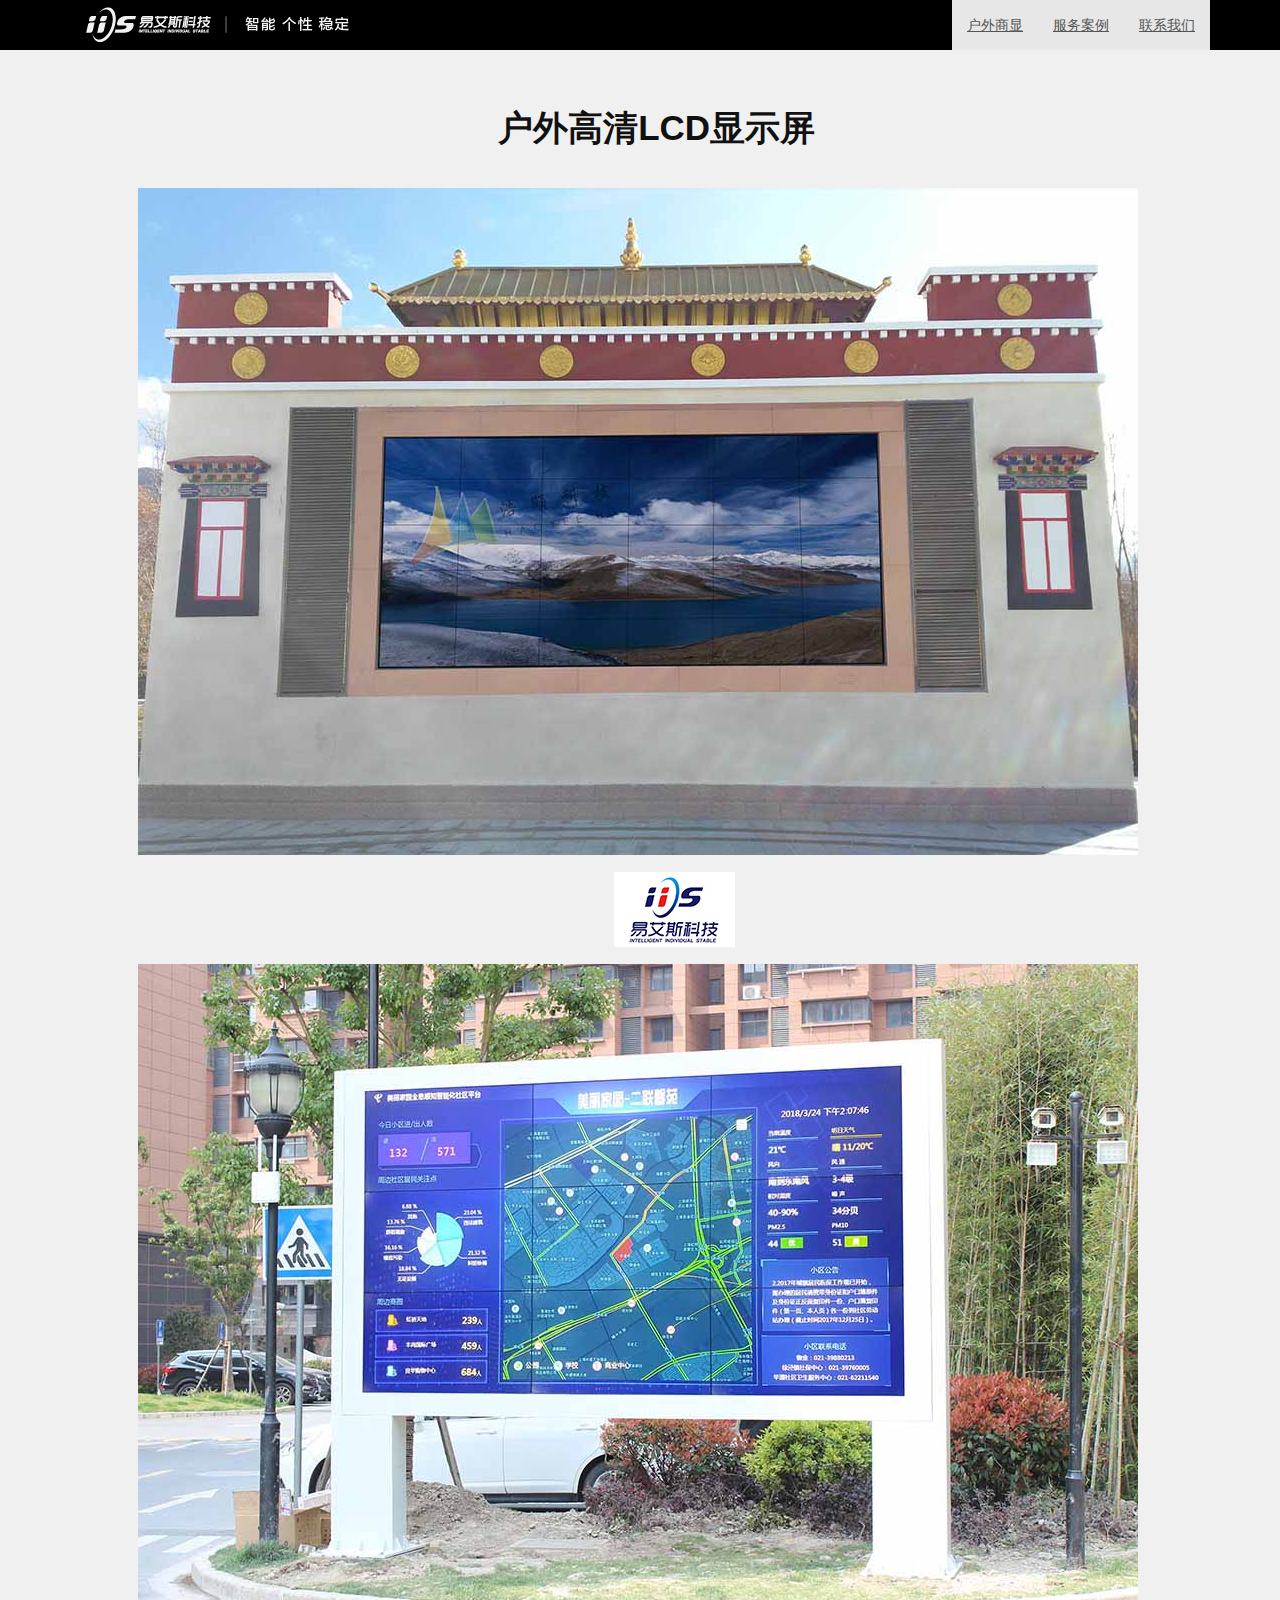
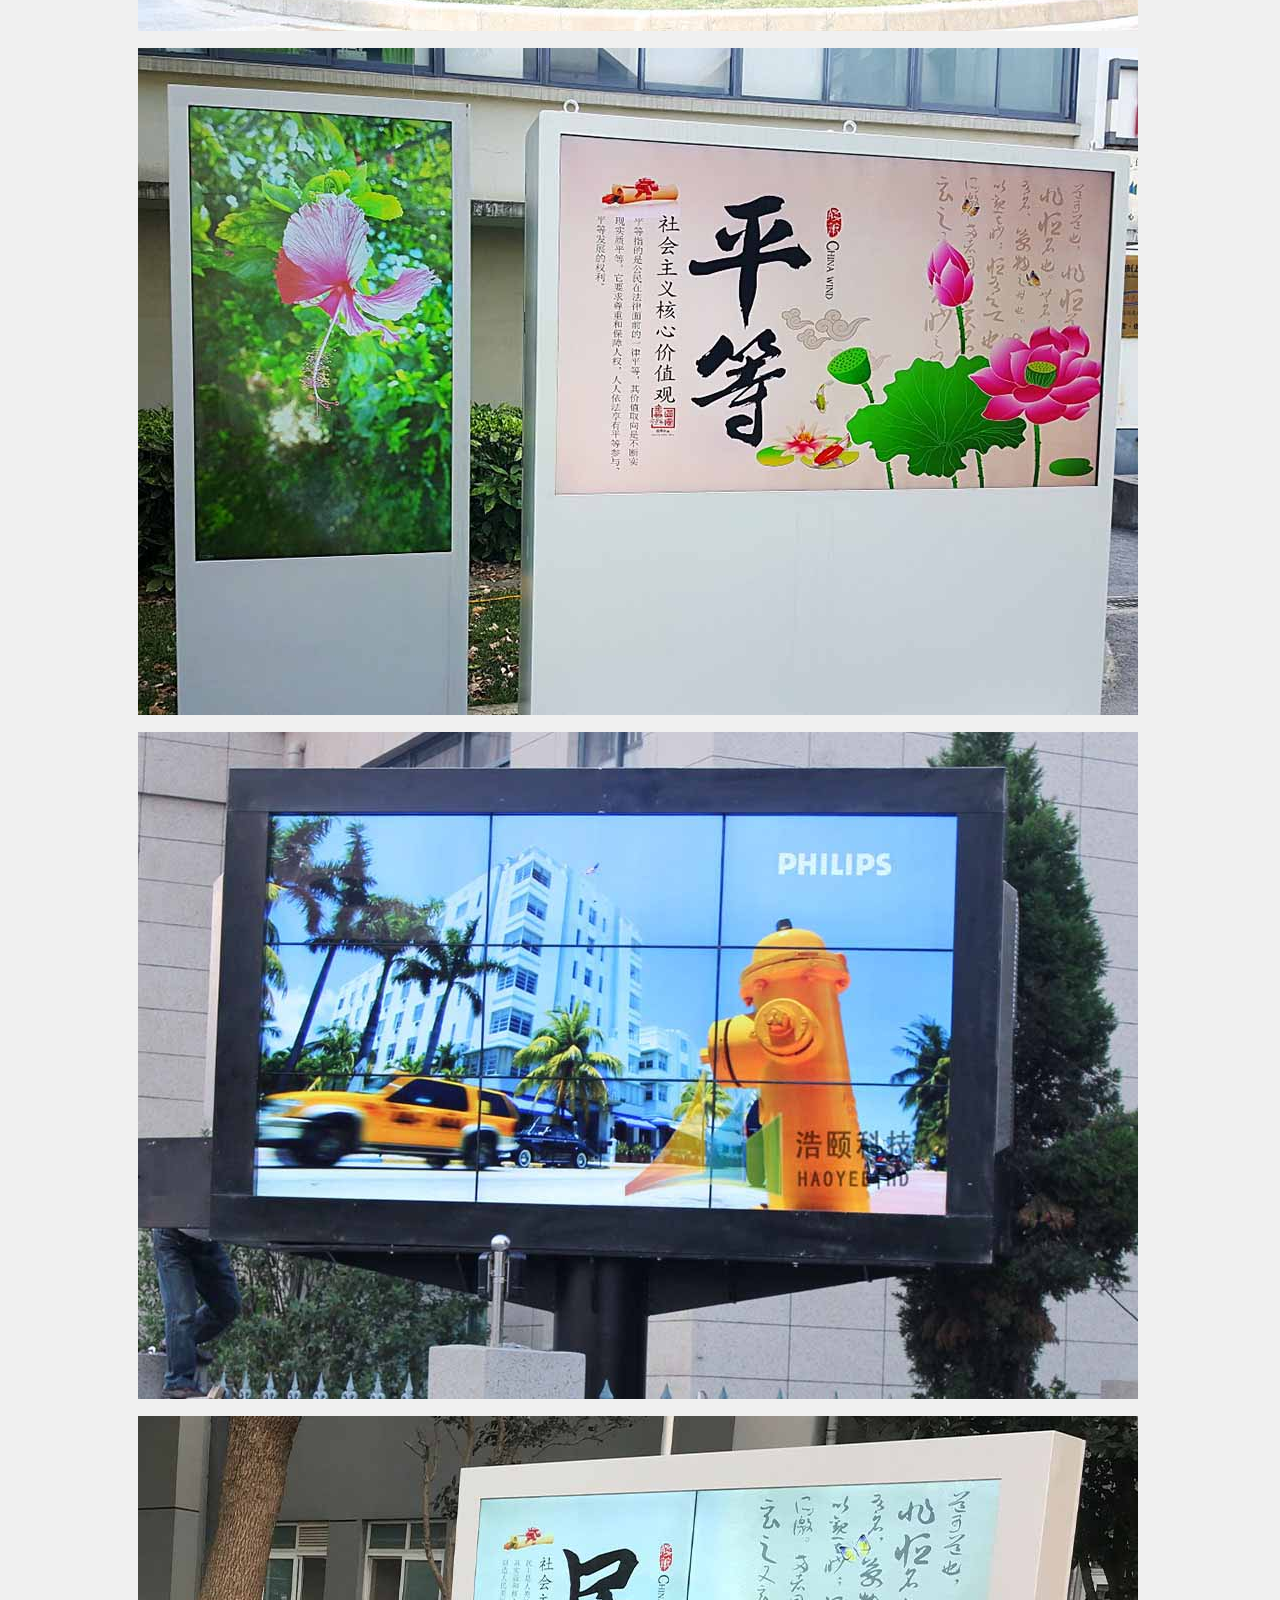
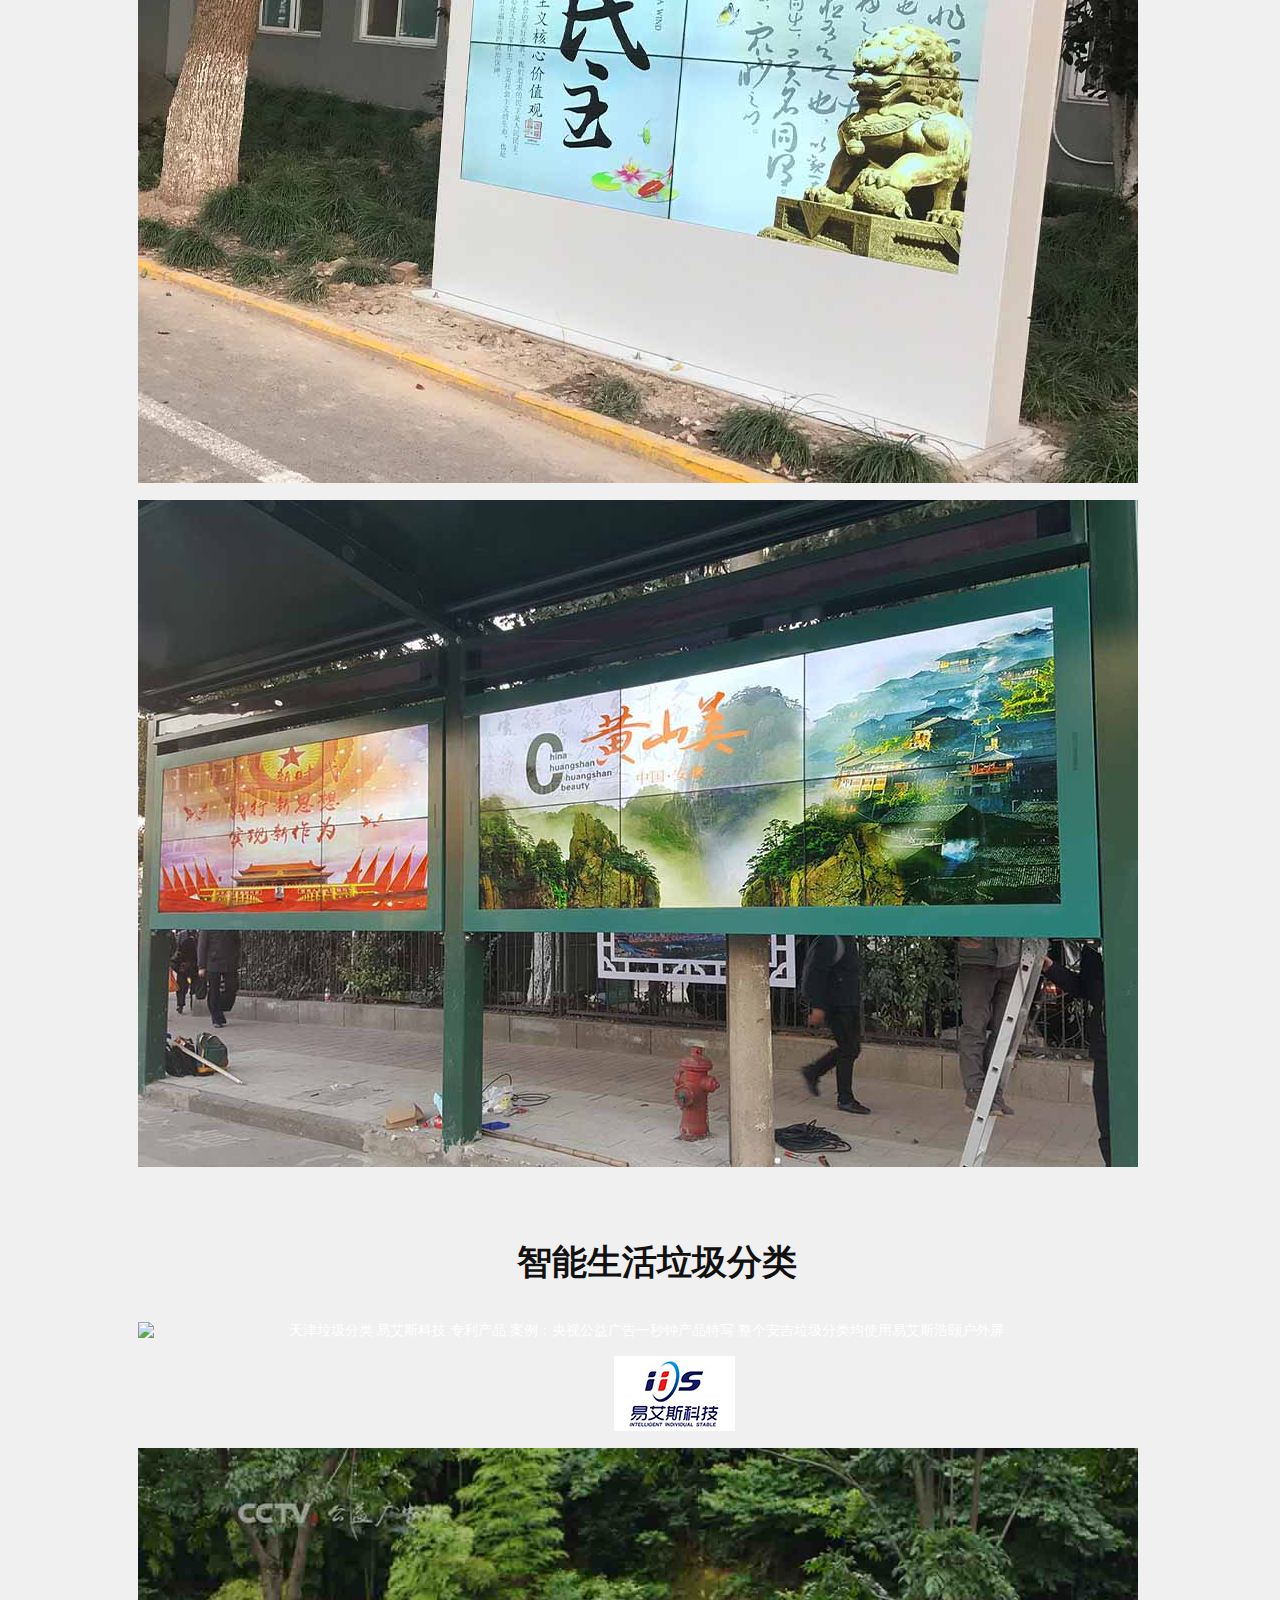
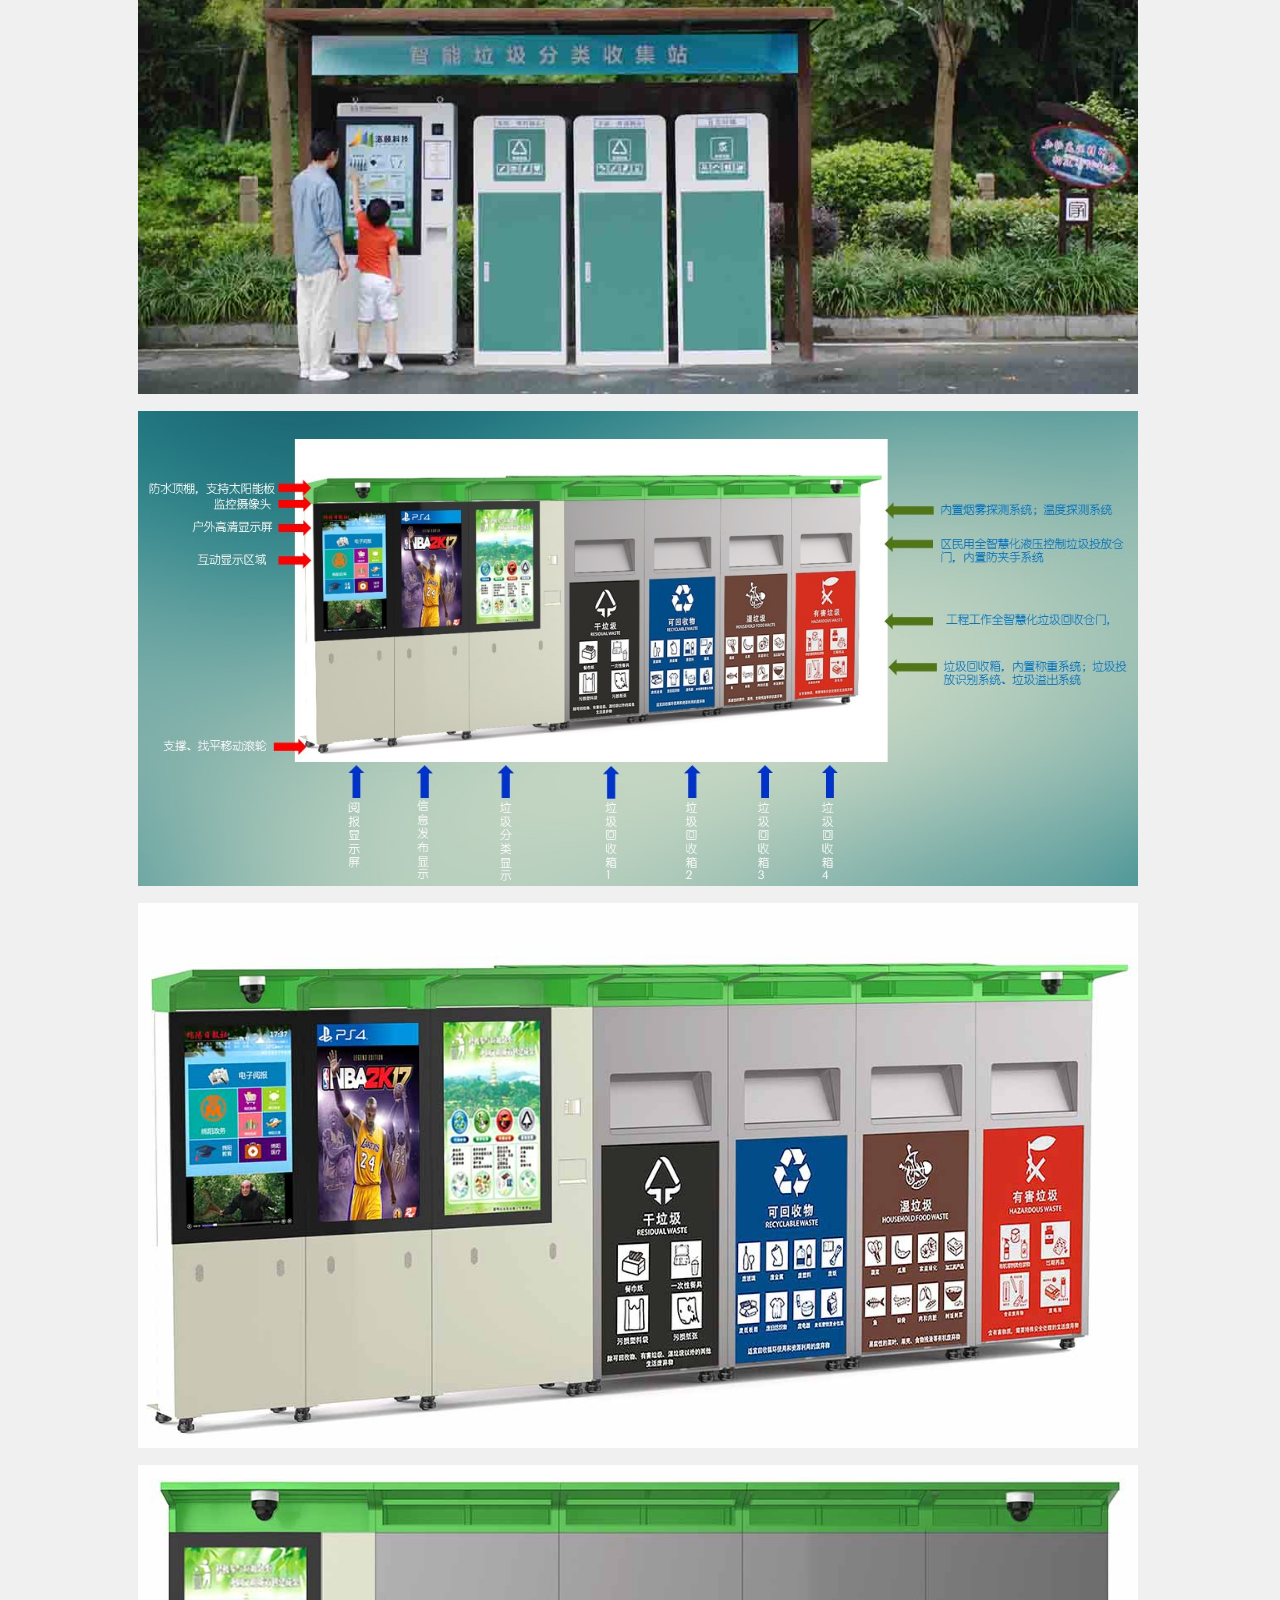
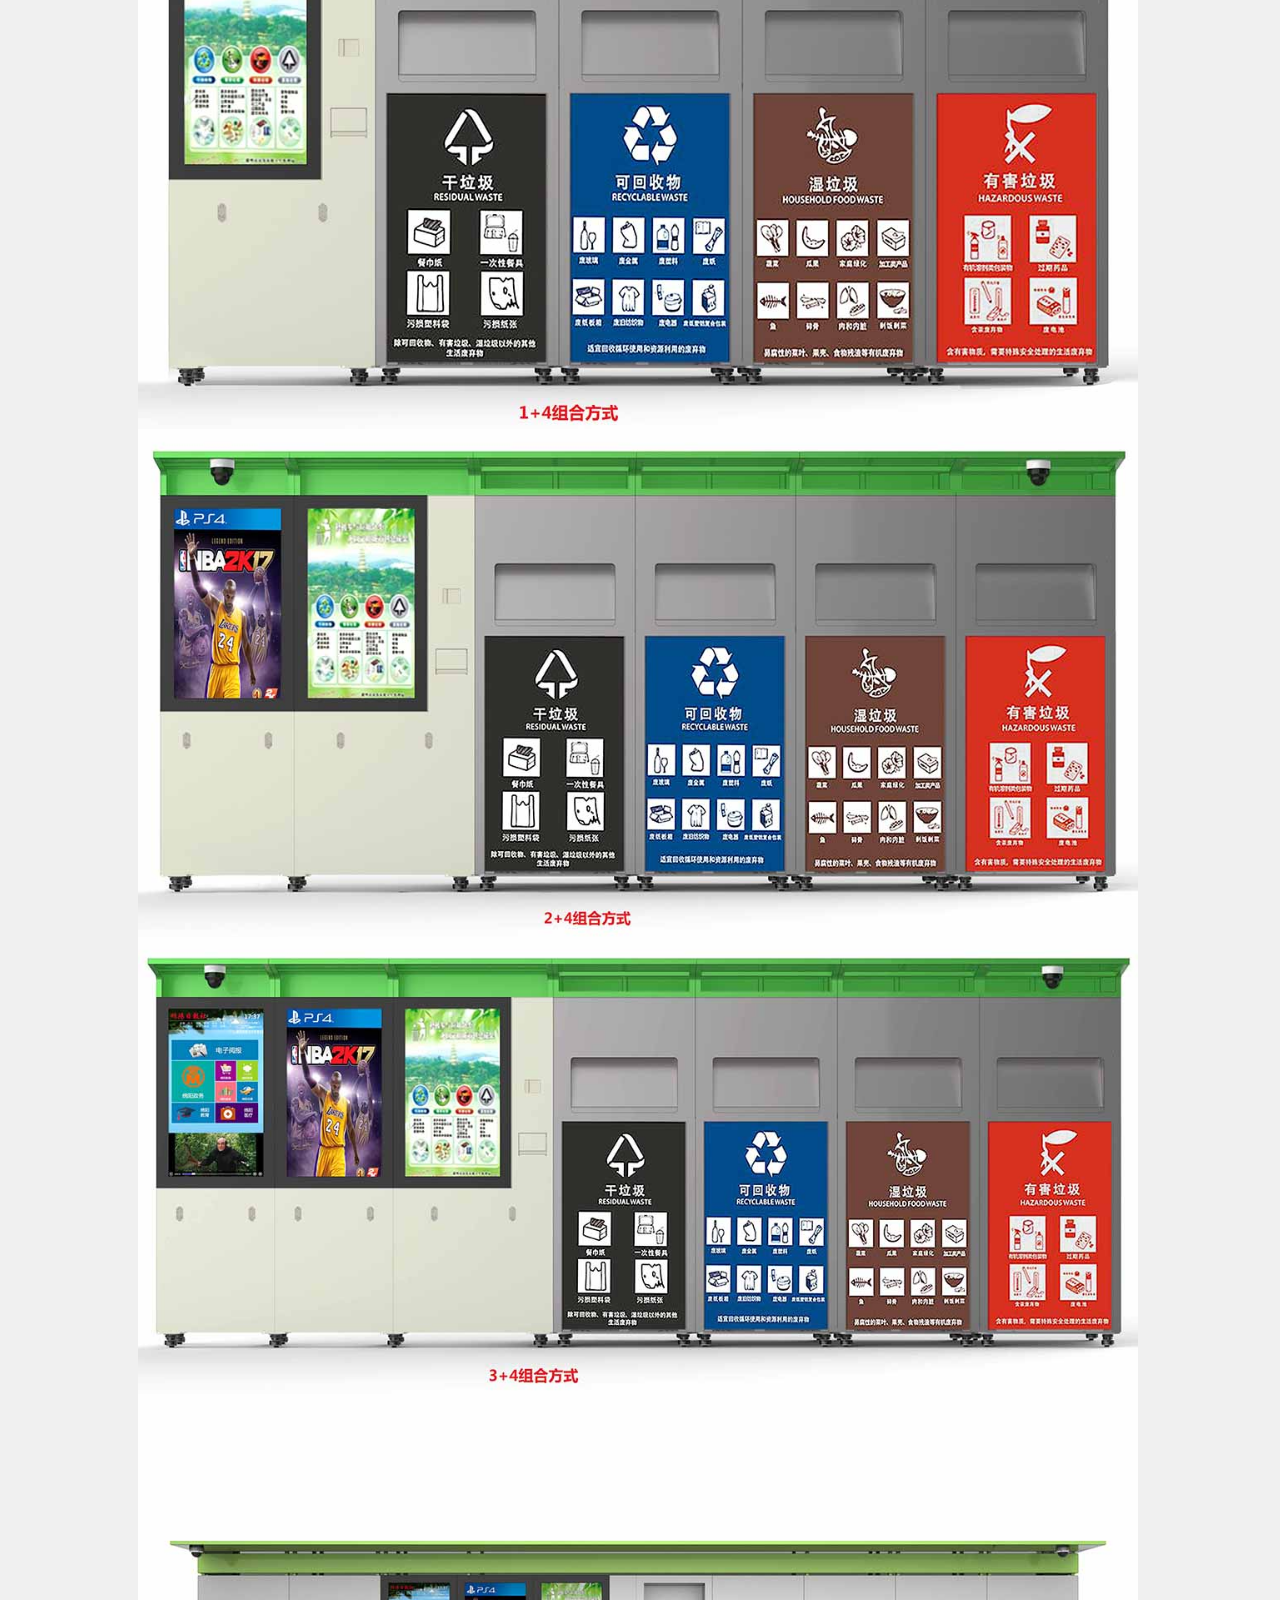
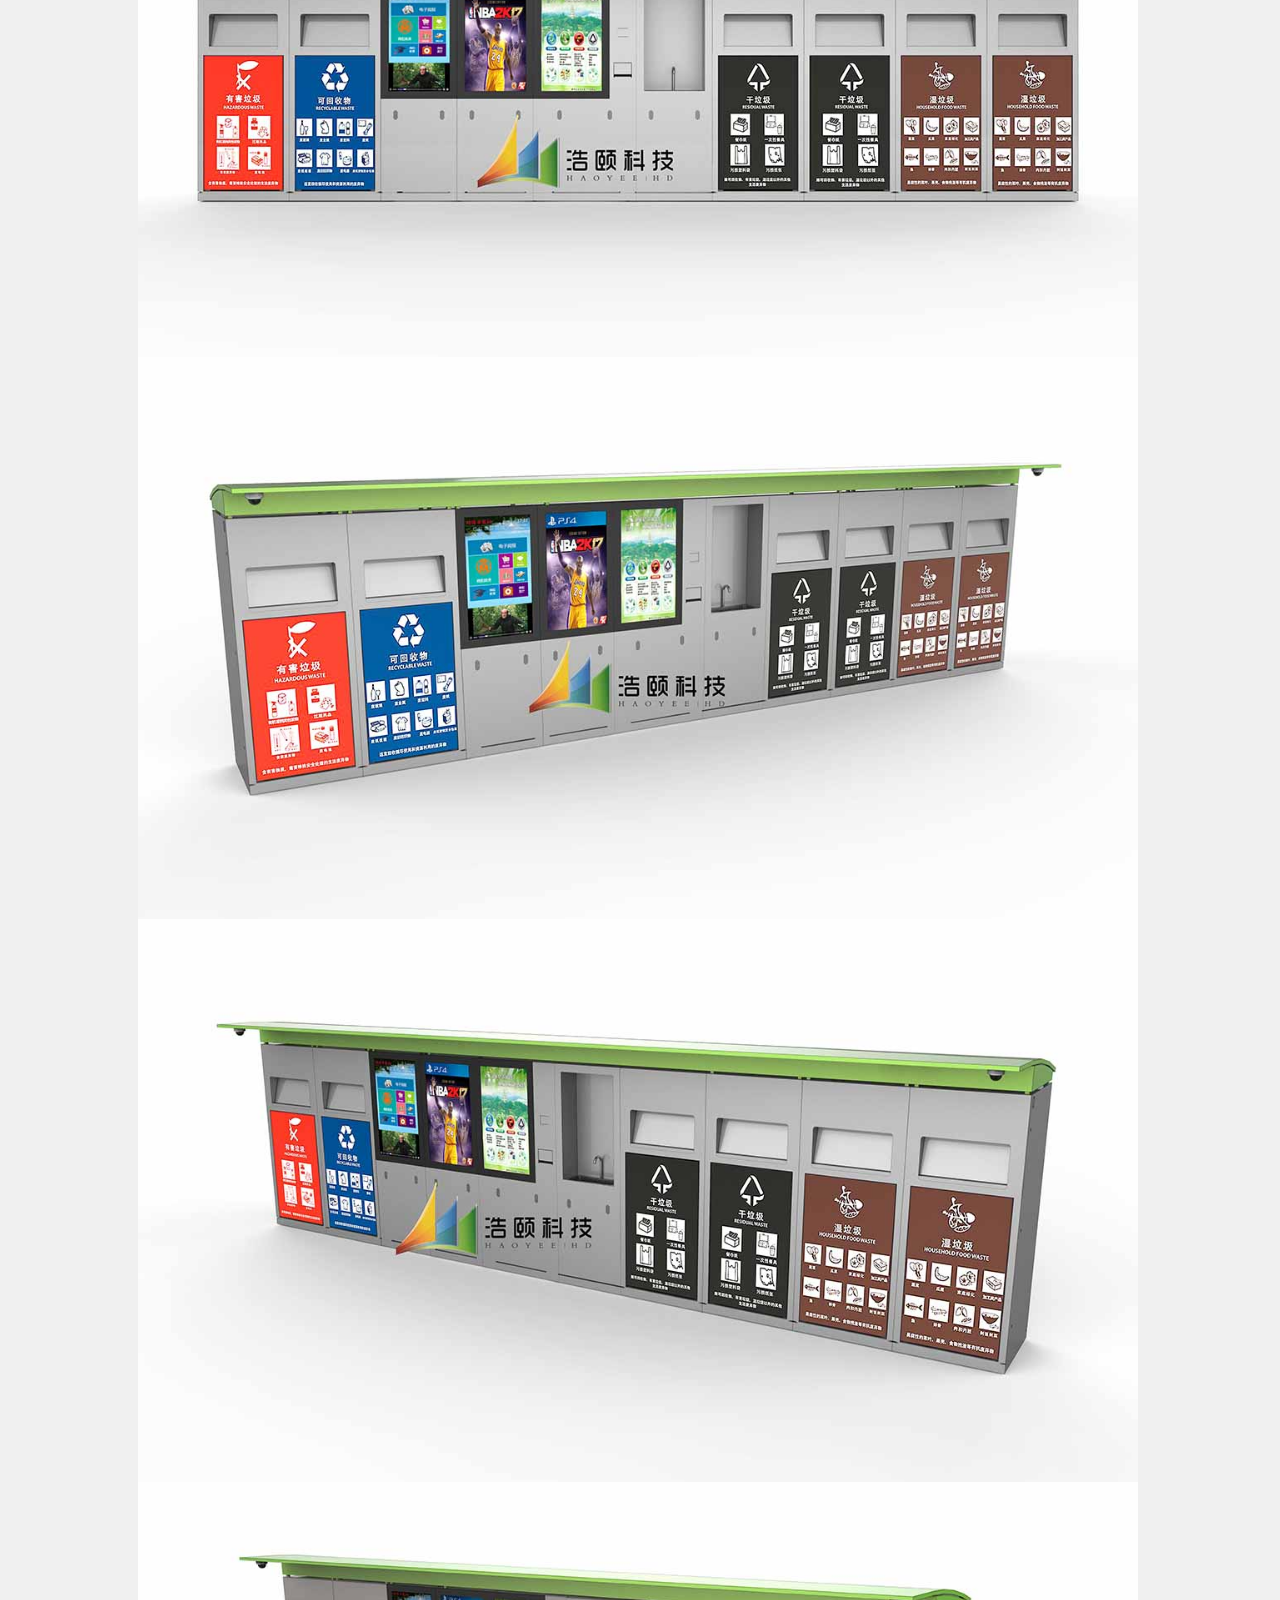
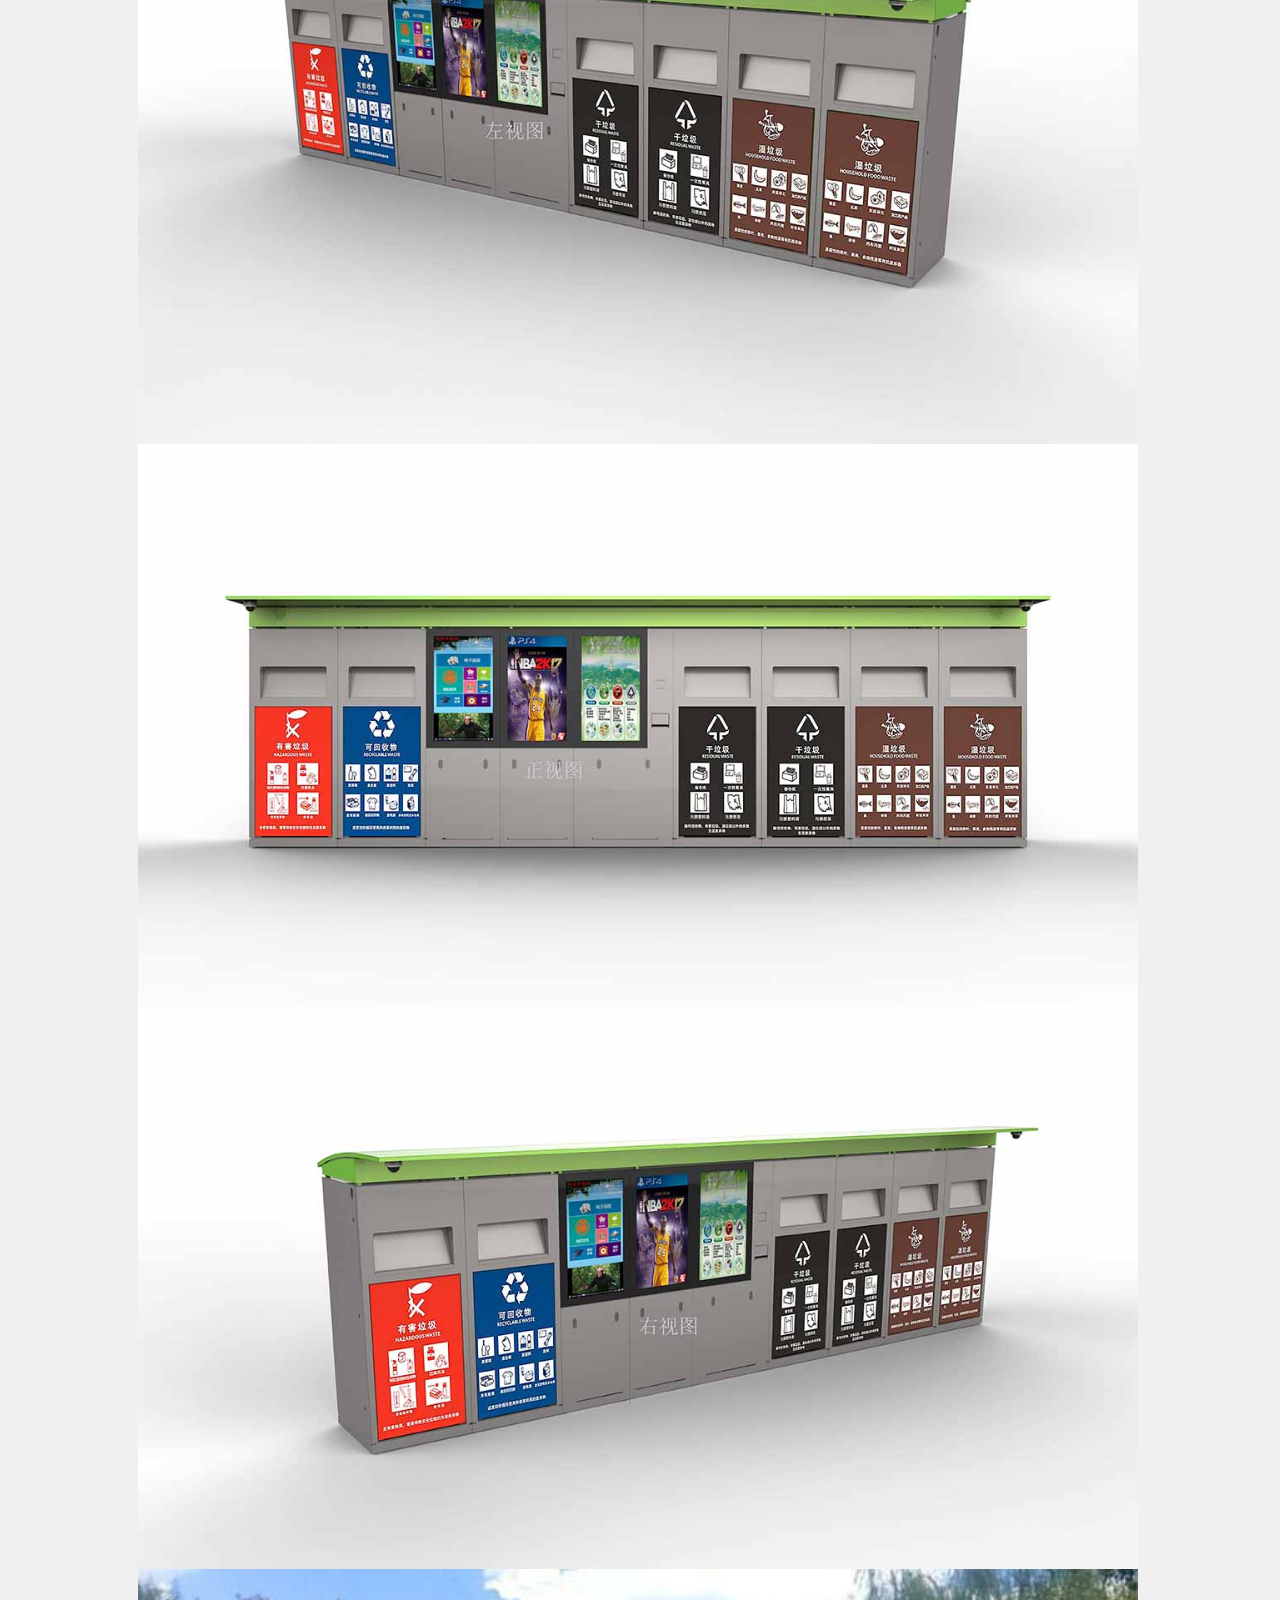
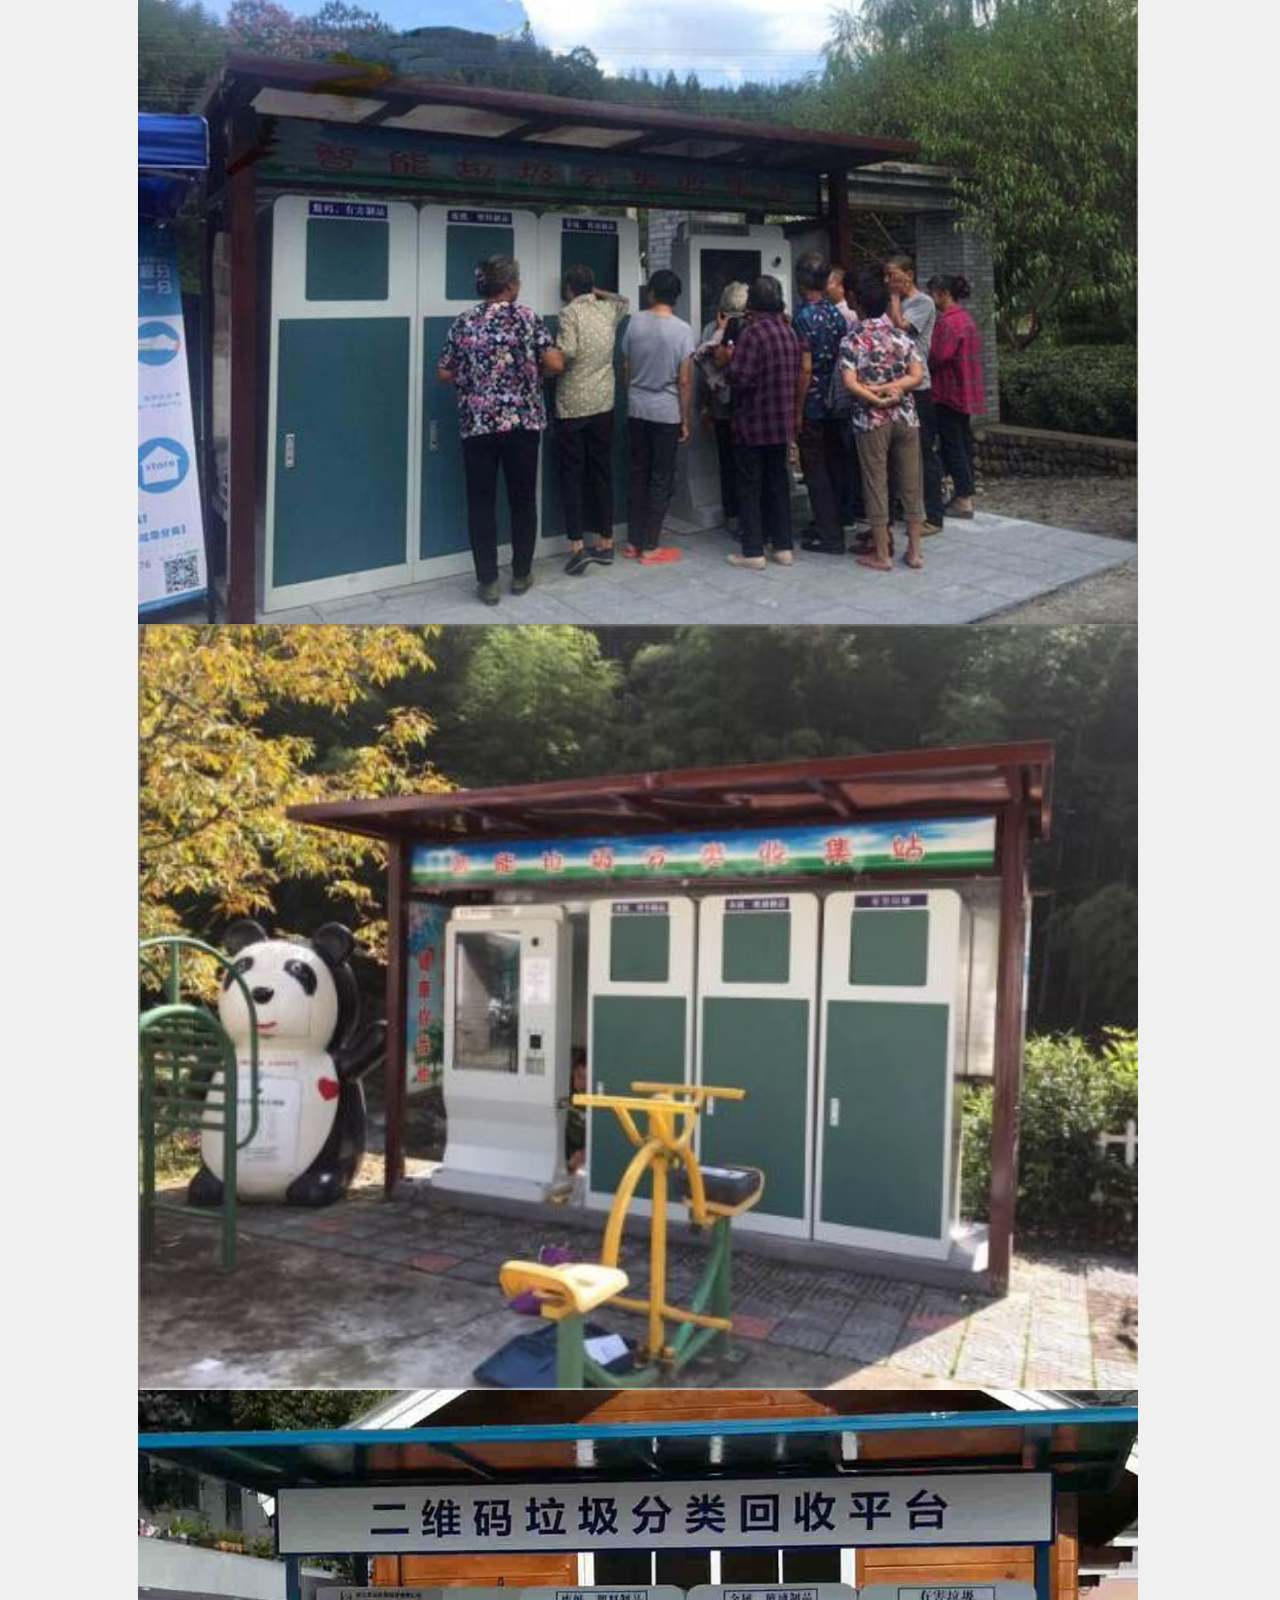
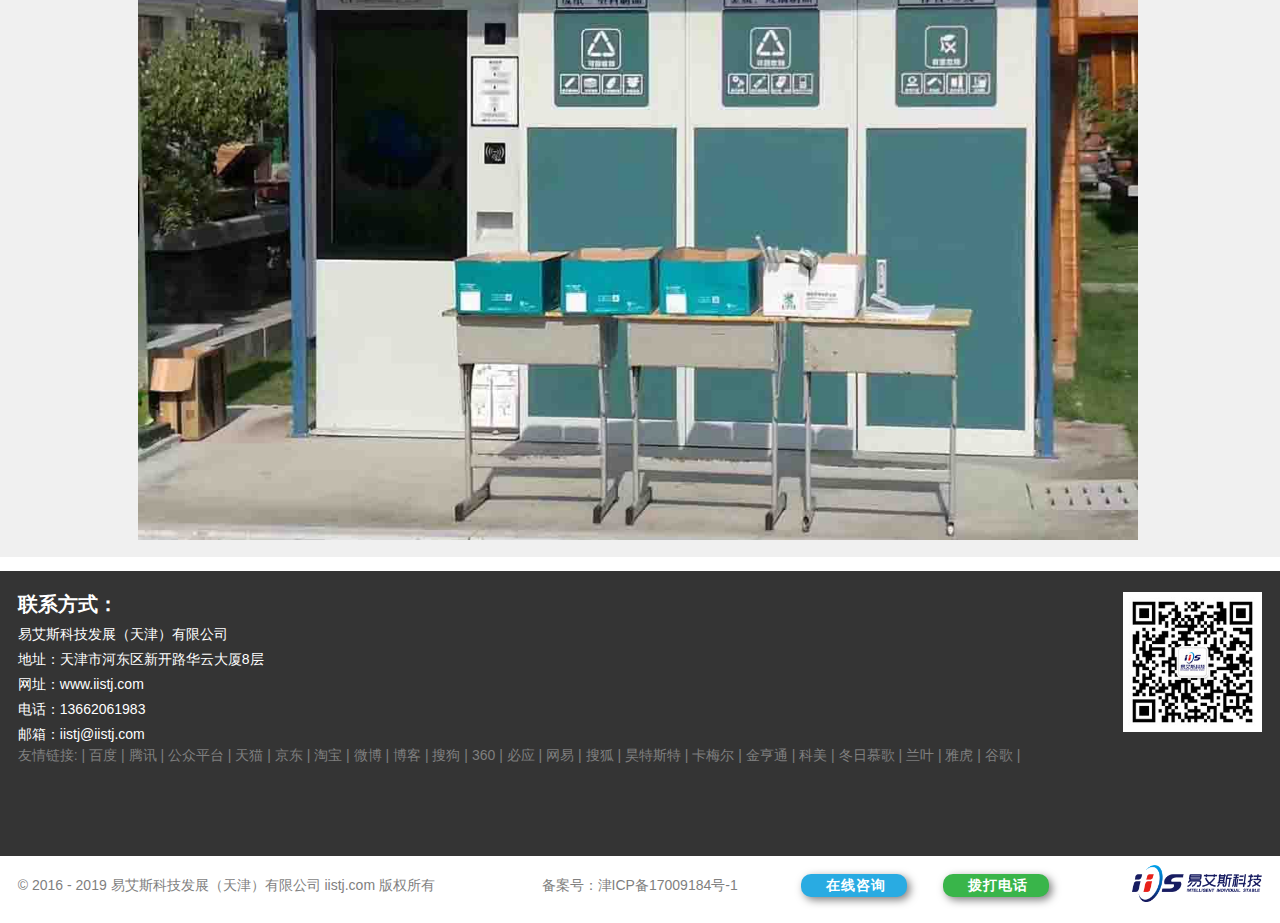
==== commit f2d7f699: "1108" ====
--- a/cases.html
+++ b/cases.html
@@ -127,43 +127,46 @@
 				
 				<br><br> <label style="color:#111111;font-size:2.5em;margin-top:1em;margin-left:-1em;margin-bottom:1em">户外高清LCD显示屏</label> <br><br>
                 <!-- 带替换图片 -->
-                <img class="img-responsive" src="img/case1.jpg" alt="天津户外屏 易艾斯科技 专利产品" width="1000">
-		<br>
-			    <center><img class="img-responsive" src="img/iistech.jpg" alt="易艾斯科技 iistech 户外屏 垃圾分类 软件 专利产品" width=""></center>
-		<br>
-				<img class="img-responsive" src="img/case2.jpg" alt="天津户外屏 易艾斯科技 专利产品" width="1000">
-		<br>
-				<img class="img-responsive" src="img/case3.jpg" alt="天津户外屏 易艾斯科技 专利产品" width="1000">
-		<br>
-			    <img class="img-responsive" src="img/case4.jpg" alt="天津户外屏 易艾斯科技 专利产品" width="1000">
-		<br>
-				<img class="img-responsive" src="img/case5.jpg" alt="天津户外屏 易艾斯科技 专利产品" width="1000">
-		<br>
-				<img class="img-responsive" src="img/case6.jpg" alt="天津户外屏 易艾斯科技 专利产品" width="1000">
+                <img class="img-responsive" src="img/case1.jpg" alt="天津户外屏 易艾斯科技 专利产品 案例：西藏户外大屏拼接，目前中国最大户外液晶拼接屏，高海拔气候恶劣，温差大，紫外线强，一直稳定工作" width="1000">
+		<br>
+			    <center><img class="img-responsive" src="img/iistech.jpg" alt="易艾斯科技 iistech 户外屏 户外拼接屏 垃圾分类 软件 专利产品" width=""></center>
+		<br>
+				<img class="img-responsive" src="img/case2.jpg" alt="天津户外屏 易艾斯科技 专利产品 案例：智慧小区工程，智慧城市3x3，55寸户外液晶拼接屏" width="1000">
+		<br>
+				<img class="img-responsive" src="img/case3.jpg" alt="天津户外屏 易艾斯科技 专利产品 案例：户外高清液晶显示屏，印刷品级显示效果" width="1000">
+		<br>
+			    <img class="img-responsive" src="img/case4.jpg" alt="天津户外屏 易艾斯科技 专利产品 案例：地铁口高炮拼接大屏" width="1000">
+		<br>
+				<img class="img-responsive" src="img/case5.jpg" alt="天津户外屏 易艾斯科技 专利产品 案例：小区信息终端 高清拼接液晶大屏" width="1000">
+		<br>
+				<img class="img-responsive" src="img/case6.jpg" alt="天津户外屏 易艾斯科技 专利产品 案例：公交站橱窗 高清液晶拼接大屏 低功耗 不伤眼" width="1000">
 		<br>
 				
 				
                <br><br> <label style="color:#111111;font-size:2.5em;margin-top:1em;margin-left:-1em;margin-bottom:1em">智能生活垃圾分类</label> <br><br>
                 <!-- 带替换图片 -->
-                <img class="img-responsive" src="img/lajifenlei/ljflgif.gif" alt="天津垃圾分类 易艾斯科技 专利产品" width="1000">
-		<br>
-			    <center><img class="img-responsive" src="img/iistech.jpg" alt="易艾斯科技 iistech 户外屏 垃圾分类 软件设计 专利产品" width=""></center>
-		<br>
-				<img class="img-responsive" src="img/lajifenlei/01.jpg" alt="天津垃圾分类 易艾斯科技 专利产品" width="1000">
-		<br>
-				<img class="img-responsive" src="img/lajifenlei/02.jpg" alt="天津垃圾分类 易艾斯科技 专利产品" width="1000">
-		<br>
-			    <img class="img-responsive" src="img/lajifenlei/03.jpg" alt="天津垃圾分类 易艾斯科技 专利产品" width="1000">
-		<br>
-			    <img class="img-responsive" src="img/lajifenlei/04.jpg" alt="天津垃圾分类 易艾斯科技 专利产品" width="1000">
-				<img class="img-responsive" src="img/lajifenlei/05.jpg" alt="天津垃圾分类 易艾斯科技 专利产品" width="1000">
-				<img class="img-responsive" src="img/lajifenlei/06.jpg" alt="天津垃圾分类 易艾斯科技 专利产品" width="1000">
-				<img class="img-responsive" src="img/lajifenlei/07.jpg" alt="天津垃圾分类 易艾斯科技 专利产品" width="1000">
-				<img class="img-responsive" src="img/lajifenlei/08.jpg" alt="天津垃圾分类 易艾斯科技 专利产品" width="1000">
-				<img class="img-responsive" src="img/lajifenlei/09.jpg" alt="天津垃圾分类 易艾斯科技 专利产品" width="1000">
-				<img class="img-responsive" src="img/lajifenlei/10.jpg" alt="天津垃圾分类 易艾斯科技 专利产品" width="1000">
-				<img class="img-responsive" src="img/lajifenlei/11.jpg" alt="天津垃圾分类 易艾斯科技 专利产品" width="1000">
-				<img class="img-responsive" src="img/lajifenlei/12.jpg" alt="天津垃圾分类 易艾斯科技 专利产品" width="1000">
+                <img class="img-responsive" src="img/lajifenlei/ljflgif.gif" alt="天津垃圾分类 易艾斯科技 专利产品 案例：央视公益广告一秒钟产品特写 整个安吉垃圾分类均使用易艾斯浩颐户外屏" width="1000">
+		<br>
+			    <center><img class="img-responsive" src="img/iistech.jpg" alt="易艾斯科技 iistech 户外液晶屏 户外拼接屏 垃圾分类 软件设计 专利产品" width=""></center>
+		<br>
+				<img class="img-responsive" src="img/lajifenlei/01.jpg" alt="天津垃圾分类 易艾斯科技 案例：央视公益广告一秒钟产品特写 整个安吉垃圾分类均使用易艾斯浩颐户外屏" width="1000">
+		<br>
+				<img class="img-responsive" src="img/lajifenlei/02.jpg" alt="天津垃圾分类 易艾斯科技 垃圾分类终端图解" width="1000">
+		<br>
+			    <img class="img-responsive" src="img/lajifenlei/03.jpg" alt="天津垃圾分类 易艾斯科技 垃圾分类终端3+4" width="1000">
+		<br>
+			    <img class="img-responsive" src="img/lajifenlei/04.jpg" alt="天津垃圾分类 易艾斯科技 垃圾分类终端1+4" width="1000">
+				<img class="img-responsive" src="img/lajifenlei/05.jpg" alt="天津垃圾分类 易艾斯科技 垃圾分类终端2+4" width="1000">
+				<img class="img-responsive" src="img/lajifenlei/06.jpg" alt="天津垃圾分类 易艾斯科技 垃圾分类终端3+4" width="1000">
+				<img class="img-responsive" src="img/lajifenlei/07.jpg" alt="天津垃圾分类 易艾斯科技 垃圾分类设备带洗手池" width="1000">
+				<img class="img-responsive" src="img/lajifenlei/08.jpg" alt="天津垃圾分类 易艾斯科技 垃圾分类设备带洗手池" width="1000">
+				<img class="img-responsive" src="img/lajifenlei/09.jpg" alt="天津垃圾分类 易艾斯科技 垃圾分类设备带洗手池" width="1000">
+				<img class="img-responsive" src="img/lajifenlei/13.jpg" alt="天津垃圾分类 易艾斯科技 垃圾分类设备" width="1000">
+				<img class="img-responsive" src="img/lajifenlei/14.jpg" alt="天津垃圾分类 易艾斯科技 垃圾分类设备" width="1000">
+				<img class="img-responsive" src="img/lajifenlei/15.jpg" alt="天津垃圾分类 易艾斯科技 垃圾分类设备" width="1000">
+				<img class="img-responsive" src="img/lajifenlei/10.jpg" alt="天津垃圾分类 易艾斯科技 垃圾分类案例 小区业主使用现场图" width="1000">
+				<img class="img-responsive" src="img/lajifenlei/11.jpg" alt="天津垃圾分类 易艾斯科技 案例 小区垃圾分类终端" width="1000">
+				<img class="img-responsive" src="img/lajifenlei/12.jpg" alt="天津垃圾分类 易艾斯科技 案例：小区垃圾分类活动现场" width="1000">
           <!--
                 <img class="img-responsive" src="img/lajifenlei/product-10.jpg" alt="易艾斯科技 专利产品" width="1000">
                 <img class="img-responsive" src="img/lajifenlei/product-11.jpg" alt="易艾斯科技 专利产品" width="1000">
